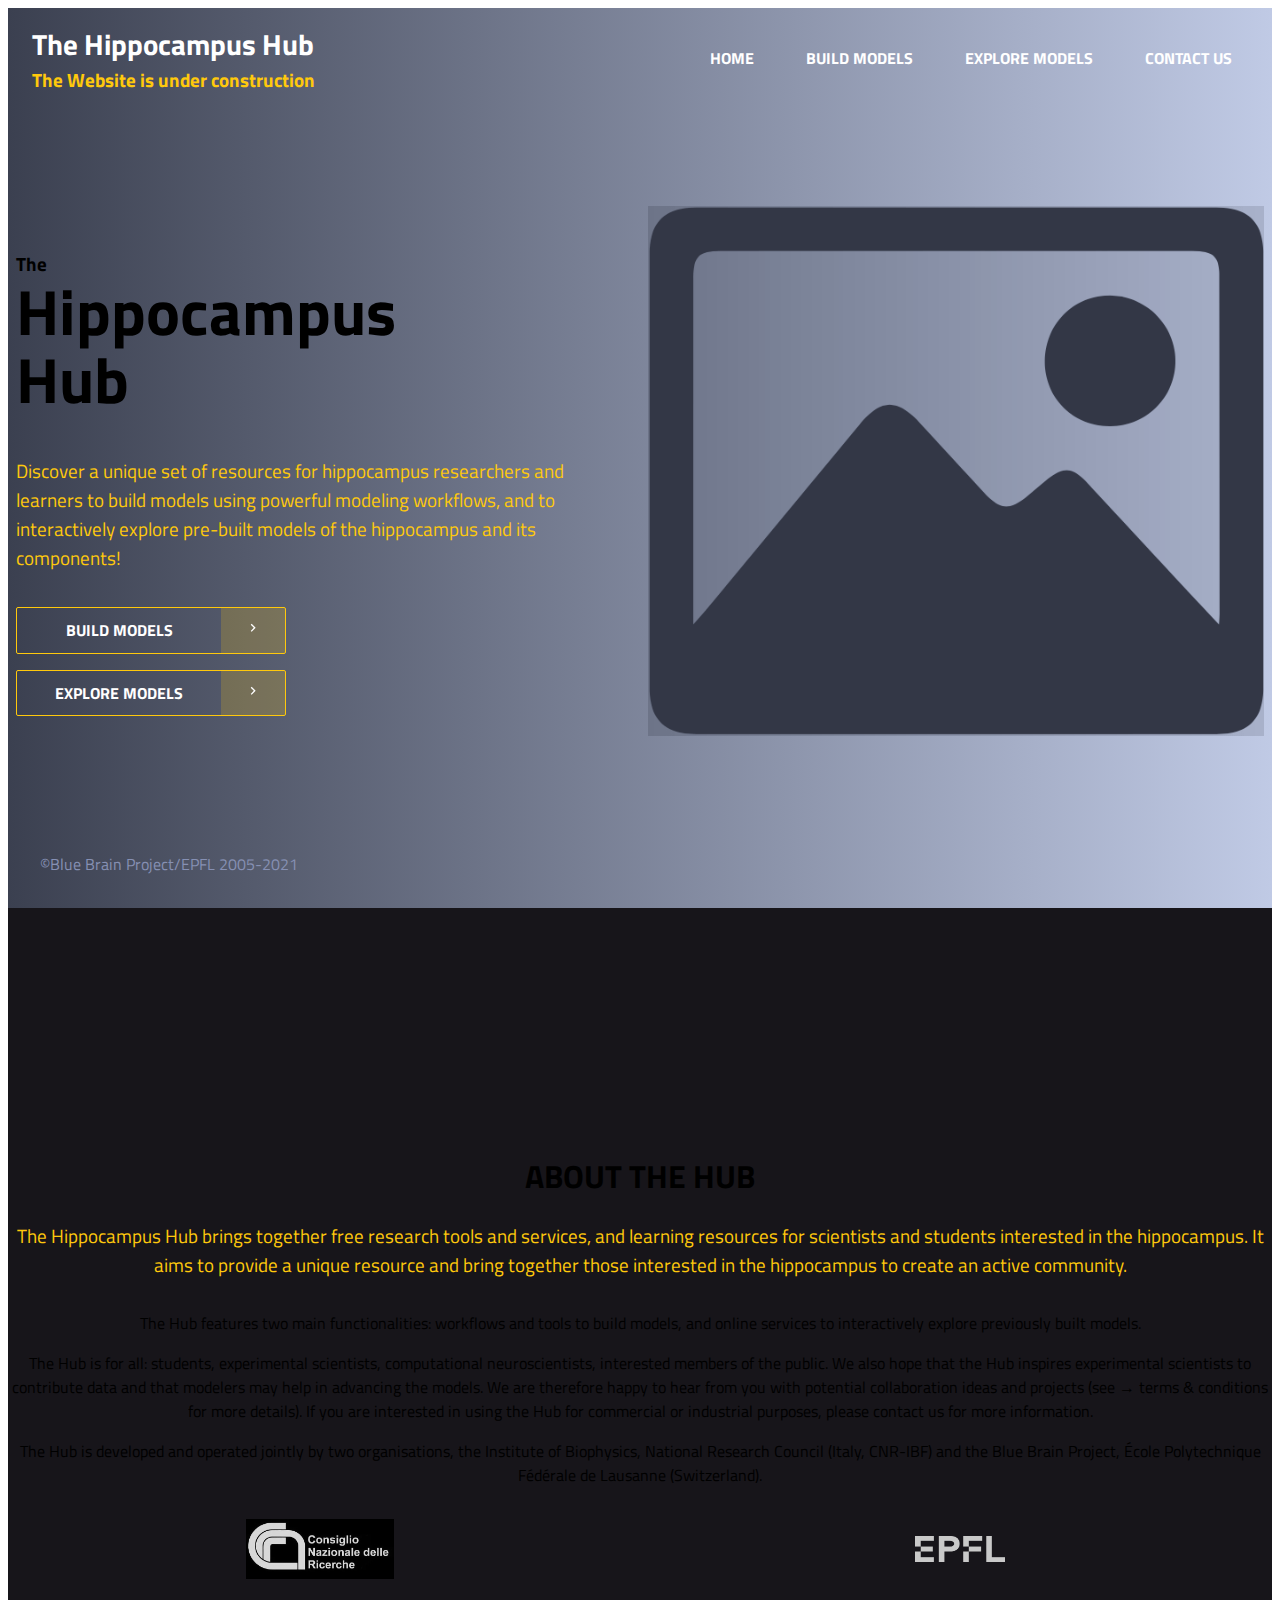
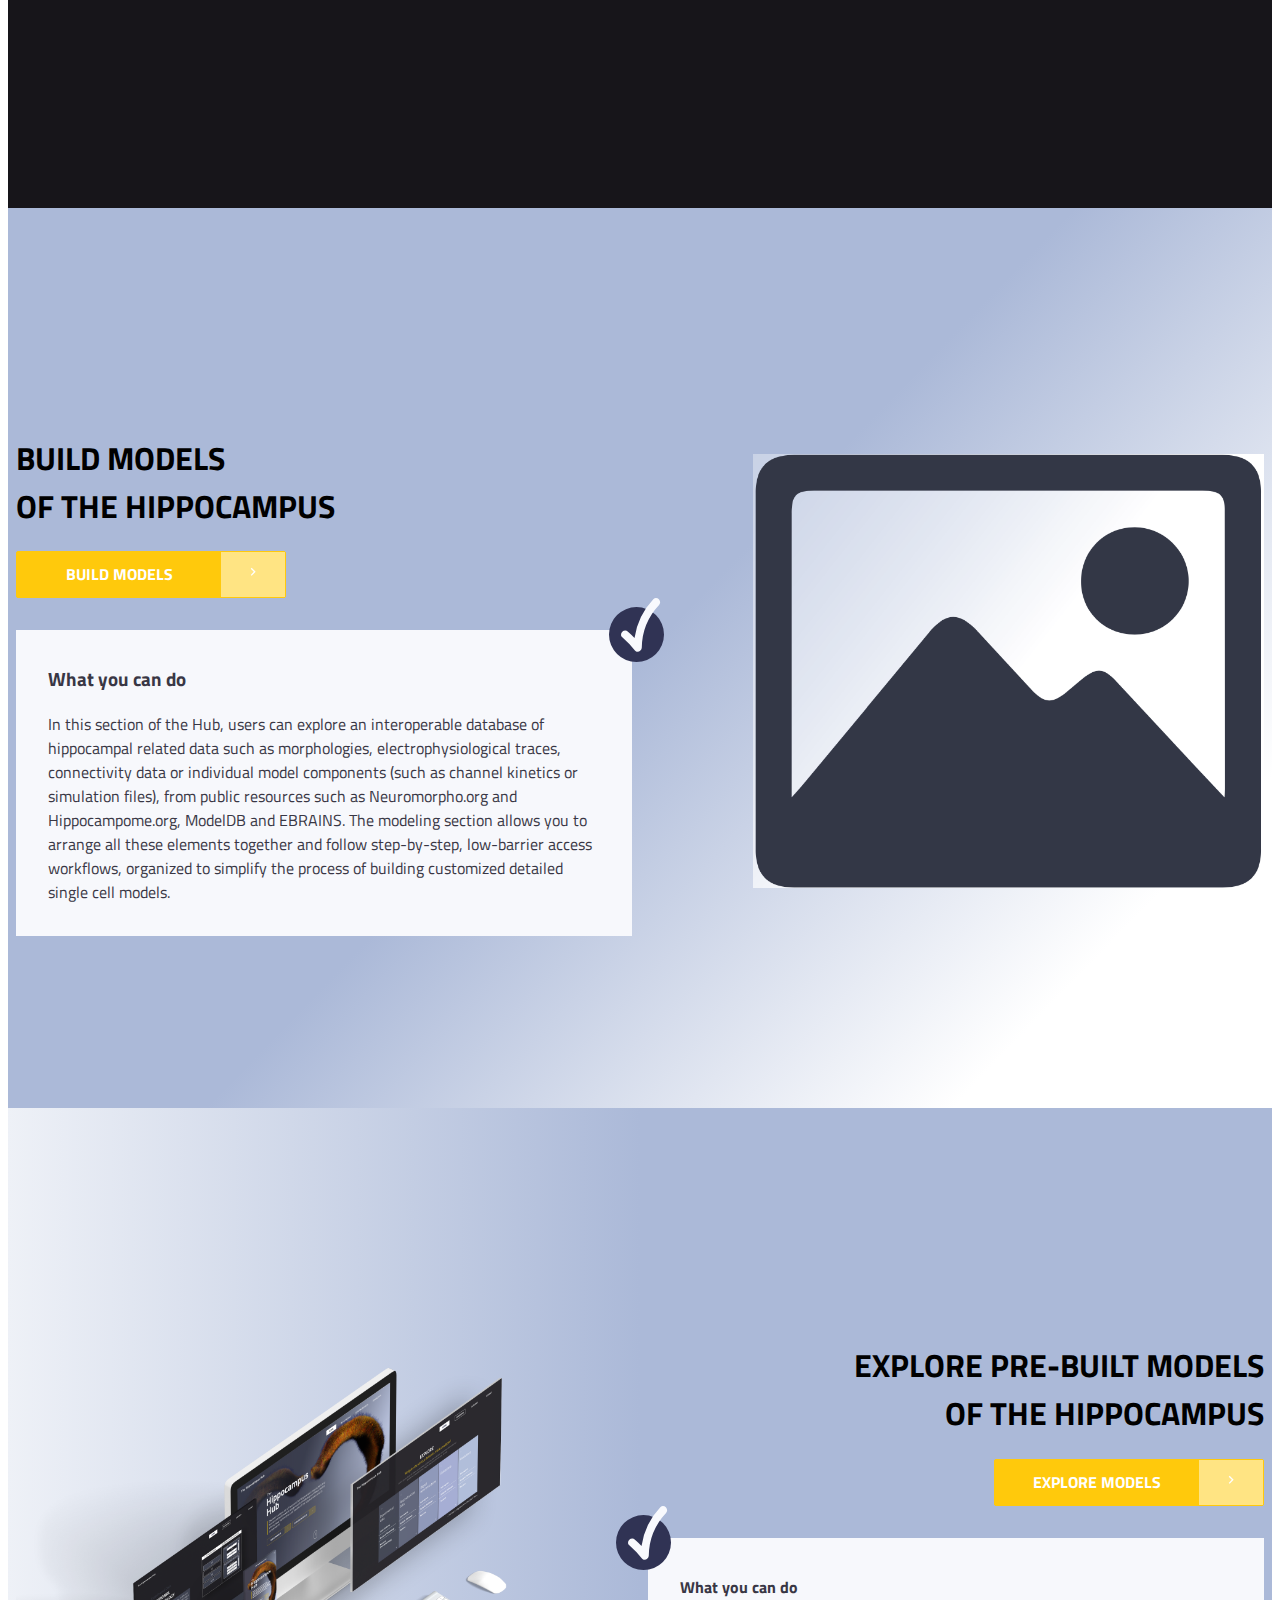
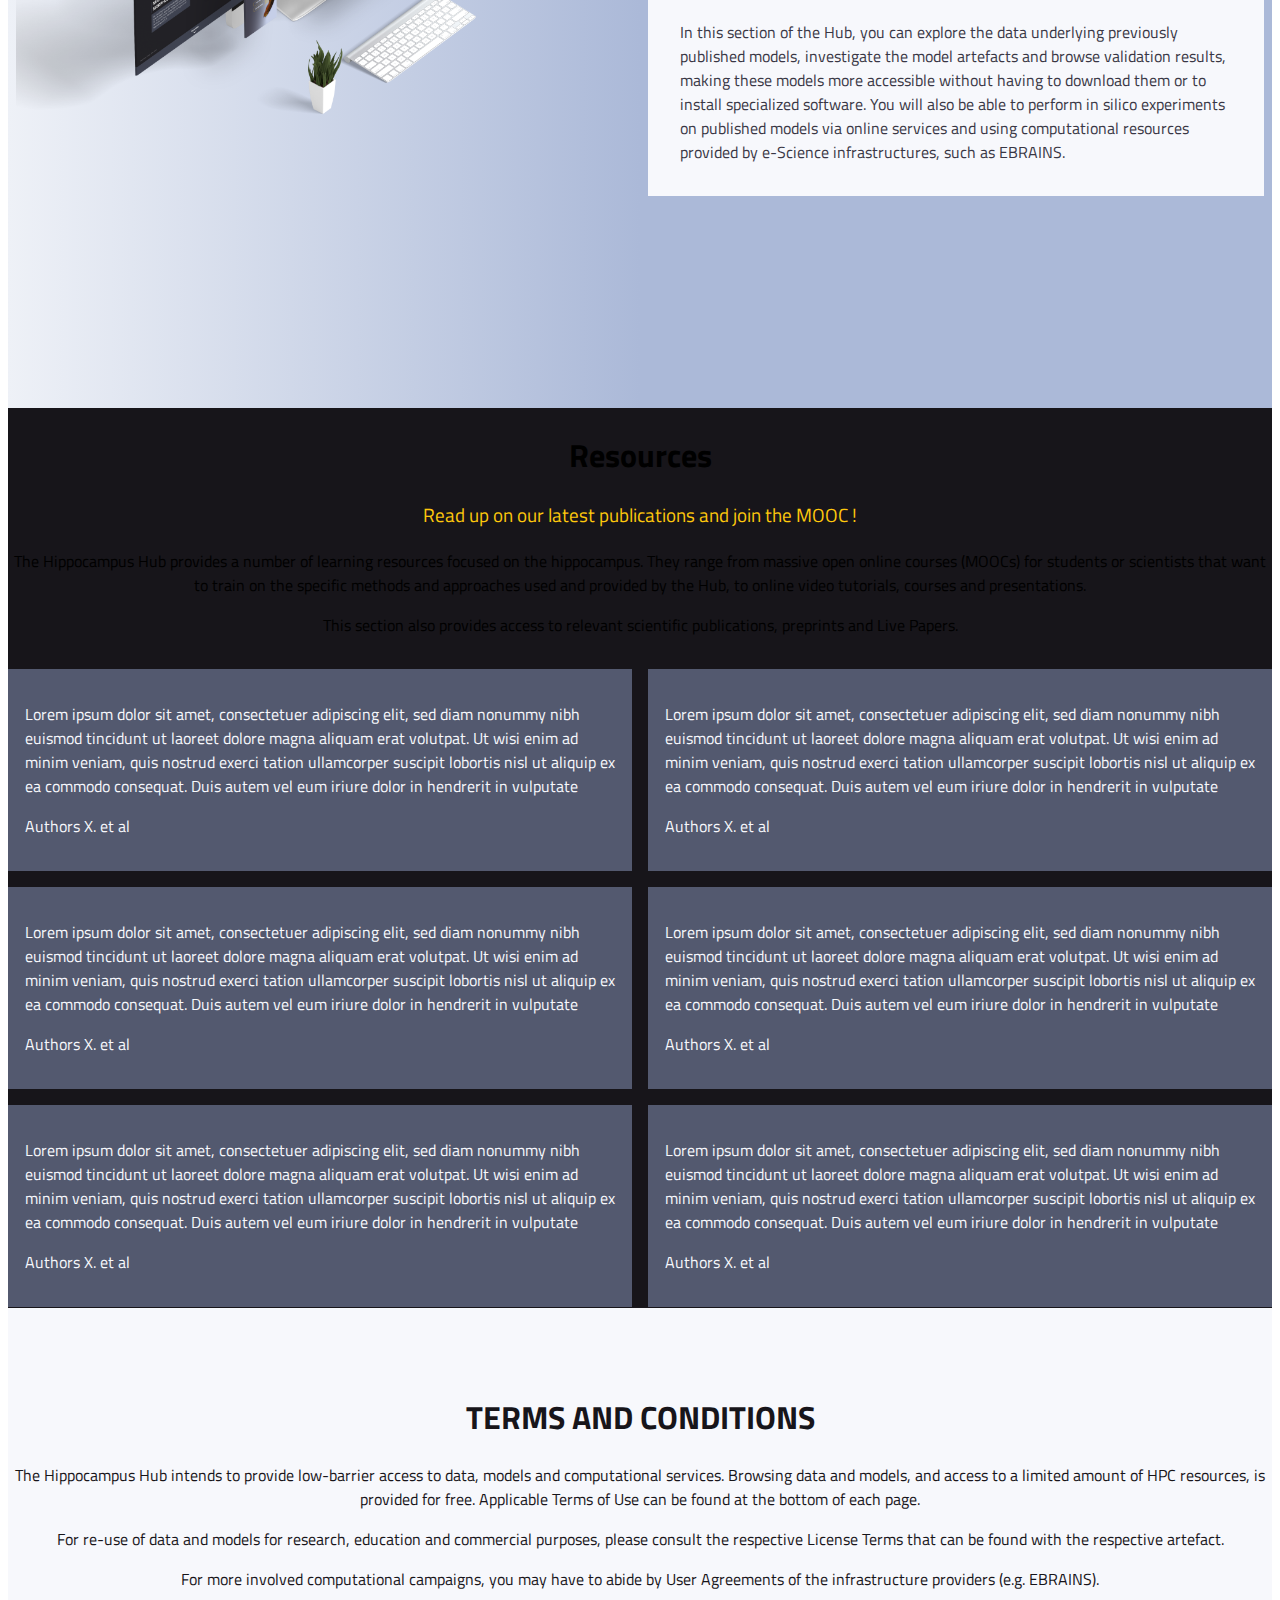
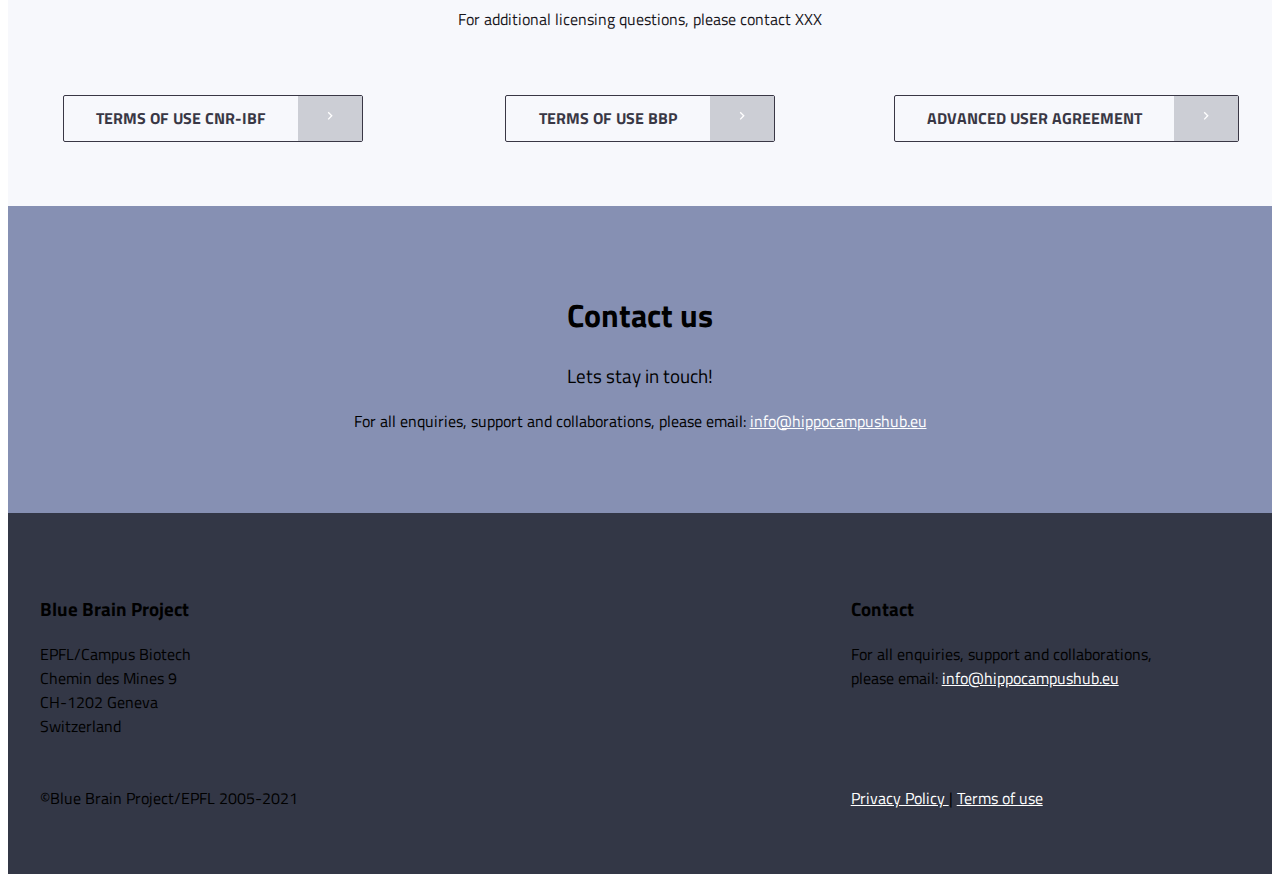
==== index.html @ 672b6d8a "Add Hub landing page" ====
<!DOCTYPE html>
<html lang="en">
<head>
  <meta charset="UTF-8">
  <meta http-equiv="X-UA-Compatible" content="IE=edge">
  <meta name="viewport" content="width=device-width, initial-scale=1.0">
  <title>HippocampusHub</title>
  <link rel="preconnect" href="https://fonts.gstatic.com">
  <link href="https://fonts.googleapis.com/css2?family=Titillium+Web:wght@300;400;700&display=swap" rel="stylesheet">
  <link rel="stylesheet" href="https://www.hippocampushub.eu/shared_css/main.min.css"/>
  <link rel="stylesheet" href="/vendor/flexboxgrid/flixboxgrid.min.css">
  <link rel="stylesheet" href="/css/main.css">
</head>
<body>
  <header>
    <div class="row middle-xs w-100">
      <div class="col-xs-12 col-sm-4">
        <div class="brand">
          <a href="/">The Hippocampus Hub</a>
          <h3 class="yellow">The Website is under construction</h3>
        </div>
      </div>
      <div class="col-xs-12 col-sm-8">
        <nav class="text-right">
          <a href="/">Home</a>
          <a href="/build">Build models</a>
          <a href="/model">Explore models</a>
          <a href="#">Contact us</a>
        </nav>
      </div>
    </div>
  </header>

  <main>
    <section class="full-hight main-section-bg">
      <div class="row middle-xs section-content">
        <div class="col-xs-12 col-sm-6 mt-2">
          <h3 class="mb-0">The</h3>
          <h1 class="title mt-0">Hippocampus <br/> Hub</h1>
          <p class="yellow subtitle">Discover a unique set of resources for hippocampus researchers and learners to build models using powerful modeling workflows, and to interactively explore pre-built models of the hippocampus and its components!</p>
          <a
            class="cta-btn mt-1"
            href="/build"
          >
            Build models
            <div class="arrow">
              <svg stroke="currentColor" fill="currentColor" stroke-width="0" viewBox="0 0 24 24" font-size="22" height="1rem" width="1rem" xmlns="http://www.w3.org/2000/svg"><path d="M8.59 16.34l4.58-4.59-4.58-4.59L10 5.75l6 6-6 6z"></path></svg>
            </div>
          </a>
          <br/>
          <a
            class="cta-btn mt-1"
            href="/model"
          >
            Explore models
            <div class="arrow">
              <svg stroke="currentColor" fill="currentColor" stroke-width="0" viewBox="0 0 24 24" font-size="22" height="1rem" width="1rem" xmlns="http://www.w3.org/2000/svg"><path d="M8.59 16.34l4.58-4.59-4.58-4.59L10 5.75l6 6-6 6z"></path></svg>
            </div>
          </a>
        </div>
        <div class="col-xs-12 col-sm-6 mt-2">
          <img class="w-100" src="/images/img.png" alt="dummy image">
        </div>
      </div>
      <p class="copyright">©Blue Brain Project/EPFL 2005-2021</p>
    </section>

    <section class="full-hight bg-grey-1">
      <div class="text-center section-content">
        <h1>ABOUT THE HUB</h1>
        <p class="yellow subtitle">The Hippocampus Hub brings together free research tools and services, and learning resources for scientists and students interested in the hippocampus. It aims to provide a unique resource and bring together those interested in the hippocampus to create an active community. </p>
        <p class="mt-2">The Hub features two main functionalities: workflows and tools to build models, and online services to interactively explore previously built models.</p>
        <p>The Hub is for all: students, experimental scientists, computational neuroscientists, interested members of the public. We also hope that the Hub inspires experimental scientists to contribute data and that modelers may help in advancing the models. We are therefore happy to hear from you with potential collaboration ideas and projects (see → terms & conditions for more details). If you are interested in using the Hub for commercial or industrial purposes, please contact us for more information.</p>
        <p>The Hub is developed and operated jointly by two organisations, the Institute of Biophysics, National Research Council (Italy, CNR-IBF) and the Blue Brain Project, École Polytechnique Fédérale de Lausanne (Switzerland).</p>
        <div class="row around-xs middle-xs mt-2">
          <div class="col-xs">
            <img
              class="cnr-logo"
              src="/images/logos/cnr-logo.jpg"
              alt="CNR logo"
            >
          </div>
          <div class="col-xs">
            <img
              class="epfl-logo"
              src="/images/logos/epfl-logo.png"
              alt="EPFL logo"
            >
          </div>
        </div>
      </div>
    </section>

    <section class="full-hight bg-gradient-1">
      <div class="row middle-xs section-content">
        <div class="col-xs-12 col-sm-6 mt-2">
          <h1>BUILD MODELS <br/> OF THE HIPPOCAMPUS</h1>
          <a
            class="cta-btn cta-btn-yellow"
            href="/build/"
          >
            Build models
            <div class="arrow">
              <svg stroke="currentColor" fill="currentColor" stroke-width="0" viewBox="0 0 24 24" font-size="22" height="1rem" width="1rem" xmlns="http://www.w3.org/2000/svg"><path d="M8.59 16.34l4.58-4.59-4.58-4.59L10 5.75l6 6-6 6z"></path></svg>
            </div>
          </a>
          <div class="info-block mt-2">
            <h3>What you can do</h3>
            <p>In this section of the Hub, users can explore an interoperable database of hippocampal related data such as morphologies, electrophysiological traces, connectivity data or individual model components (such as channel kinetics or simulation files), from public resources such as Neuromorpho.org and Hippocampome.org, ModelDB and EBRAINS. The modeling section allows you to arrange all these elements together and follow step-by-step, low-barrier access workflows, organized to simplify the process of building customized detailed single cell models.</p>
            <img class="info-block-img-right" src="/images/icons/checkmark.svg" alt="checkmark">
          </div>
        </div>
        <div class="col-xs-12 col-sm-5 col-sm-offset-1 mt-2">
          <img
            class="build-models-img"
            src="/images/img2.png"
            alt=""
          >
        </div>
      </div>
    </section>

    <section class="full-hight bg-gradient-2">
      <div class="row section-content">
        <div class="col-xs-12 col-sm-6">
          <img
            class="explore-models-img"
            src="/images/explore-visual.png"
            alt=""
          >
        </div>
        <div class="col-xs-12 col-sm-6 text-right">
          <h1>EXPLORE PRE-BUILT MODELS <br/> OF THE HIPPOCAMPUS</h1>
          <a
            class="cta-btn cta-btn-yellow"
            href="/model/"
          >
            Explore models
            <div class="arrow">
              <svg stroke="currentColor" fill="currentColor" stroke-width="0" viewBox="0 0 24 24" font-size="22" height="1rem" width="1rem" xmlns="http://www.w3.org/2000/svg"><path d="M8.59 16.34l4.58-4.59-4.58-4.59L10 5.75l6 6-6 6z"></path></svg>
            </div>
          </a>
          <div class="info-block mt-2 text-left">
            <h4>What you can do</h4>
            <p>In this section of the Hub, you can explore the data underlying previously published models, investigate the model artefacts and browse validation results, making these models more accessible without having to download them or to install specialized software. You will also be able to perform in silico experiments on published models via online services and using computational resources provided by e-Science infrastructures, such as EBRAINS.</p>
            <img class="info-block-img-left" src="/images/icons/checkmark.svg" alt="checkmark">
          </div>
        </div>
      </div>
    </section>

    <section class="full-hight bg-grey-1">
      <div class="section-content">
        <div class="text-center">
          <h1>Resources</h1>
          <p class="yellow subtitle">Read up on our latest publications and join the MOOC !</p>
          <p>The Hippocampus Hub provides a number of learning resources focused on the hippocampus. They range from massive open online courses (MOOCs) for students or scientists that want to train on the specific methods and approaches used and provided by the Hub, to online video tutorials, courses and presentations.</p>
          <p>This section also provides access to relevant scientific publications, preprints and Live Papers.</p>
        </div>
        <div class="row">
          <div class="col-xs-12 col-sm-6">
            <a href="#" class="resource-block">
              <p>Lorem ipsum dolor sit amet, consectetuer adipiscing elit, sed diam nonummy nibh euismod tincidunt ut laoreet dolore magna aliquam erat volutpat. Ut wisi enim ad minim veniam, quis nostrud exerci tation ullamcorper suscipit lobortis nisl ut aliquip ex ea commodo consequat. Duis autem vel eum iriure dolor in hendrerit in vulputate</p>
              <p>Authors X. et al</p>
            </a>
          </div>
          <div class="col-xs-12 col-sm-6">
            <a href="#" class="resource-block">
              <p>Lorem ipsum dolor sit amet, consectetuer adipiscing elit, sed diam nonummy nibh euismod tincidunt ut laoreet dolore magna aliquam erat volutpat. Ut wisi enim ad minim veniam, quis nostrud exerci tation ullamcorper suscipit lobortis nisl ut aliquip ex ea commodo consequat. Duis autem vel eum iriure dolor in hendrerit in vulputate</p>
              <p>Authors X. et al</p>
            </a>
          </div>
          <div class="col-xs-12 col-sm-6">
            <a href="#" class="resource-block">
              <p>Lorem ipsum dolor sit amet, consectetuer adipiscing elit, sed diam nonummy nibh euismod tincidunt ut laoreet dolore magna aliquam erat volutpat. Ut wisi enim ad minim veniam, quis nostrud exerci tation ullamcorper suscipit lobortis nisl ut aliquip ex ea commodo consequat. Duis autem vel eum iriure dolor in hendrerit in vulputate</p>
              <p>Authors X. et al</p>
            </a>
          </div>
          <div class="col-xs-12 col-sm-6">
            <a href="#" class="resource-block">
              <p>Lorem ipsum dolor sit amet, consectetuer adipiscing elit, sed diam nonummy nibh euismod tincidunt ut laoreet dolore magna aliquam erat volutpat. Ut wisi enim ad minim veniam, quis nostrud exerci tation ullamcorper suscipit lobortis nisl ut aliquip ex ea commodo consequat. Duis autem vel eum iriure dolor in hendrerit in vulputate</p>
              <p>Authors X. et al</p>
            </a>
          </div>
          <div class="col-xs-12 col-sm-6">
            <a href="#" class="resource-block">
              <p>Lorem ipsum dolor sit amet, consectetuer adipiscing elit, sed diam nonummy nibh euismod tincidunt ut laoreet dolore magna aliquam erat volutpat. Ut wisi enim ad minim veniam, quis nostrud exerci tation ullamcorper suscipit lobortis nisl ut aliquip ex ea commodo consequat. Duis autem vel eum iriure dolor in hendrerit in vulputate</p>
              <p>Authors X. et al</p>
            </a>
          </div>
          <div class="col-xs-12 col-sm-6">
            <a href="#" class="resource-block">
              <p>Lorem ipsum dolor sit amet, consectetuer adipiscing elit, sed diam nonummy nibh euismod tincidunt ut laoreet dolore magna aliquam erat volutpat. Ut wisi enim ad minim veniam, quis nostrud exerci tation ullamcorper suscipit lobortis nisl ut aliquip ex ea commodo consequat. Duis autem vel eum iriure dolor in hendrerit in vulputate</p>
              <p>Authors X. et al</p>
            </a>
          </div>
        </div>
      </div>
    </section>

    <section class="terms-section bg-grey-3">
      <div class="section-content text-center">
        <h1 class="text-uppercase">Terms and conditions</h1>
        <p>The Hippocampus Hub intends to provide low-barrier access to data, models and computational services. Browsing data and models, and access to a limited amount of HPC resources, is provided for free. Applicable Terms of Use can be found at the bottom of each page.</p>
        <p>For re-use of data and models for research, education and commercial purposes, please consult the respective License Terms that can be found with the respective artefact.</p>
        <p>For more involved computational campaigns, you may have to abide by User Agreements of the infrastructure providers (e.g. EBRAINS).</p>
        <p>For additional licensing questions, please contact XXX</p>
        <div class="row mt-2">
          <div class="col-xs-12 col-sm-4">
            <a
              class="cta-btn cta-btn-grey mt-2"
              href="/build/about"
              target="_blank"
            >
              TERMS OF USE CNR-IBF
              <div class="arrow">
                <svg stroke="currentColor" fill="currentColor" stroke-width="0" viewBox="0 0 24 24" font-size="22" height="1rem" width="1rem" xmlns="http://www.w3.org/2000/svg"><path d="M8.59 16.34l4.58-4.59-4.58-4.59L10 5.75l6 6-6 6z"></path></svg>
              </div>
            </a>
          </div>
          <div class="col-xs-12 col-sm-4 mt-2">
            <a
              class="cta-btn cta-btn-grey"
              href="/model/terms-of-use"
              target="_blank"
            >
              TERMS OF USE BBP
              <div class="arrow">
                <svg stroke="currentColor" fill="currentColor" stroke-width="0" viewBox="0 0 24 24" font-size="22" height="1rem" width="1rem" xmlns="http://www.w3.org/2000/svg"><path d="M8.59 16.34l4.58-4.59-4.58-4.59L10 5.75l6 6-6 6z"></path></svg>
              </div>
            </a>
          </div>
          <div class="col-xs-12 col-sm-4 mt-2">
            <a
              class="cta-btn cta-btn-grey"
              href="#"
              target="_blank"
            >
              ADVANCED USER AGREEMENT
              <div class="arrow">
                <svg stroke="currentColor" fill="currentColor" stroke-width="0" viewBox="0 0 24 24" font-size="22" height="1rem" width="1rem" xmlns="http://www.w3.org/2000/svg"><path d="M8.59 16.34l4.58-4.59-4.58-4.59L10 5.75l6 6-6 6z"></path></svg>
              </div>
            </a>
          </div>
        </div>
      </div>
    </section>

    <section class="contact-us-section">
      <div class="section-content text-center">
        <h1>Contact us</h1>
        <p class="subtitle">Lets stay in touch!</p>
        <p>
          For all enquiries, support and collaborations, please email:
          <a href="mailto:info@hippocampushub.eu">info@hippocampushub.eu</a>
        </p>
      </div>
    </section>
  </main>

  <footer>
    <div class="section-content">
      <div class="row between-xs">
        <div class="col-xs-12 col-sm-4">
          <h3>Blue Brain Project</h3>
          <p>
            EPFL/Campus Biotech <br>
            Chemin des Mines 9 <br>
            CH-1202 Geneva <br>
            Switzerland <br>
          </p>
        </div>
        <div class="col-xs-12 col-sm-4">
          <h3>Contact</h3>
          <p>
            For all enquiries, support and collaborations, <br/>
            please email: <a href="mailto:info@hippocampushub.eu">info@hippocampushub.eu</a>
          </p>
        </div>
      </div>
      <div class="row between-xs mt-2">
        <div class="col-xs-12 col-sm-4">
          ©Blue Brain Project/EPFL 2005-2021
        </div>
        <div class="col-xs-12 col-sm-4">
          <a
            href="https://go.epfl.ch/privacy-policy"
            target="_blank"
          >
            Privacy Policy
          </a>
          |
          <a
            href="/model/terms-of-use"
            target="_blank"
          >
            Terms of use
          </a>
        </div>
      </div>
    </div>
  </footer>
</body>
</html>
---- vendor/flexboxgrid/flixboxgrid.min.css ----
.container,.container-fluid{margin-right:auto;margin-left:auto}.container-fluid{padding-right:2rem;padding-left:2rem}.row{box-sizing:border-box;display:-webkit-box;display:-ms-flexbox;display:flex;-webkit-box-flex:0;-ms-flex:0 1 auto;flex:0 1 auto;-webkit-box-orient:horizontal;-webkit-box-direction:normal;-ms-flex-direction:row;flex-direction:row;-ms-flex-wrap:wrap;flex-wrap:wrap;margin-right:-.5rem;margin-left:-.5rem}.row.reverse{-webkit-box-orient:horizontal;-webkit-box-direction:reverse;-ms-flex-direction:row-reverse;flex-direction:row-reverse}.col.reverse{-webkit-box-orient:vertical;-webkit-box-direction:reverse;-ms-flex-direction:column-reverse;flex-direction:column-reverse}.col-xs,.col-xs-1,.col-xs-10,.col-xs-11,.col-xs-12,.col-xs-2,.col-xs-3,.col-xs-4,.col-xs-5,.col-xs-6,.col-xs-7,.col-xs-8,.col-xs-9,.col-xs-offset-0,.col-xs-offset-1,.col-xs-offset-10,.col-xs-offset-11,.col-xs-offset-12,.col-xs-offset-2,.col-xs-offset-3,.col-xs-offset-4,.col-xs-offset-5,.col-xs-offset-6,.col-xs-offset-7,.col-xs-offset-8,.col-xs-offset-9{box-sizing:border-box;-webkit-box-flex:0;-ms-flex:0 0 auto;flex:0 0 auto;padding-right:.5rem;padding-left:.5rem}.col-xs{-webkit-box-flex:1;-ms-flex-positive:1;flex-grow:1;-ms-flex-preferred-size:0;flex-basis:0;max-width:100%}.col-xs-1{-ms-flex-preferred-size:8.33333333%;flex-basis:8.33333333%;max-width:8.33333333%}.col-xs-2{-ms-flex-preferred-size:16.66666667%;flex-basis:16.66666667%;max-width:16.66666667%}.col-xs-3{-ms-flex-preferred-size:25%;flex-basis:25%;max-width:25%}.col-xs-4{-ms-flex-preferred-size:33.33333333%;flex-basis:33.33333333%;max-width:33.33333333%}.col-xs-5{-ms-flex-preferred-size:41.66666667%;flex-basis:41.66666667%;max-width:41.66666667%}.col-xs-6{-ms-flex-preferred-size:50%;flex-basis:50%;max-width:50%}.col-xs-7{-ms-flex-preferred-size:58.33333333%;flex-basis:58.33333333%;max-width:58.33333333%}.col-xs-8{-ms-flex-preferred-size:66.66666667%;flex-basis:66.66666667%;max-width:66.66666667%}.col-xs-9{-ms-flex-preferred-size:75%;flex-basis:75%;max-width:75%}.col-xs-10{-ms-flex-preferred-size:83.33333333%;flex-basis:83.33333333%;max-width:83.33333333%}.col-xs-11{-ms-flex-preferred-size:91.66666667%;flex-basis:91.66666667%;max-width:91.66666667%}.col-xs-12{-ms-flex-preferred-size:100%;flex-basis:100%;max-width:100%}.col-xs-offset-0{margin-left:0}.col-xs-offset-1{margin-left:8.33333333%}.col-xs-offset-2{margin-left:16.66666667%}.col-xs-offset-3{margin-left:25%}.col-xs-offset-4{margin-left:33.33333333%}.col-xs-offset-5{margin-left:41.66666667%}.col-xs-offset-6{margin-left:50%}.col-xs-offset-7{margin-left:58.33333333%}.col-xs-offset-8{margin-left:66.66666667%}.col-xs-offset-9{margin-left:75%}.col-xs-offset-10{margin-left:83.33333333%}.col-xs-offset-11{margin-left:91.66666667%}.start-xs{-webkit-box-pack:start;-ms-flex-pack:start;justify-content:flex-start;text-align:start}.center-xs{-webkit-box-pack:center;-ms-flex-pack:center;justify-content:center;text-align:center}.end-xs{-webkit-box-pack:end;-ms-flex-pack:end;justify-content:flex-end;text-align:end}.top-xs{-webkit-box-align:start;-ms-flex-align:start;align-items:flex-start}.middle-xs{-webkit-box-align:center;-ms-flex-align:center;align-items:center}.bottom-xs{-webkit-box-align:end;-ms-flex-align:end;align-items:flex-end}.around-xs{-ms-flex-pack:distribute;justify-content:space-around}.between-xs{-webkit-box-pack:justify;-ms-flex-pack:justify;justify-content:space-between}.first-xs{-webkit-box-ordinal-group:0;-ms-flex-order:-1;order:-1}.last-xs{-webkit-box-ordinal-group:2;-ms-flex-order:1;order:1}@media only screen and (min-width:48em){.container{width:49rem}.col-sm,.col-sm-1,.col-sm-10,.col-sm-11,.col-sm-12,.col-sm-2,.col-sm-3,.col-sm-4,.col-sm-5,.col-sm-6,.col-sm-7,.col-sm-8,.col-sm-9,.col-sm-offset-0,.col-sm-offset-1,.col-sm-offset-10,.col-sm-offset-11,.col-sm-offset-12,.col-sm-offset-2,.col-sm-offset-3,.col-sm-offset-4,.col-sm-offset-5,.col-sm-offset-6,.col-sm-offset-7,.col-sm-offset-8,.col-sm-offset-9{box-sizing:border-box;-webkit-box-flex:0;-ms-flex:0 0 auto;flex:0 0 auto;padding-right:.5rem;padding-left:.5rem}.col-sm{-webkit-box-flex:1;-ms-flex-positive:1;flex-grow:1;-ms-flex-preferred-size:0;flex-basis:0;max-width:100%}.col-sm-1{-ms-flex-preferred-size:8.33333333%;flex-basis:8.33333333%;max-width:8.33333333%}.col-sm-2{-ms-flex-preferred-size:16.66666667%;flex-basis:16.66666667%;max-width:16.66666667%}.col-sm-3{-ms-flex-preferred-size:25%;flex-basis:25%;max-width:25%}.col-sm-4{-ms-flex-preferred-size:33.33333333%;flex-basis:33.33333333%;max-width:33.33333333%}.col-sm-5{-ms-flex-preferred-size:41.66666667%;flex-basis:41.66666667%;max-width:41.66666667%}.col-sm-6{-ms-flex-preferred-size:50%;flex-basis:50%;max-width:50%}.col-sm-7{-ms-flex-preferred-size:58.33333333%;flex-basis:58.33333333%;max-width:58.33333333%}.col-sm-8{-ms-flex-preferred-size:66.66666667%;flex-basis:66.66666667%;max-width:66.66666667%}.col-sm-9{-ms-flex-preferred-size:75%;flex-basis:75%;max-width:75%}.col-sm-10{-ms-flex-preferred-size:83.33333333%;flex-basis:83.33333333%;max-width:83.33333333%}.col-sm-11{-ms-flex-preferred-size:91.66666667%;flex-basis:91.66666667%;max-width:91.66666667%}.col-sm-12{-ms-flex-preferred-size:100%;flex-basis:100%;max-width:100%}.col-sm-offset-0{margin-left:0}.col-sm-offset-1{margin-left:8.33333333%}.col-sm-offset-2{margin-left:16.66666667%}.col-sm-offset-3{margin-left:25%}.col-sm-offset-4{margin-left:33.33333333%}.col-sm-offset-5{margin-left:41.66666667%}.col-sm-offset-6{margin-left:50%}.col-sm-offset-7{margin-left:58.33333333%}.col-sm-offset-8{margin-left:66.66666667%}.col-sm-offset-9{margin-left:75%}.col-sm-offset-10{margin-left:83.33333333%}.col-sm-offset-11{margin-left:91.66666667%}.start-sm{-webkit-box-pack:start;-ms-flex-pack:start;justify-content:flex-start;text-align:start}.center-sm{-webkit-box-pack:center;-ms-flex-pack:center;justify-content:center;text-align:center}.end-sm{-webkit-box-pack:end;-ms-flex-pack:end;justify-content:flex-end;text-align:end}.top-sm{-webkit-box-align:start;-ms-flex-align:start;align-items:flex-start}.middle-sm{-webkit-box-align:center;-ms-flex-align:center;align-items:center}.bottom-sm{-webkit-box-align:end;-ms-flex-align:end;align-items:flex-end}.around-sm{-ms-flex-pack:distribute;justify-content:space-around}.between-sm{-webkit-box-pack:justify;-ms-flex-pack:justify;justify-content:space-between}.first-sm{-webkit-box-ordinal-group:0;-ms-flex-order:-1;order:-1}.last-sm{-webkit-box-ordinal-group:2;-ms-flex-order:1;order:1}}@media only screen and (min-width:64em){.container{width:65rem}.col-md,.col-md-1,.col-md-10,.col-md-11,.col-md-12,.col-md-2,.col-md-3,.col-md-4,.col-md-5,.col-md-6,.col-md-7,.col-md-8,.col-md-9,.col-md-offset-0,.col-md-offset-1,.col-md-offset-10,.col-md-offset-11,.col-md-offset-12,.col-md-offset-2,.col-md-offset-3,.col-md-offset-4,.col-md-offset-5,.col-md-offset-6,.col-md-offset-7,.col-md-offset-8,.col-md-offset-9{box-sizing:border-box;-webkit-box-flex:0;-ms-flex:0 0 auto;flex:0 0 auto;padding-right:.5rem;padding-left:.5rem}.col-md{-webkit-box-flex:1;-ms-flex-positive:1;flex-grow:1;-ms-flex-preferred-size:0;flex-basis:0;max-width:100%}.col-md-1{-ms-flex-preferred-size:8.33333333%;flex-basis:8.33333333%;max-width:8.33333333%}.col-md-2{-ms-flex-preferred-size:16.66666667%;flex-basis:16.66666667%;max-width:16.66666667%}.col-md-3{-ms-flex-preferred-size:25%;flex-basis:25%;max-width:25%}.col-md-4{-ms-flex-preferred-size:33.33333333%;flex-basis:33.33333333%;max-width:33.33333333%}.col-md-5{-ms-flex-preferred-size:41.66666667%;flex-basis:41.66666667%;max-width:41.66666667%}.col-md-6{-ms-flex-preferred-size:50%;flex-basis:50%;max-width:50%}.col-md-7{-ms-flex-preferred-size:58.33333333%;flex-basis:58.33333333%;max-width:58.33333333%}.col-md-8{-ms-flex-preferred-size:66.66666667%;flex-basis:66.66666667%;max-width:66.66666667%}.col-md-9{-ms-flex-preferred-size:75%;flex-basis:75%;max-width:75%}.col-md-10{-ms-flex-preferred-size:83.33333333%;flex-basis:83.33333333%;max-width:83.33333333%}.col-md-11{-ms-flex-preferred-size:91.66666667%;flex-basis:91.66666667%;max-width:91.66666667%}.col-md-12{-ms-flex-preferred-size:100%;flex-basis:100%;max-width:100%}.col-md-offset-0{margin-left:0}.col-md-offset-1{margin-left:8.33333333%}.col-md-offset-2{margin-left:16.66666667%}.col-md-offset-3{margin-left:25%}.col-md-offset-4{margin-left:33.33333333%}.col-md-offset-5{margin-left:41.66666667%}.col-md-offset-6{margin-left:50%}.col-md-offset-7{margin-left:58.33333333%}.col-md-offset-8{margin-left:66.66666667%}.col-md-offset-9{margin-left:75%}.col-md-offset-10{margin-left:83.33333333%}.col-md-offset-11{margin-left:91.66666667%}.start-md{-webkit-box-pack:start;-ms-flex-pack:start;justify-content:flex-start;text-align:start}.center-md{-webkit-box-pack:center;-ms-flex-pack:center;justify-content:center;text-align:center}.end-md{-webkit-box-pack:end;-ms-flex-pack:end;justify-content:flex-end;text-align:end}.top-md{-webkit-box-align:start;-ms-flex-align:start;align-items:flex-start}.middle-md{-webkit-box-align:center;-ms-flex-align:center;align-items:center}.bottom-md{-webkit-box-align:end;-ms-flex-align:end;align-items:flex-end}.around-md{-ms-flex-pack:distribute;justify-content:space-around}.between-md{-webkit-box-pack:justify;-ms-flex-pack:justify;justify-content:space-between}.first-md{-webkit-box-ordinal-group:0;-ms-flex-order:-1;order:-1}.last-md{-webkit-box-ordinal-group:2;-ms-flex-order:1;order:1}}@media only screen and (min-width:75em){.container{width:76rem}.col-lg,.col-lg-1,.col-lg-10,.col-lg-11,.col-lg-12,.col-lg-2,.col-lg-3,.col-lg-4,.col-lg-5,.col-lg-6,.col-lg-7,.col-lg-8,.col-lg-9,.col-lg-offset-0,.col-lg-offset-1,.col-lg-offset-10,.col-lg-offset-11,.col-lg-offset-12,.col-lg-offset-2,.col-lg-offset-3,.col-lg-offset-4,.col-lg-offset-5,.col-lg-offset-6,.col-lg-offset-7,.col-lg-offset-8,.col-lg-offset-9{box-sizing:border-box;-webkit-box-flex:0;-ms-flex:0 0 auto;flex:0 0 auto;padding-right:.5rem;padding-left:.5rem}.col-lg{-webkit-box-flex:1;-ms-flex-positive:1;flex-grow:1;-ms-flex-preferred-size:0;flex-basis:0;max-width:100%}.col-lg-1{-ms-flex-preferred-size:8.33333333%;flex-basis:8.33333333%;max-width:8.33333333%}.col-lg-2{-ms-flex-preferred-size:16.66666667%;flex-basis:16.66666667%;max-width:16.66666667%}.col-lg-3{-ms-flex-preferred-size:25%;flex-basis:25%;max-width:25%}.col-lg-4{-ms-flex-preferred-size:33.33333333%;flex-basis:33.33333333%;max-width:33.33333333%}.col-lg-5{-ms-flex-preferred-size:41.66666667%;flex-basis:41.66666667%;max-width:41.66666667%}.col-lg-6{-ms-flex-preferred-size:50%;flex-basis:50%;max-width:50%}.col-lg-7{-ms-flex-preferred-size:58.33333333%;flex-basis:58.33333333%;max-width:58.33333333%}.col-lg-8{-ms-flex-preferred-size:66.66666667%;flex-basis:66.66666667%;max-width:66.66666667%}.col-lg-9{-ms-flex-preferred-size:75%;flex-basis:75%;max-width:75%}.col-lg-10{-ms-flex-preferred-size:83.33333333%;flex-basis:83.33333333%;max-width:83.33333333%}.col-lg-11{-ms-flex-preferred-size:91.66666667%;flex-basis:91.66666667%;max-width:91.66666667%}.col-lg-12{-ms-flex-preferred-size:100%;flex-basis:100%;max-width:100%}.col-lg-offset-0{margin-left:0}.col-lg-offset-1{margin-left:8.33333333%}.col-lg-offset-2{margin-left:16.66666667%}.col-lg-offset-3{margin-left:25%}.col-lg-offset-4{margin-left:33.33333333%}.col-lg-offset-5{margin-left:41.66666667%}.col-lg-offset-6{margin-left:50%}.col-lg-offset-7{margin-left:58.33333333%}.col-lg-offset-8{margin-left:66.66666667%}.col-lg-offset-9{margin-left:75%}.col-lg-offset-10{margin-left:83.33333333%}.col-lg-offset-11{margin-left:91.66666667%}.start-lg{-webkit-box-pack:start;-ms-flex-pack:start;justify-content:flex-start;text-align:start}.center-lg{-webkit-box-pack:center;-ms-flex-pack:center;justify-content:center;text-align:center}.end-lg{-webkit-box-pack:end;-ms-flex-pack:end;justify-content:flex-end;text-align:end}.top-lg{-webkit-box-align:start;-ms-flex-align:start;align-items:flex-start}.middle-lg{-webkit-box-align:center;-ms-flex-align:center;align-items:center}.bottom-lg{-webkit-box-align:end;-ms-flex-align:end;align-items:flex-end}.around-lg{-ms-flex-pack:distribute;justify-content:space-around}.between-lg{-webkit-box-pack:justify;-ms-flex-pack:justify;justify-content:space-between}.first-lg{-webkit-box-ordinal-group:0;-ms-flex-order:-1;order:-1}.last-lg{-webkit-box-ordinal-group:2;-ms-flex-order:1;order:1}}
---- css/main.css ----
body {
  padding: 0;
  font-family: 'Titillium Web', sans-serif;
}

.text-center {
  text-align: center;
}

.text-uppercase {
  text-transform: uppercase;
}

.text-left {
  text-align: left;
}

.text-right {
  text-align: right;
}

.mt-0 {
  margin-top: 0;
}

.mb-0 {
  margin-bottom: 0;
}

.mt-1 {
  margin-top: 1rem;
}

.mt-2 {
  margin-top: 2rem;
}

.mb-1 {
  margin-bottom: 1rem;
}

.mb-2 {
  margin-bottom: 2rem;
}

.p-1 {
  padding: 1rem;
}

.yellow {
  color: #ffc90c;
}

.w-100 {
  width: 100%;
}

.block {
  display: block;
}

.pos-relative {
  position: relative;
}

header {
  position: absolute;
  top: 1.4rem;
  left: 2rem;
  right: 2rem;
  z-index: 2;
}

header a {
  color: white;
  text-decoration: none;
}

.copyright {
  position: absolute;
  color: #8690b3;
  bottom: 1rem;
  left: 2rem;
}

footer {
  background-color: rgb(51,55,70);
  padding: 4rem 2rem;
}

footer a {
  color: white;
}

.brand {
  /* margin-left: 1rem; */
}

.title {
  font-size: 4rem;
  font-weight: bold;
  line-height: 4.2rem;
}

.subtitle {
  font-size: 1.2rem;
}

.cta-btn {
  display: inline-block;
  text-decoration: none;
  text-align: center;
  min-width: 140px;
  position: relative;
  text-transform: uppercase;
  color: white;
  border: 1px solid #ffc90c;
  font-weight: bold;
  line-height: 2.8rem;
  padding: 0 6rem 0 2rem;
  border-radius: 2px;
  transition: background-color 0.3s ease;
}

.cta-btn:hover {
  background-color: #ffc90c;
}

.cta-btn.cta-btn-yellow {
  background-color: #ffc90c;
}

.cta-btn.cta-btn-yellow:hover {
  background-color: white;
  color: #ffc90c;
}

.cta-btn.cta-btn-grey {
  border: 1px solid #393745;
  color: #393745;
}

.cta-btn.cta-btn-grey:hover {
  background-color: rgb(204,206,213);
}

.cta-btn>.arrow {
  position: absolute;
  text-align: center;
  top: 0;
  right: 0;
  bottom: 0;
  width: 4rem;
  background-color: rgba(255, 201, 12, 20%);
}

.cta-btn.cta-btn-yellow>.arrow {
  background-color: rgb(255, 228, 131);
}

.cta-btn.cta-btn-grey>.arrow {
  background-color: rgb(204,206,213);
  color: white;
}

.brand a {
  font-weight: bold;
  font-size: 1.8rem;
}

.brand h3 {
  margin: 0;
}

nav a {
  margin-left: 3rem;
  font-weight: bold;
  /* font-size: 1.2rem; */
  text-transform: uppercase;
}

section {
  /* padding: 2rem; */
  position: relative;
}

.section-content {
  max-width: 1280px;
  margin: 0 auto;
}

section.full-hight {
  min-height: 100vh;
  display: flex;
  align-items: center;
}

.terms-section {
  color: #17151a;
  padding: 4rem 0;
}

.contact-us-section {
  background-color: rgb(134,144,179);
  padding: 4rem 0;
}
.contact-us-section a {
  color: white;
}

.main-section-bg {
  background: rgb(59,64,80);
  background: linear-gradient(90deg, rgba(59,64,80,1) 0%, rgba(192,202,229,1) 100%);
}

.bg-gradient-1 {
  background: rgb(171,185,216);
  background: linear-gradient(134deg, rgba(171,185,216,1) 50%, rgba(255,255,255,1) 85%);
}

.bg-gradient-2 {
  background: white;
  background: linear-gradient(90deg, rgba(238,241,247,1) 0%, rgba(171,185,216,1) 50%);
}

.bg-grey-1 {
  background-color: #17151a;
}

.bg-grey-3 {
  background-color: #f7f8fc;
}

.cnr-logo {
  filter: grayscale() invert();
  height: 60px;
}

.epfl-logo {
  filter: grayscale() invert();
  height: 26px;
}

.info-block {
  position: relative;
  background-color: #f7f8fc;
  padding: 1rem 2rem;
  color: #393745;
}

.info-block-img-right {
  height: 4rem;
  position: absolute;
  top: -2rem;
  right: -2rem;
}

.info-block-img-left {
  height: 4rem;
  position: absolute;
  top: -2rem;
  left: -2rem;
}

.resource-block {
  display: block;
  text-decoration: none;
  color: #f7f8fc;
  background-color: rgb(83,89,111);
  border: 1px solid rgb(83,89,111);
  padding: 1rem;
  margin-top: 1rem;
  transition: background-color 0.3s ease;
}
.resource-block:hover {
  background-color: transparent;
}


.build-models-img {
  width: 100%;
}

.explore-models-img {
  width: 100%;
}
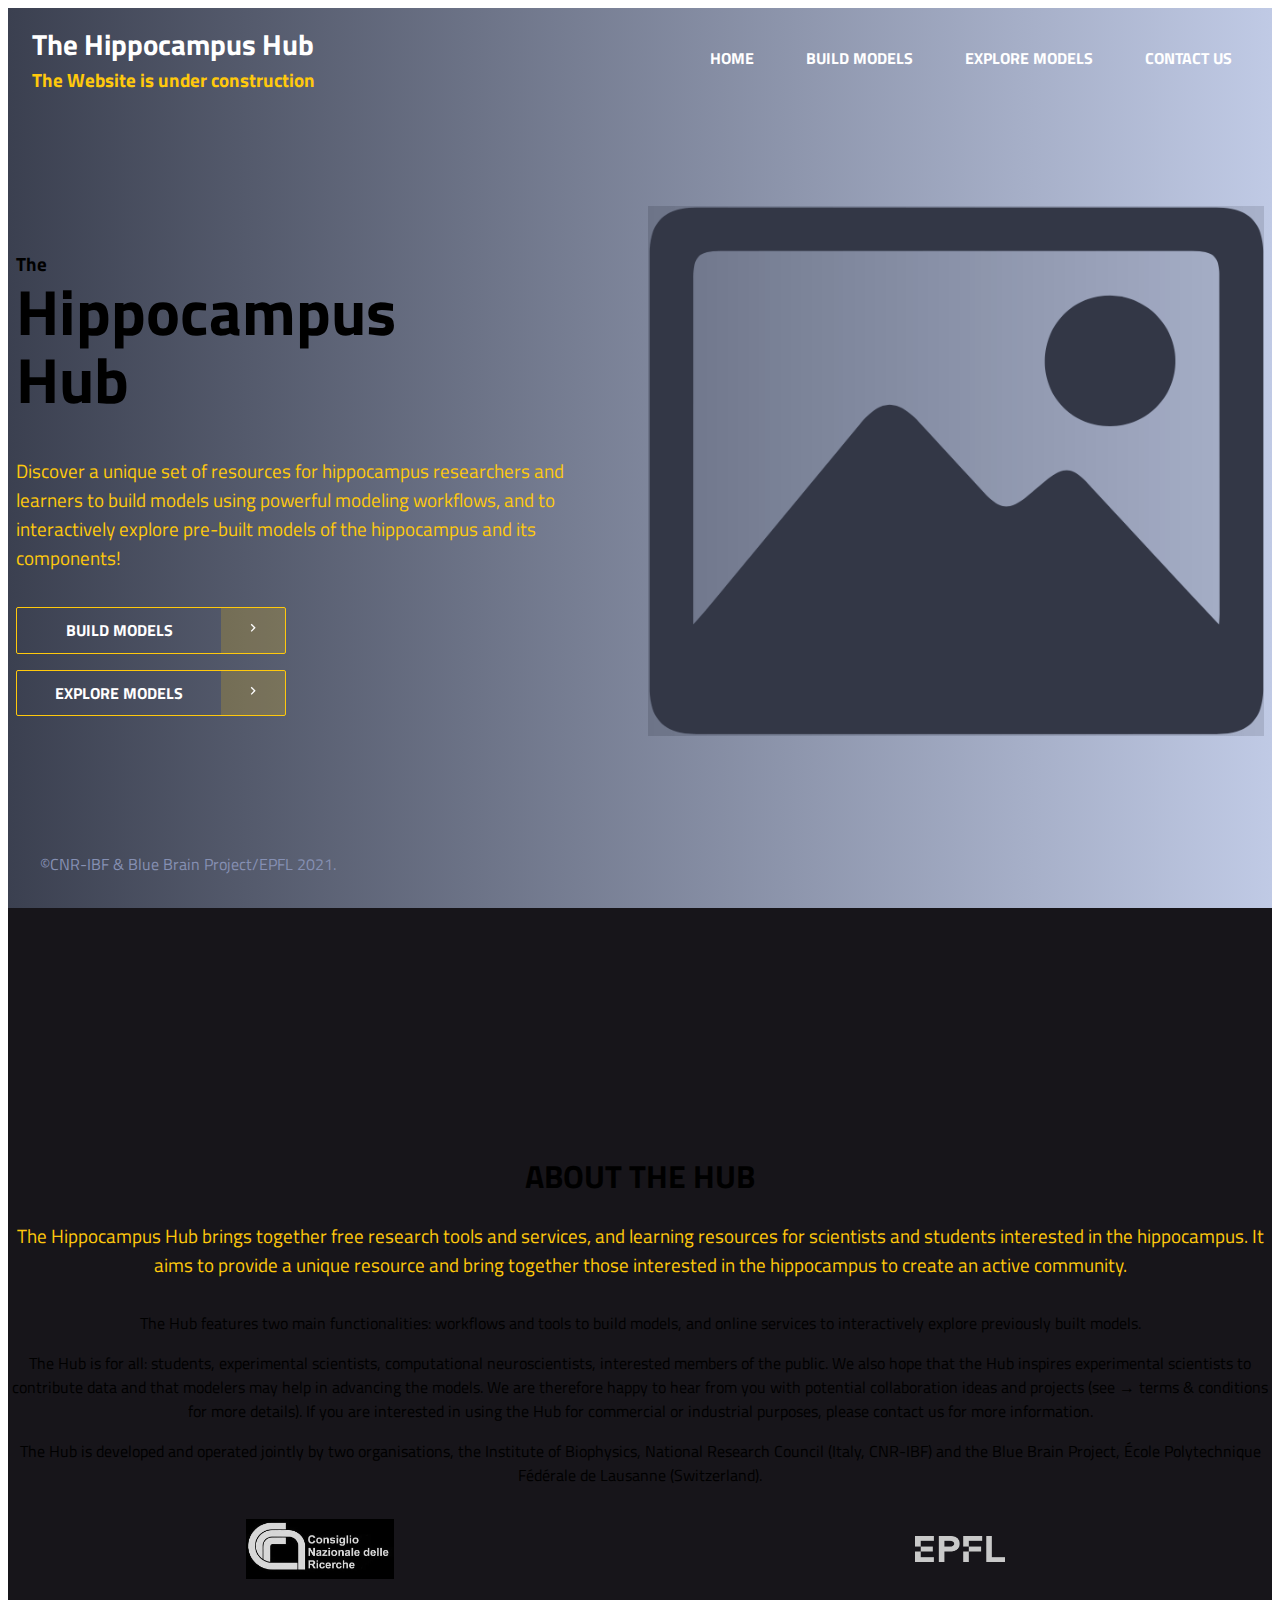
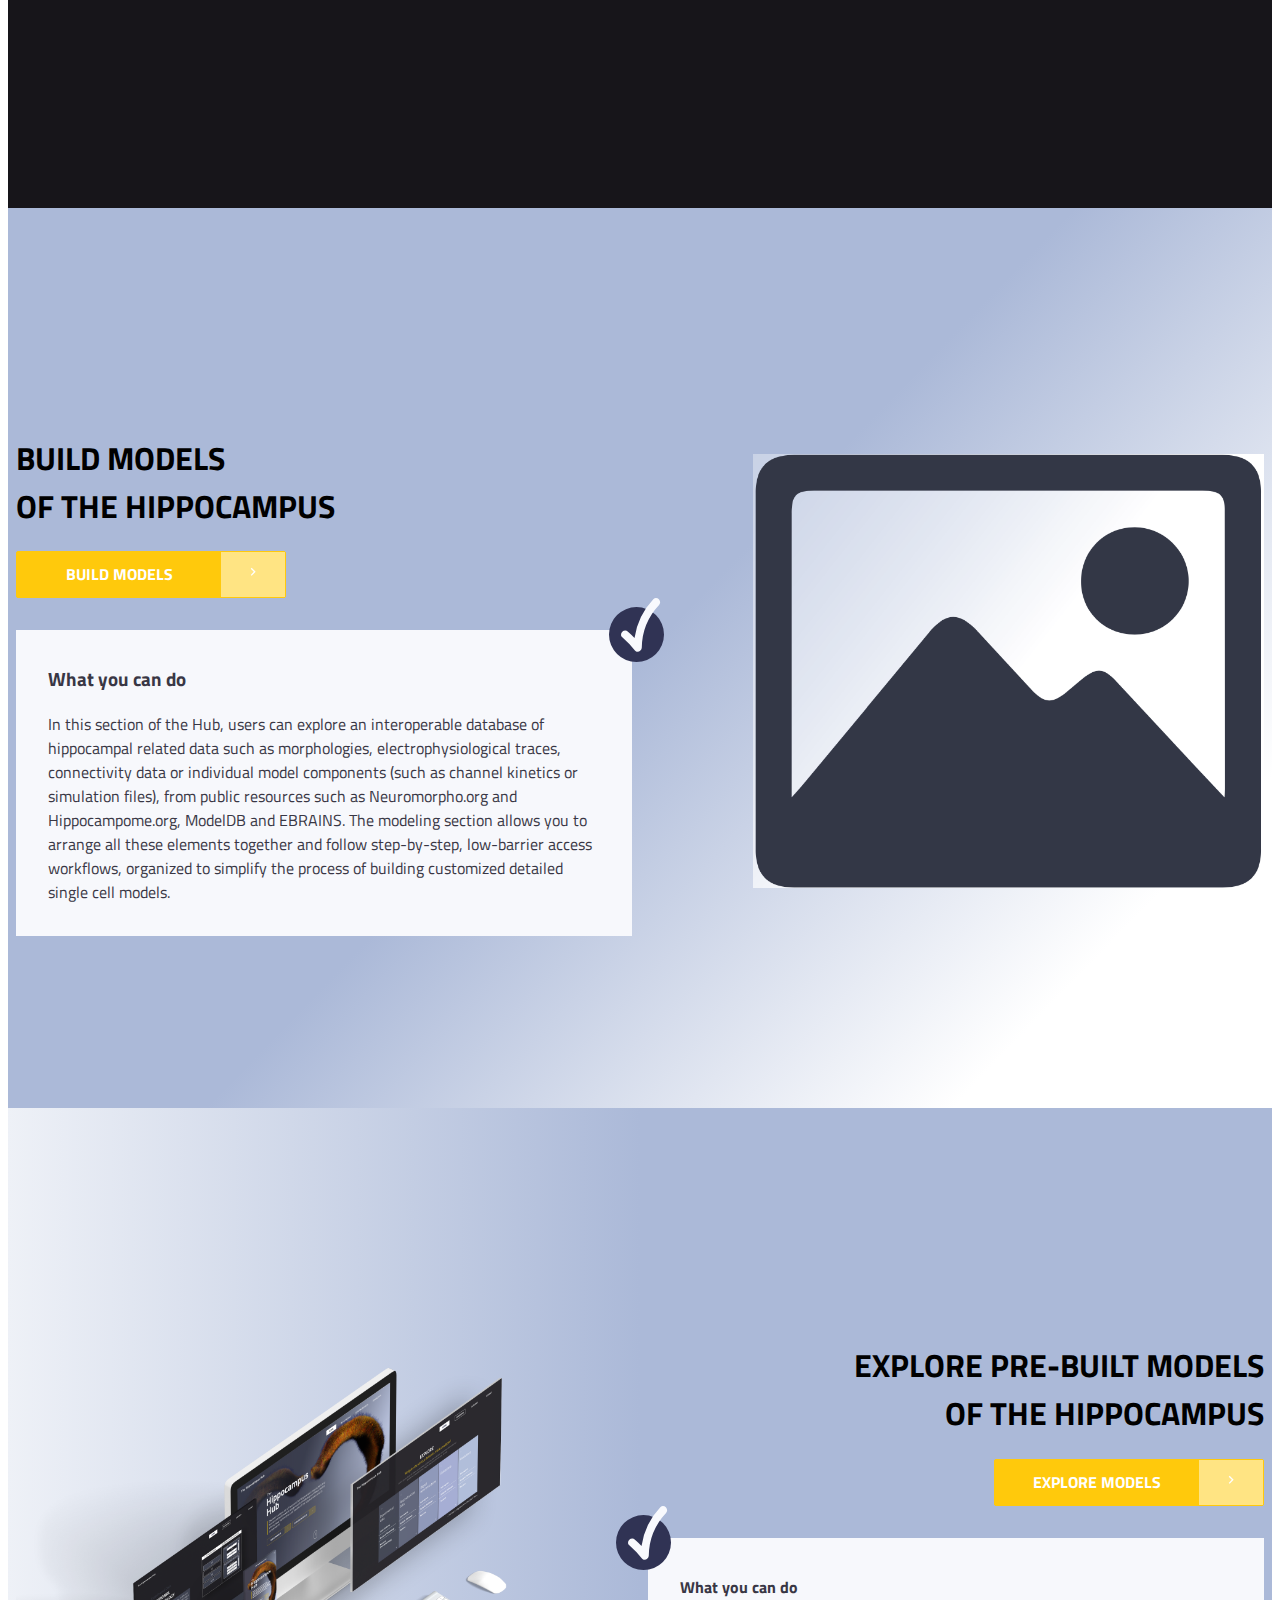
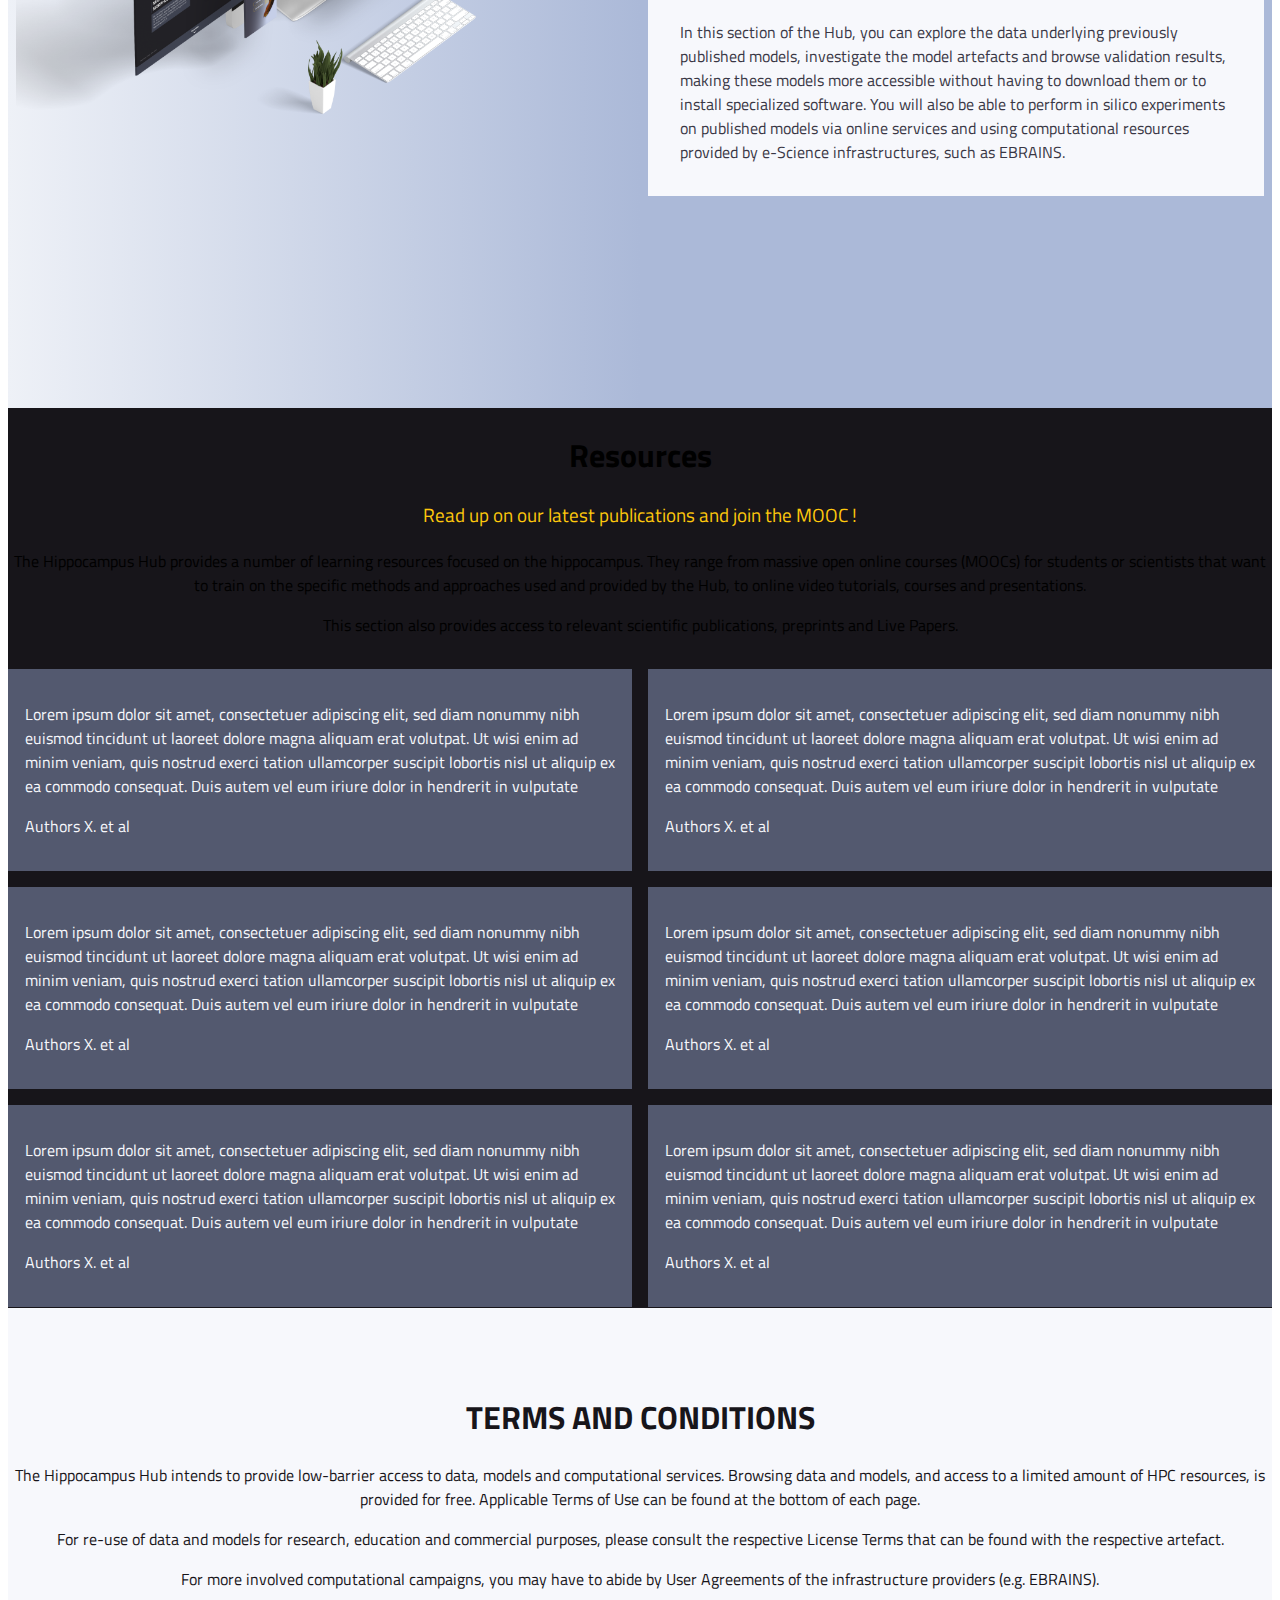
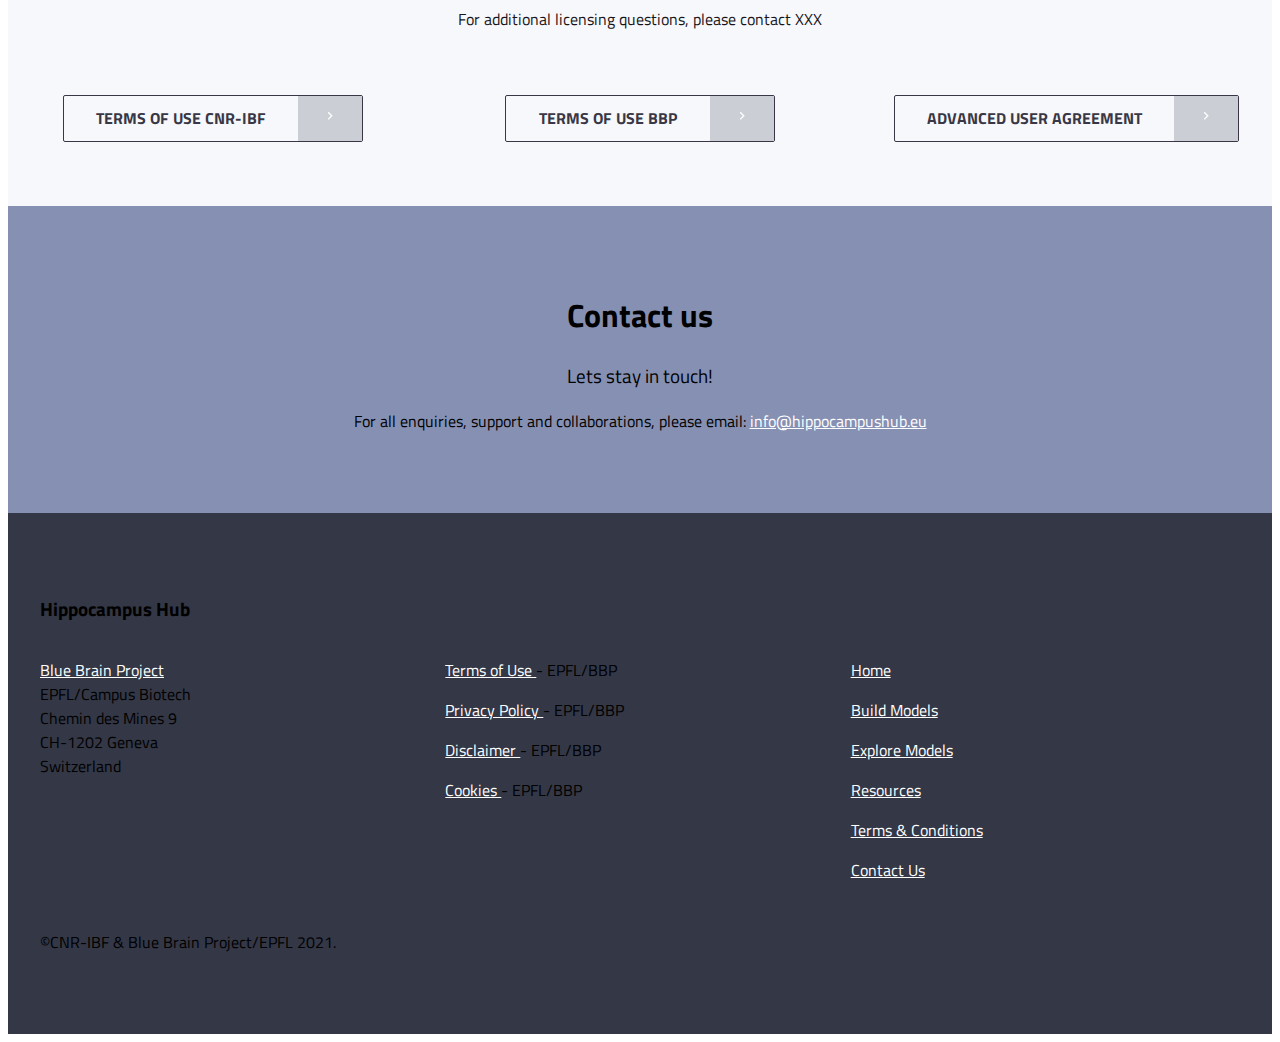
==== commit b3e9ec5c: "Replace copyright notice" ====
--- a/index.html
+++ b/index.html
@@ -62,7 +62,7 @@
           <img class="w-100" src="/images/img.png" alt="dummy image">
         </div>
       </div>
-      <p class="copyright">©Blue Brain Project/EPFL 2005-2021</p>
+      <p class="copyright">©CNR-IBF & Blue Brain Project/EPFL 2021.</p>
     </section>
 
     <section class="full-hight bg-grey-1">
@@ -151,13 +151,13 @@
 
     <section class="full-hight bg-grey-1">
       <div class="section-content">
-        <div class="text-center">
+        <div class="text-center mt-4">
           <h1>Resources</h1>
           <p class="yellow subtitle">Read up on our latest publications and join the MOOC !</p>
           <p>The Hippocampus Hub provides a number of learning resources focused on the hippocampus. They range from massive open online courses (MOOCs) for students or scientists that want to train on the specific methods and approaches used and provided by the Hub, to online video tutorials, courses and presentations.</p>
           <p>This section also provides access to relevant scientific publications, preprints and Live Papers.</p>
         </div>
-        <div class="row">
+        <div class="row mb-4">
           <div class="col-xs-12 col-sm-6">
             <a href="#" class="resource-block">
               <p>Lorem ipsum dolor sit amet, consectetuer adipiscing elit, sed diam nonummy nibh euismod tincidunt ut laoreet dolore magna aliquam erat volutpat. Ut wisi enim ad minim veniam, quis nostrud exerci tation ullamcorper suscipit lobortis nisl ut aliquip ex ea commodo consequat. Duis autem vel eum iriure dolor in hendrerit in vulputate</p>
@@ -260,10 +260,16 @@
 
   <footer>
     <div class="section-content">
+      <h3>Hippocampus Hub</h3>
       <div class="row between-xs">
         <div class="col-xs-12 col-sm-4">
-          <h3>Blue Brain Project</h3>
-          <p>
+          <p>
+            <a
+              href="https://www.epfl.ch/research/domains/bluebrain/"
+              target="_blank"
+            >
+              Blue Brain Project
+            </a> <br/>
             EPFL/Campus Biotech <br>
             Chemin des Mines 9 <br>
             CH-1202 Geneva <br>
@@ -271,32 +277,54 @@
           </p>
         </div>
         <div class="col-xs-12 col-sm-4">
-          <h3>Contact</h3>
-          <p>
-            For all enquiries, support and collaborations, <br/>
-            please email: <a href="mailto:info@hippocampushub.eu">info@hippocampushub.eu</a>
-          </p>
-        </div>
-      </div>
-      <div class="row between-xs mt-2">
+          <p>
+            <a
+              href="https://docs.google.com/document/d/1f4cLzv3CHGQgMFVAW9aGcGwqhxfgO-BPzJtCPuoUfx4/edit"
+              target="_blank"
+            >
+              Terms of Use
+            </a>
+            - EPFL/BBP
+          </p>
+          <p>
+            <a
+              href="https://www.epfl.ch/about/presidency/presidents-team/legal-affairs/epfl-privacy-policy/"
+              target="_blank"
+            >
+              Privacy Policy
+            </a>
+            - EPFL/BBP
+          </p>
+          <p>
+            <a
+              href="https://www.epfl.ch/about/overview/regulations-and-guidelines/disclaimer/"
+              target="_blank"
+            >
+              Disclaimer
+            </a>
+            - EPFL/BBP
+          </p>
+          <p>
+            <a
+              href="https://www.epfl.ch/about/presidency/presidents-team/legal-affairs/epfl-privacy-policy/cookies-policy/"
+              target="_blank"
+            >
+              Cookies
+            </a>
+            - EPFL/BBP
+          </p>
+        </div>
         <div class="col-xs-12 col-sm-4">
-          ©Blue Brain Project/EPFL 2005-2021
-        </div>
-        <div class="col-xs-12 col-sm-4">
-          <a
-            href="https://go.epfl.ch/privacy-policy"
-            target="_blank"
-          >
-            Privacy Policy
-          </a>
-          |
-          <a
-            href="/model/terms-of-use"
-            target="_blank"
-          >
-            Terms of use
-          </a>
-        </div>
+          <p><a href="/">Home</a></p>
+          <p><a href="/build/">Build Models</a></p>
+          <p><a href="/model/">Explore Models</a></p>
+          <p><a href="#">Resources</a></p>
+          <p><a href="#">Terms & Conditions</a></p>
+          <p><a href="mailto:info@hippocampushub.eu">Contact Us</a></p>
+        </div>
+      </div>
+      <div class="mt-2">
+        <p>©CNR-IBF & Blue Brain Project/EPFL 2021.</p>
       </div>
     </div>
   </footer>
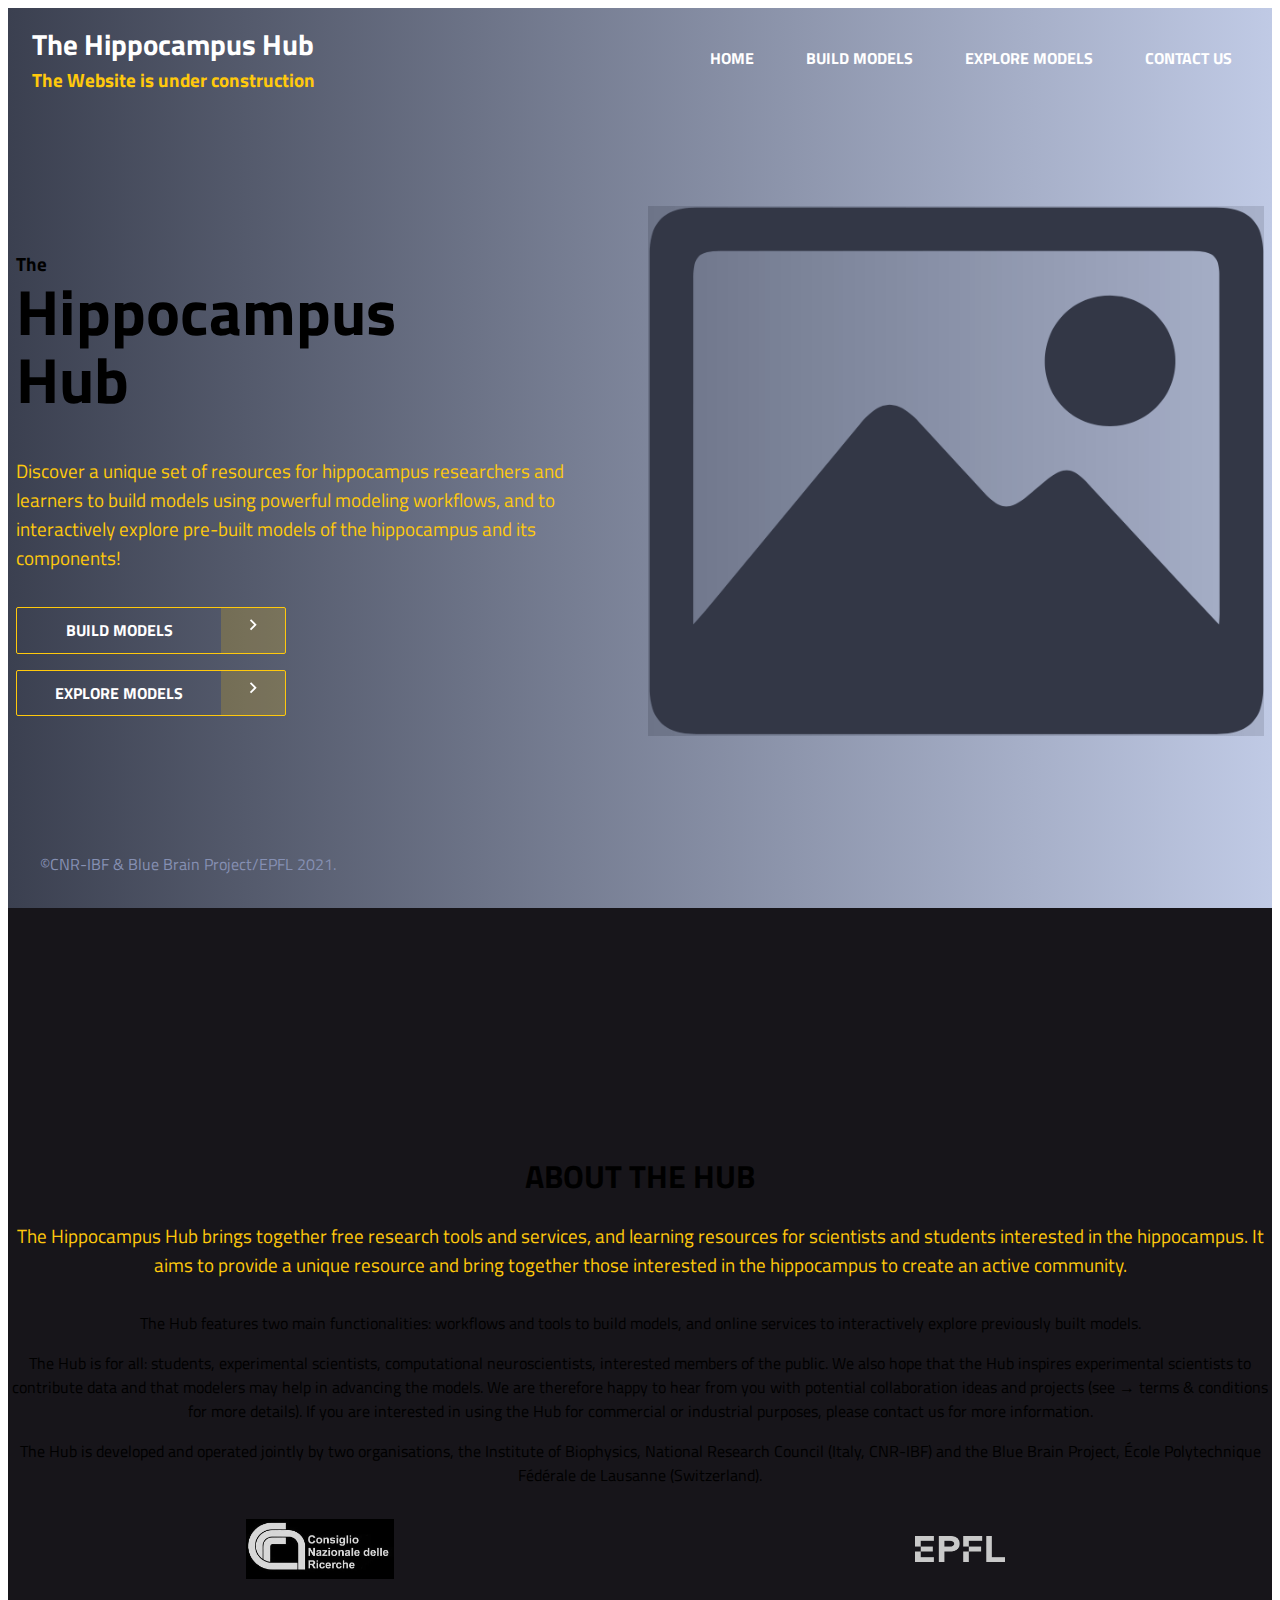
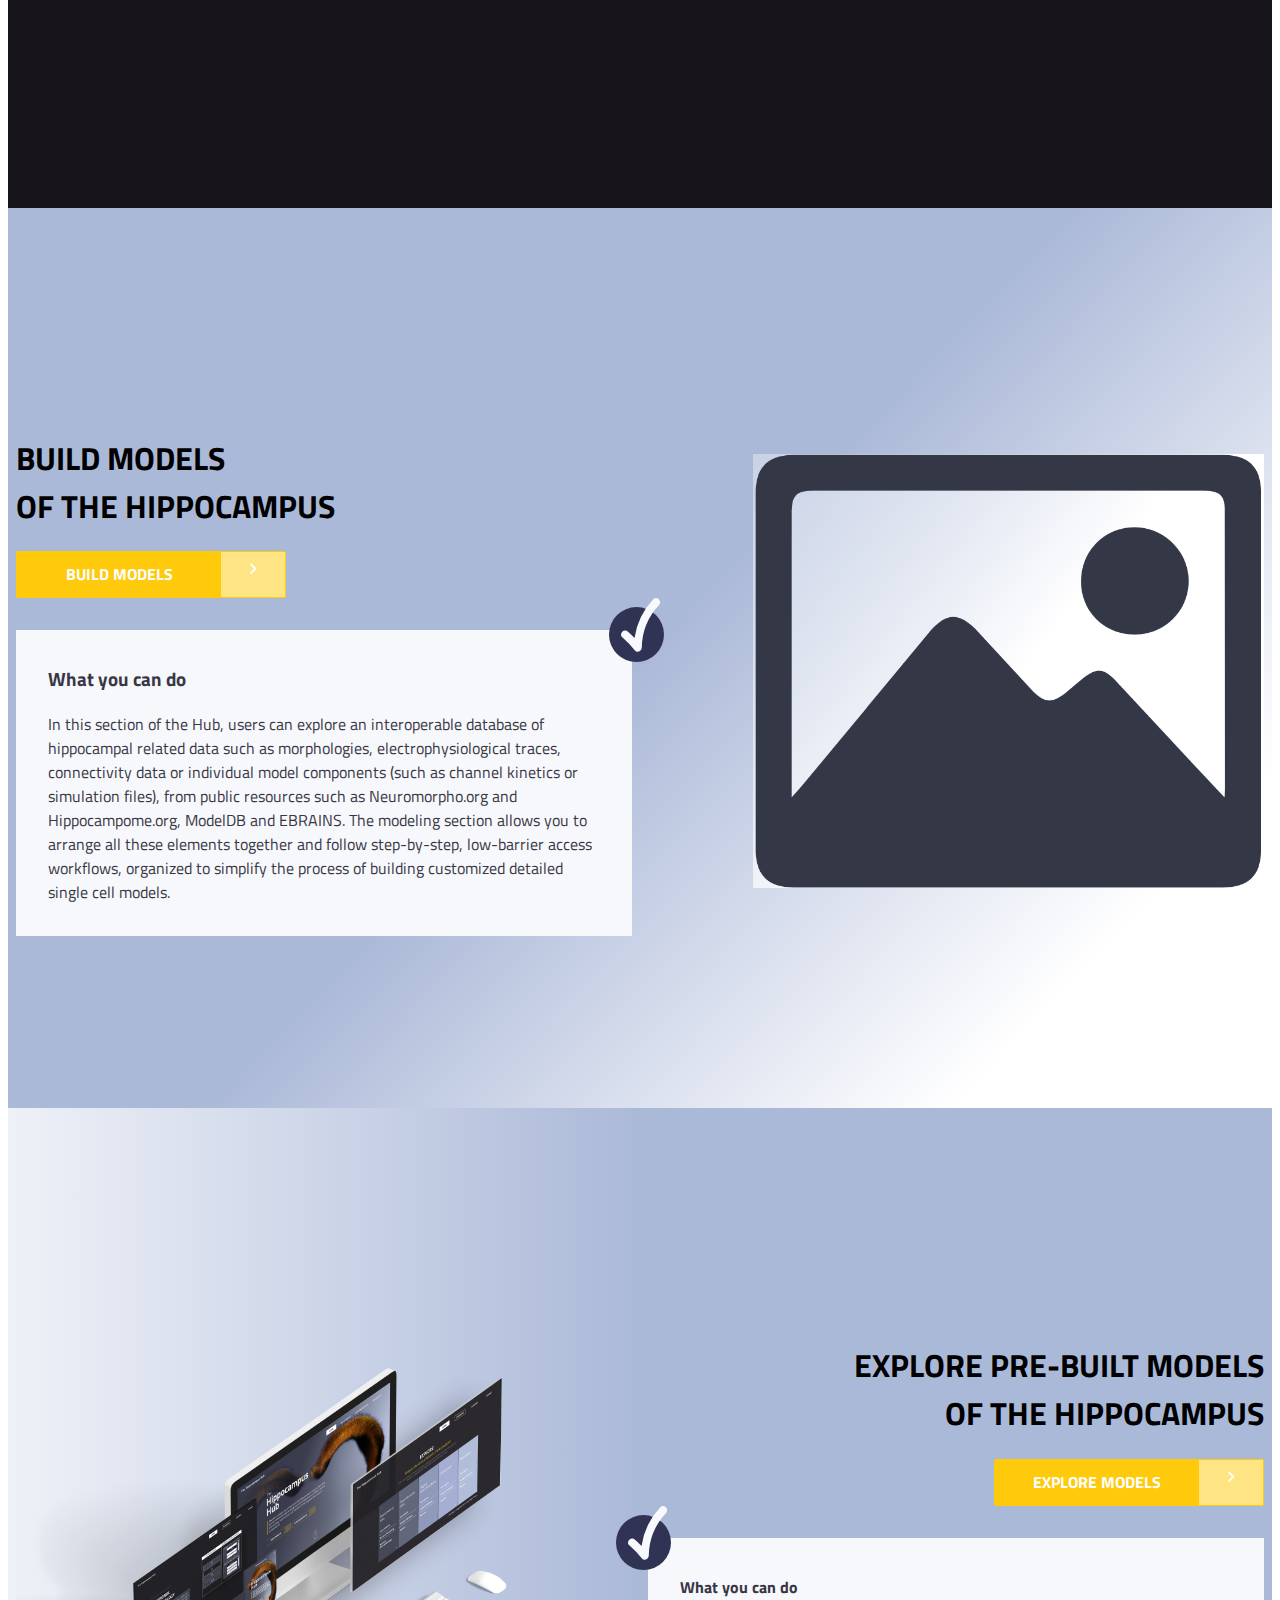
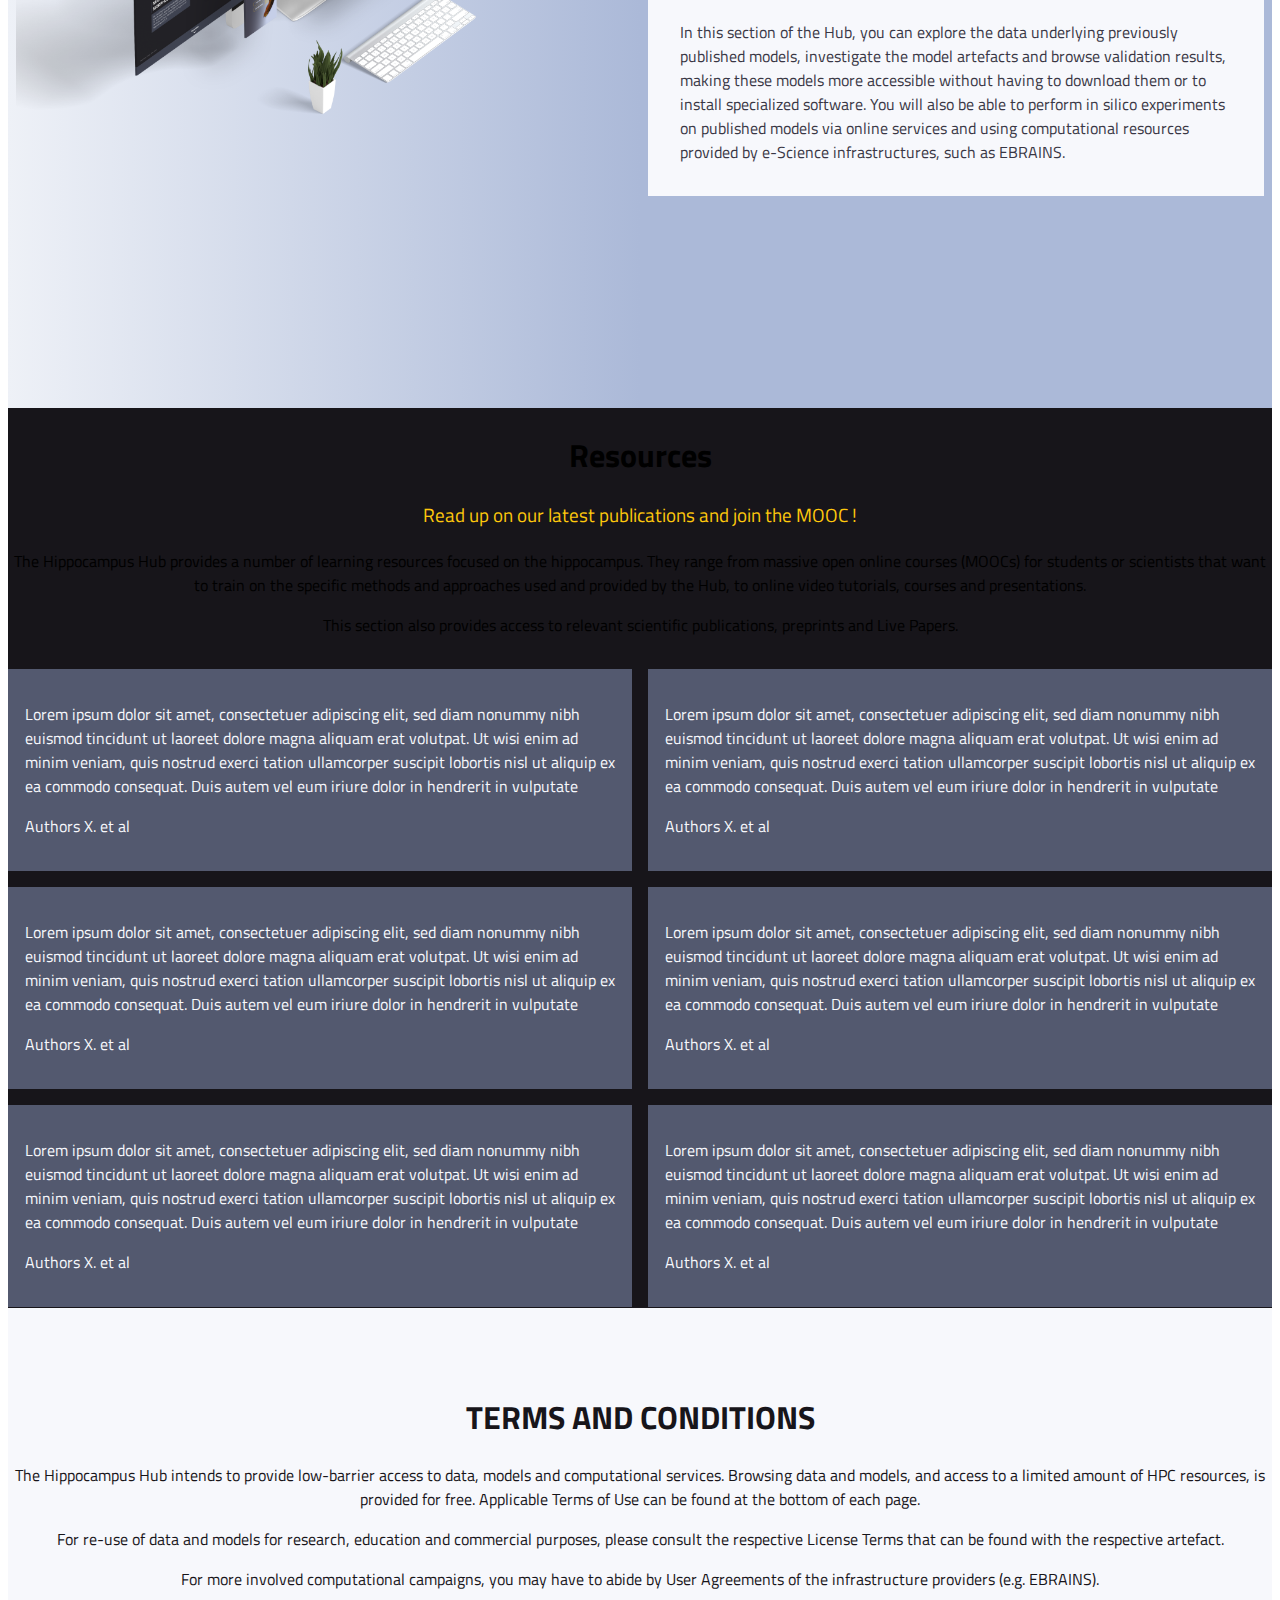
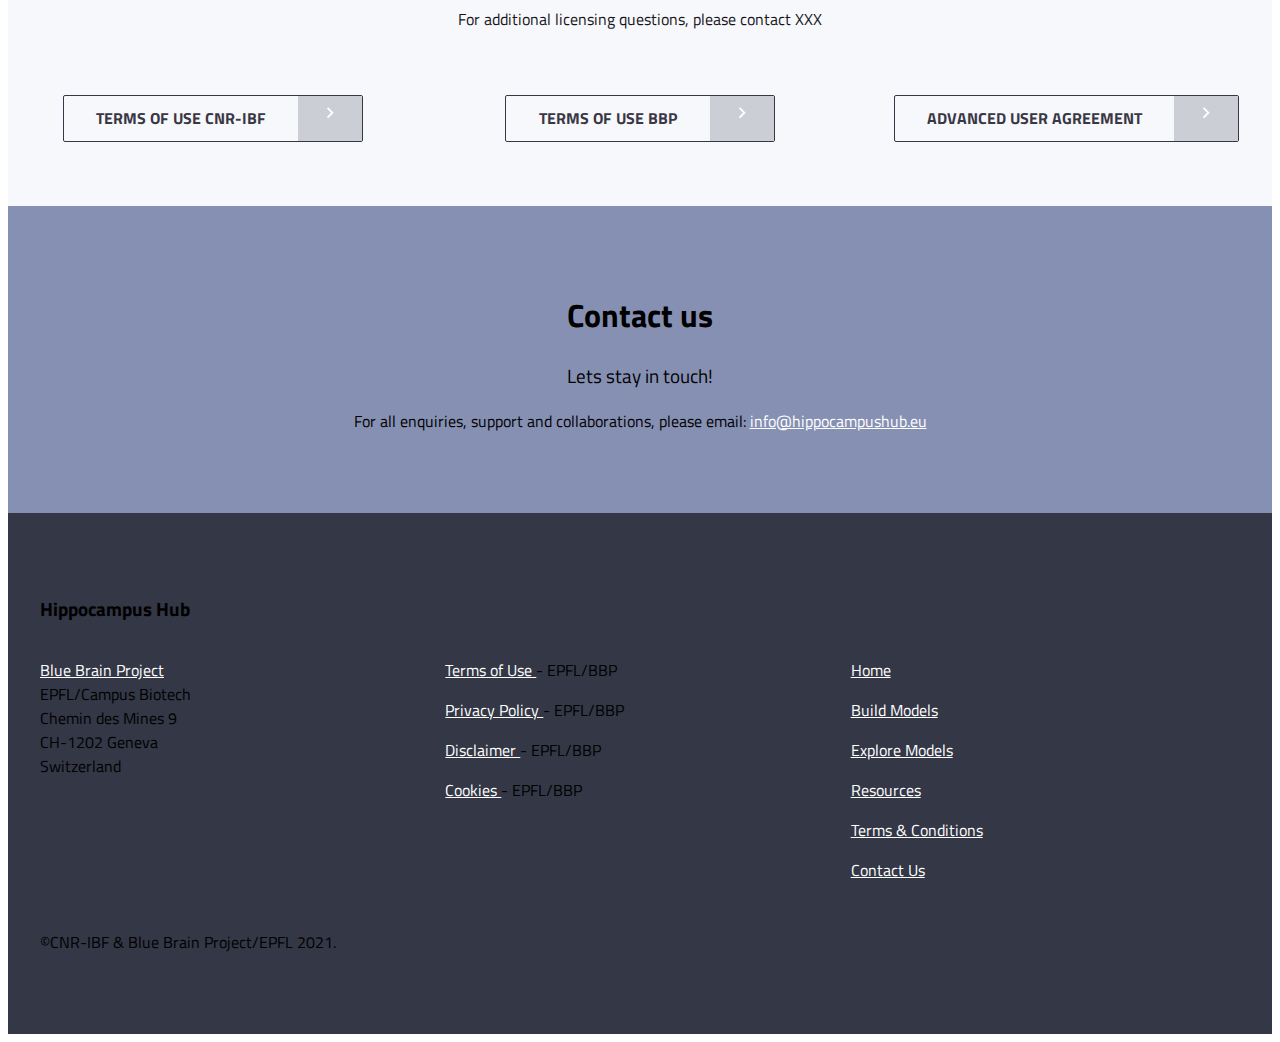
==== commit 3e7532ed: "Use em units for SVGs" ====
--- a/index.html
+++ b/index.html
@@ -44,7 +44,7 @@
           >
             Build models
             <div class="arrow">
-              <svg stroke="currentColor" fill="currentColor" stroke-width="0" viewBox="0 0 24 24" font-size="22" height="1rem" width="1rem" xmlns="http://www.w3.org/2000/svg"><path d="M8.59 16.34l4.58-4.59-4.58-4.59L10 5.75l6 6-6 6z"></path></svg>
+              <svg stroke="currentColor" fill="currentColor" stroke-width="0" viewBox="0 0 24 24" font-size="22" height="1em" width="1em" xmlns="http://www.w3.org/2000/svg"><path d="M8.59 16.34l4.58-4.59-4.58-4.59L10 5.75l6 6-6 6z"></path></svg>
             </div>
           </a>
           <br/>
@@ -54,7 +54,7 @@
           >
             Explore models
             <div class="arrow">
-              <svg stroke="currentColor" fill="currentColor" stroke-width="0" viewBox="0 0 24 24" font-size="22" height="1rem" width="1rem" xmlns="http://www.w3.org/2000/svg"><path d="M8.59 16.34l4.58-4.59-4.58-4.59L10 5.75l6 6-6 6z"></path></svg>
+              <svg stroke="currentColor" fill="currentColor" stroke-width="0" viewBox="0 0 24 24" font-size="22" height="1em" width="1em" xmlns="http://www.w3.org/2000/svg"><path d="M8.59 16.34l4.58-4.59-4.58-4.59L10 5.75l6 6-6 6z"></path></svg>
             </div>
           </a>
         </div>
@@ -101,7 +101,7 @@
           >
             Build models
             <div class="arrow">
-              <svg stroke="currentColor" fill="currentColor" stroke-width="0" viewBox="0 0 24 24" font-size="22" height="1rem" width="1rem" xmlns="http://www.w3.org/2000/svg"><path d="M8.59 16.34l4.58-4.59-4.58-4.59L10 5.75l6 6-6 6z"></path></svg>
+              <svg stroke="currentColor" fill="currentColor" stroke-width="0" viewBox="0 0 24 24" font-size="22" height="1em" width="1em" xmlns="http://www.w3.org/2000/svg"><path d="M8.59 16.34l4.58-4.59-4.58-4.59L10 5.75l6 6-6 6z"></path></svg>
             </div>
           </a>
           <div class="info-block mt-2">
@@ -137,7 +137,7 @@
           >
             Explore models
             <div class="arrow">
-              <svg stroke="currentColor" fill="currentColor" stroke-width="0" viewBox="0 0 24 24" font-size="22" height="1rem" width="1rem" xmlns="http://www.w3.org/2000/svg"><path d="M8.59 16.34l4.58-4.59-4.58-4.59L10 5.75l6 6-6 6z"></path></svg>
+              <svg stroke="currentColor" fill="currentColor" stroke-width="0" viewBox="0 0 24 24" font-size="22" height="1em" width="1em" xmlns="http://www.w3.org/2000/svg"><path d="M8.59 16.34l4.58-4.59-4.58-4.59L10 5.75l6 6-6 6z"></path></svg>
             </div>
           </a>
           <div class="info-block mt-2 text-left">
@@ -214,7 +214,7 @@
             >
               TERMS OF USE CNR-IBF
               <div class="arrow">
-                <svg stroke="currentColor" fill="currentColor" stroke-width="0" viewBox="0 0 24 24" font-size="22" height="1rem" width="1rem" xmlns="http://www.w3.org/2000/svg"><path d="M8.59 16.34l4.58-4.59-4.58-4.59L10 5.75l6 6-6 6z"></path></svg>
+                <svg stroke="currentColor" fill="currentColor" stroke-width="0" viewBox="0 0 24 24" font-size="22" height="1em" width="1em" xmlns="http://www.w3.org/2000/svg"><path d="M8.59 16.34l4.58-4.59-4.58-4.59L10 5.75l6 6-6 6z"></path></svg>
               </div>
             </a>
           </div>
@@ -226,7 +226,7 @@
             >
               TERMS OF USE BBP
               <div class="arrow">
-                <svg stroke="currentColor" fill="currentColor" stroke-width="0" viewBox="0 0 24 24" font-size="22" height="1rem" width="1rem" xmlns="http://www.w3.org/2000/svg"><path d="M8.59 16.34l4.58-4.59-4.58-4.59L10 5.75l6 6-6 6z"></path></svg>
+                <svg stroke="currentColor" fill="currentColor" stroke-width="0" viewBox="0 0 24 24" font-size="22" height="1em" width="1em" xmlns="http://www.w3.org/2000/svg"><path d="M8.59 16.34l4.58-4.59-4.58-4.59L10 5.75l6 6-6 6z"></path></svg>
               </div>
             </a>
           </div>
@@ -238,7 +238,7 @@
             >
               ADVANCED USER AGREEMENT
               <div class="arrow">
-                <svg stroke="currentColor" fill="currentColor" stroke-width="0" viewBox="0 0 24 24" font-size="22" height="1rem" width="1rem" xmlns="http://www.w3.org/2000/svg"><path d="M8.59 16.34l4.58-4.59-4.58-4.59L10 5.75l6 6-6 6z"></path></svg>
+                <svg stroke="currentColor" fill="currentColor" stroke-width="0" viewBox="0 0 24 24" font-size="22" height="1em" width="1em" xmlns="http://www.w3.org/2000/svg"><path d="M8.59 16.34l4.58-4.59-4.58-4.59L10 5.75l6 6-6 6z"></path></svg>
               </div>
             </a>
           </div>
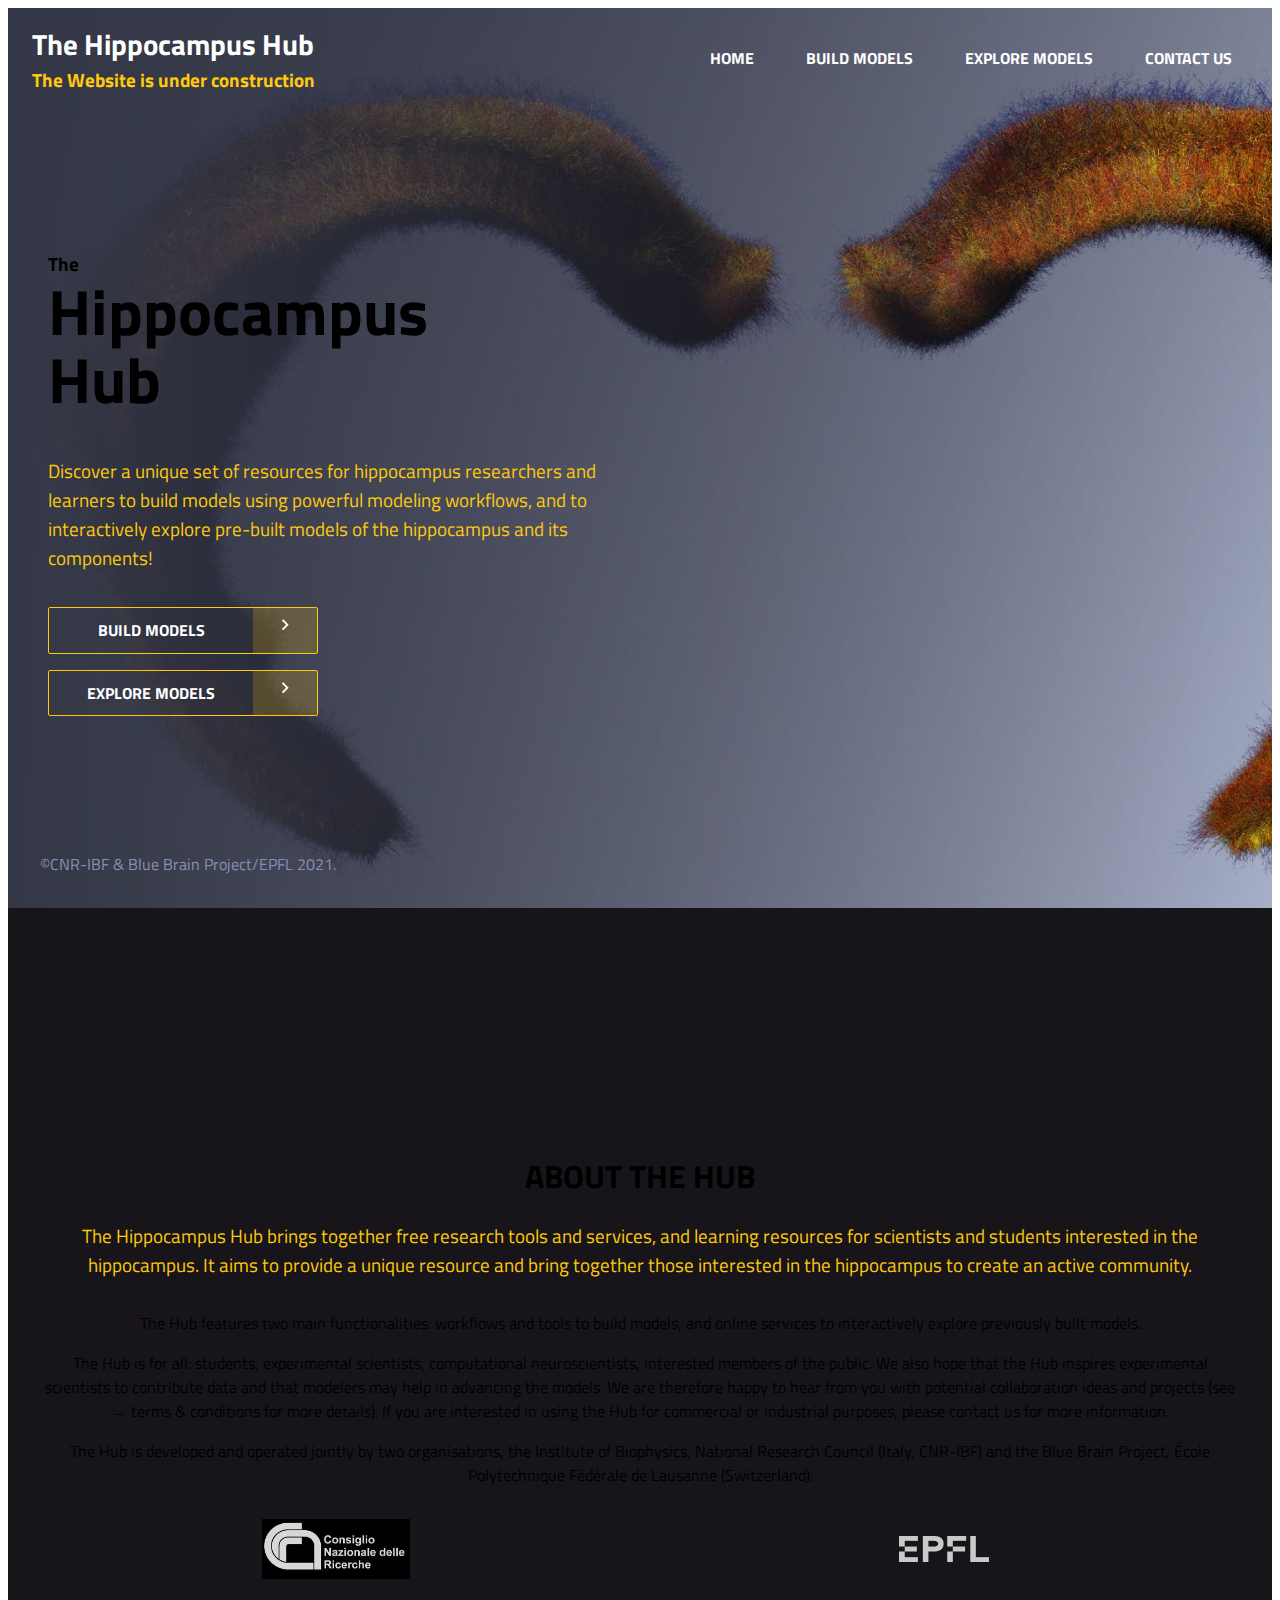
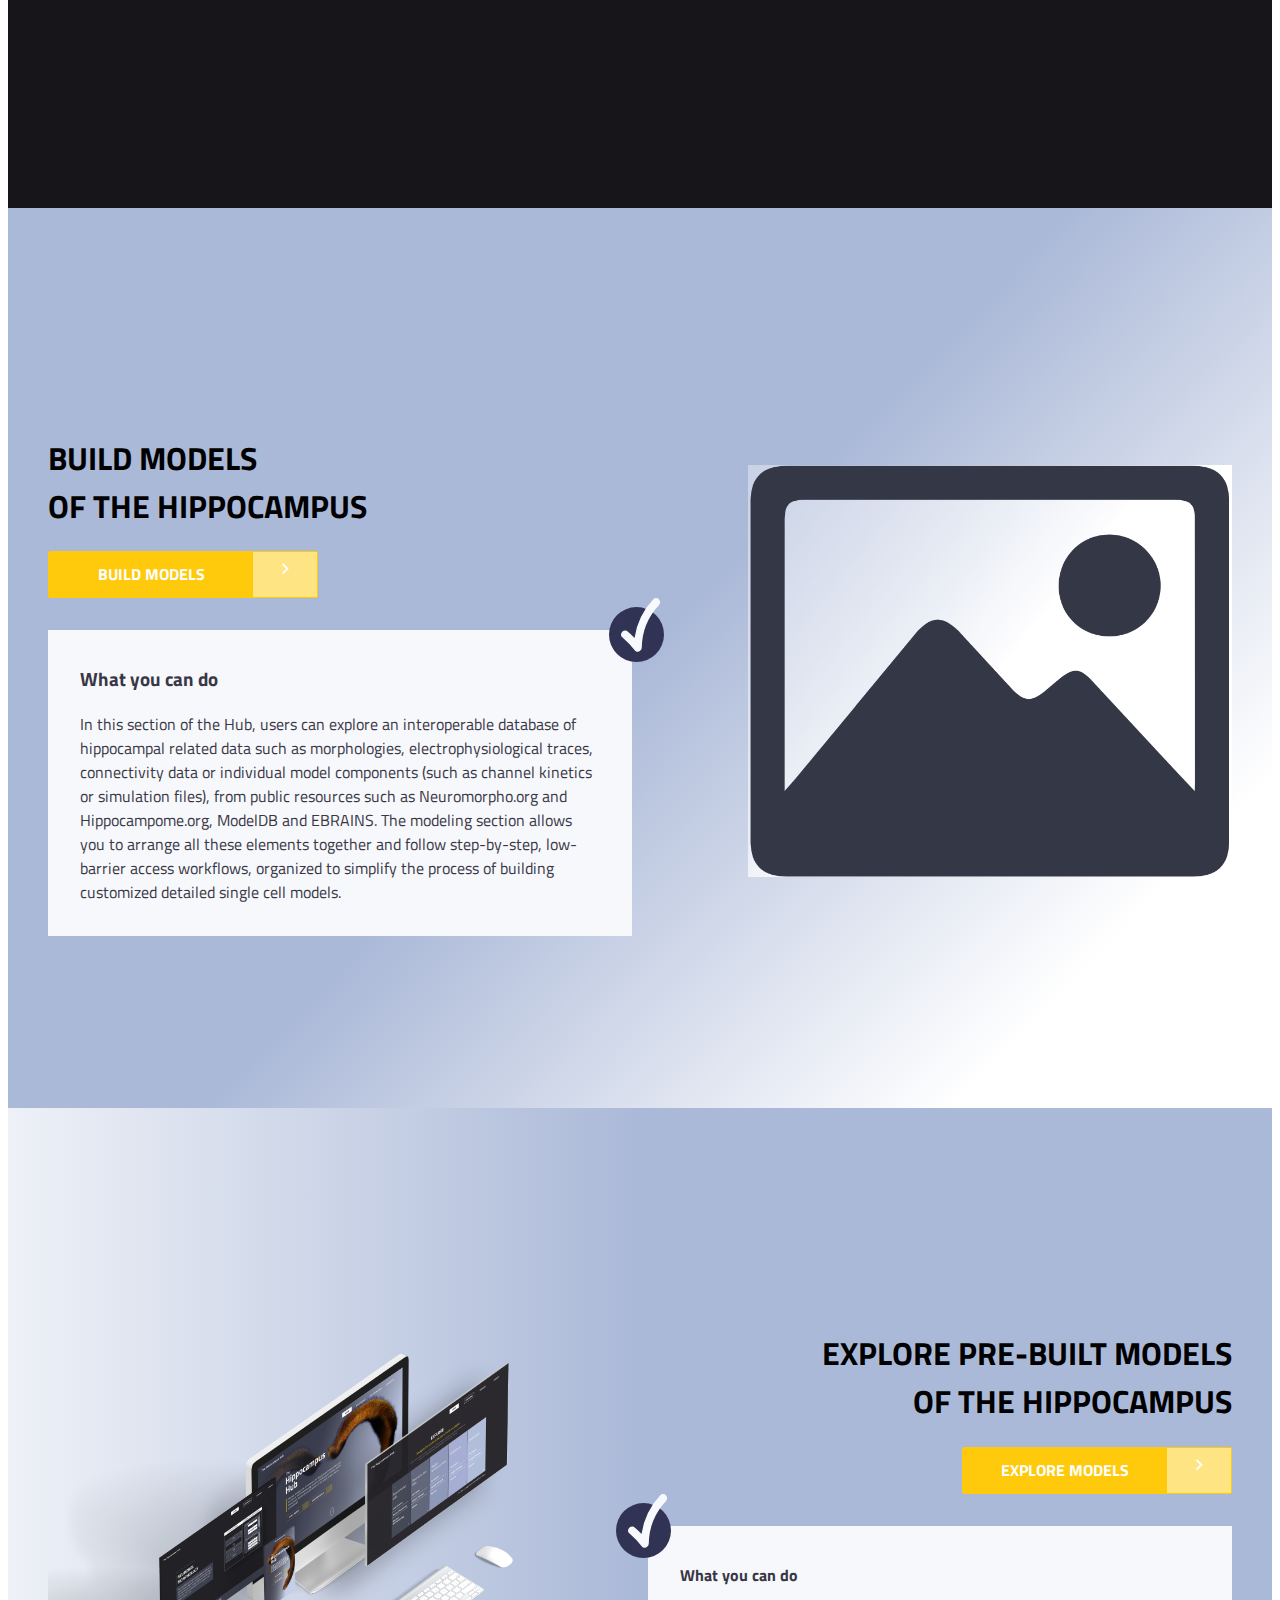
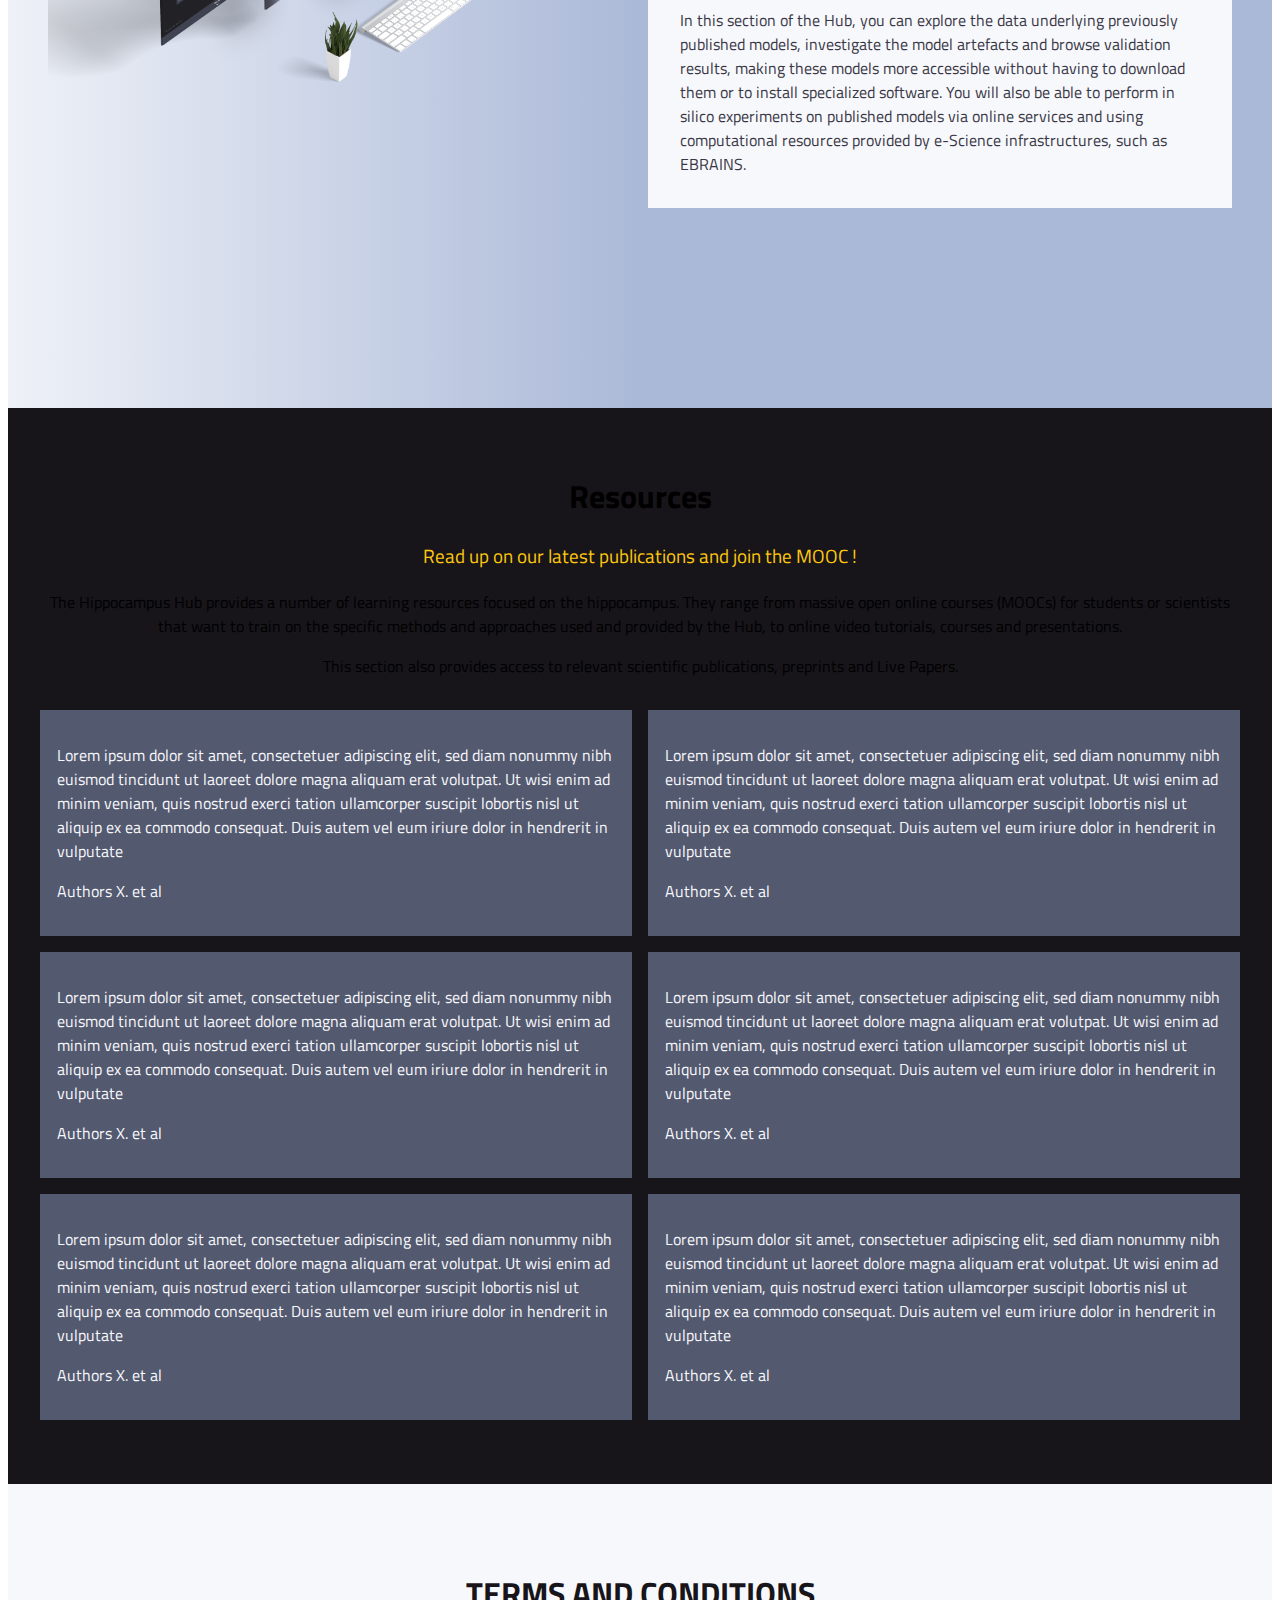
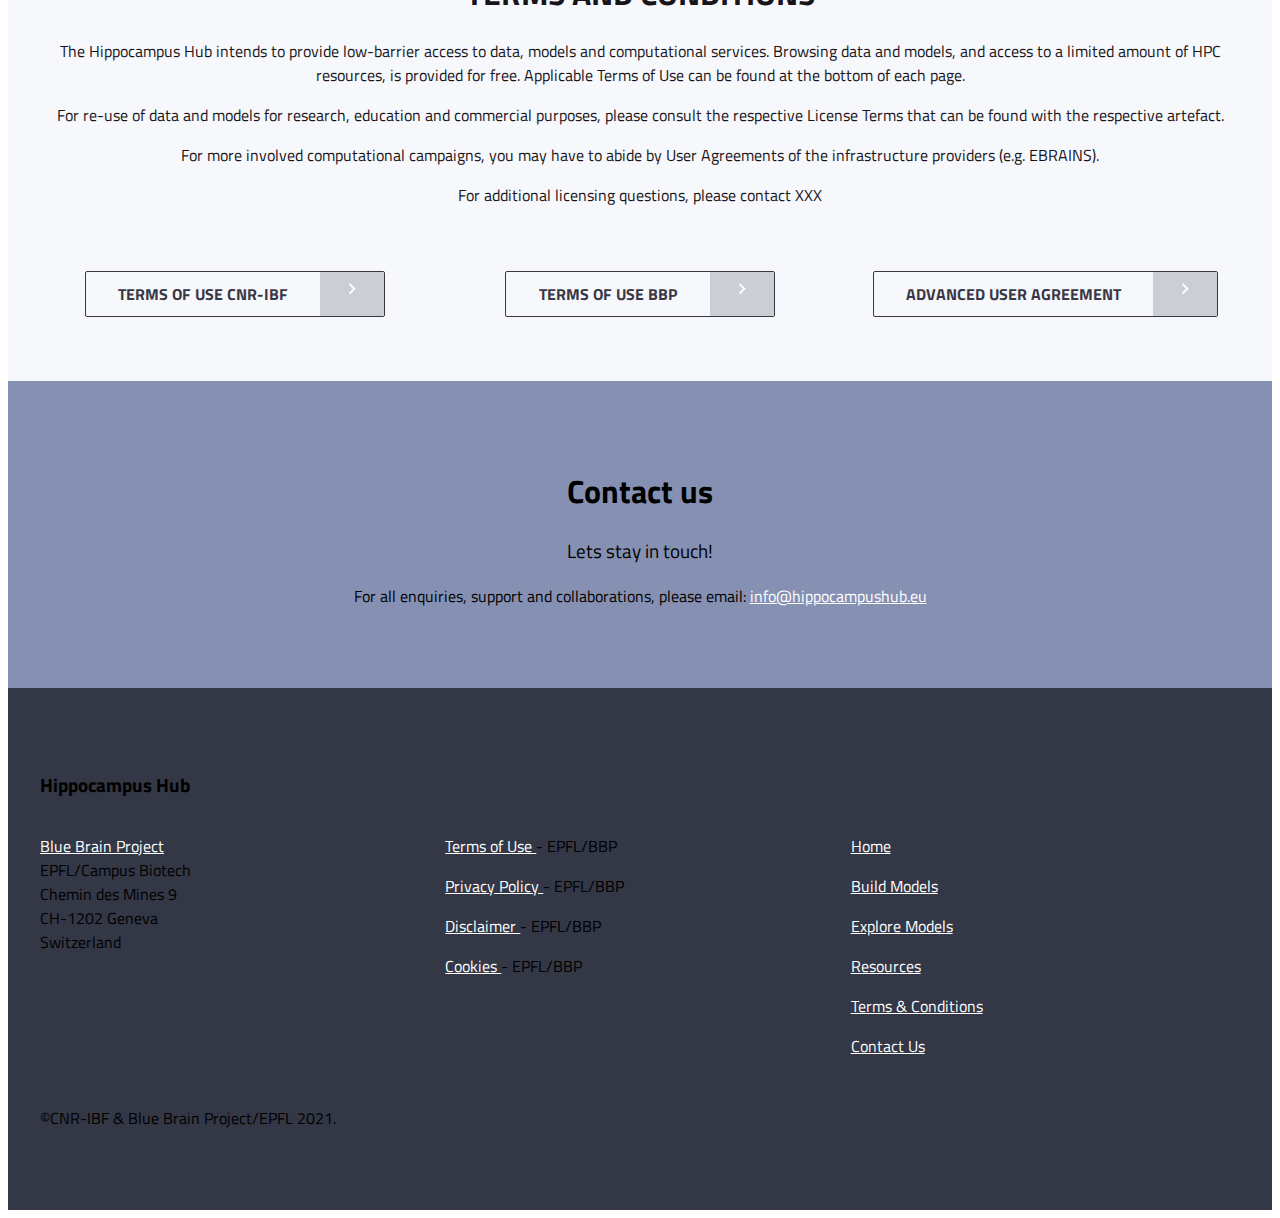
==== commit f9a1f913: "Add banner image, fix padding for small screens" ====
--- a/index.html
+++ b/index.html
@@ -58,9 +58,6 @@
             </div>
           </a>
         </div>
-        <div class="col-xs-12 col-sm-6 mt-2">
-          <img class="w-100" src="/images/img.png" alt="dummy image">
-        </div>
       </div>
       <p class="copyright">©CNR-IBF & Blue Brain Project/EPFL 2021.</p>
     </section>
--- a/css/main.css
+++ b/css/main.css
@@ -36,12 +36,20 @@
   margin-top: 2rem;
 }
 
+.mt-4 {
+  margin-top: 4rem;
+}
+
 .mb-1 {
   margin-bottom: 1rem;
 }
 
 .mb-2 {
   margin-bottom: 2rem;
+}
+
+.mb-4 {
+  margin-bottom: 4rem;
 }
 
 .p-1 {
@@ -86,15 +94,11 @@
 
 footer {
   background-color: rgb(51,55,70);
-  padding: 4rem 2rem;
+  padding: 4rem 0;
 }
 
 footer a {
   color: white;
-}
-
-.brand {
-  /* margin-left: 1rem; */
 }
 
 .title {
@@ -188,6 +192,7 @@
 .section-content {
   max-width: 1280px;
   margin: 0 auto;
+  padding: 0 2rem;
 }
 
 section.full-hight {
@@ -211,7 +216,8 @@
 
 .main-section-bg {
   background: rgb(59,64,80);
-  background: linear-gradient(90deg, rgba(59,64,80,1) 0%, rgba(192,202,229,1) 100%);
+  background: url('/images/hippocampus-render-banner.jpeg'), linear-gradient(90deg, rgba(59,64,80,1) 0%, rgba(192,202,229,1) 100%);
+  background-size: cover;
 }
 
 .bg-gradient-1 {
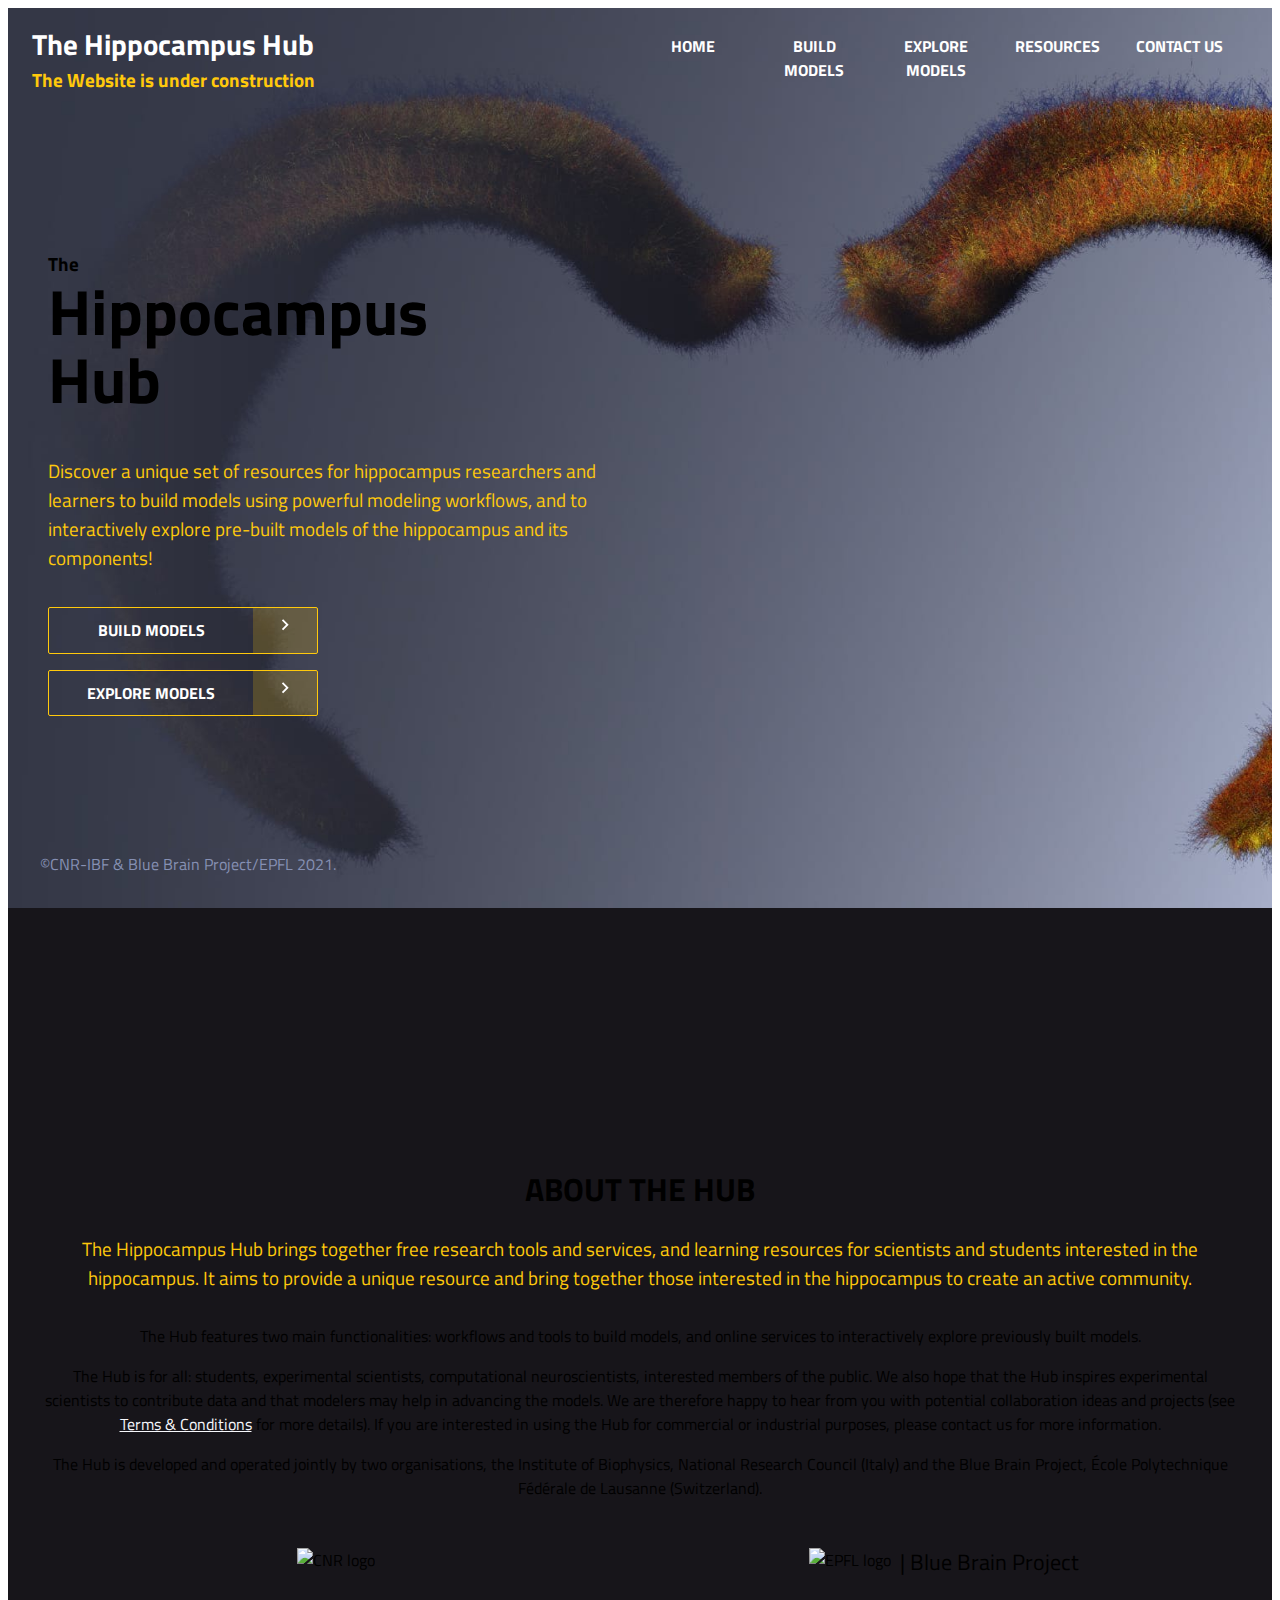
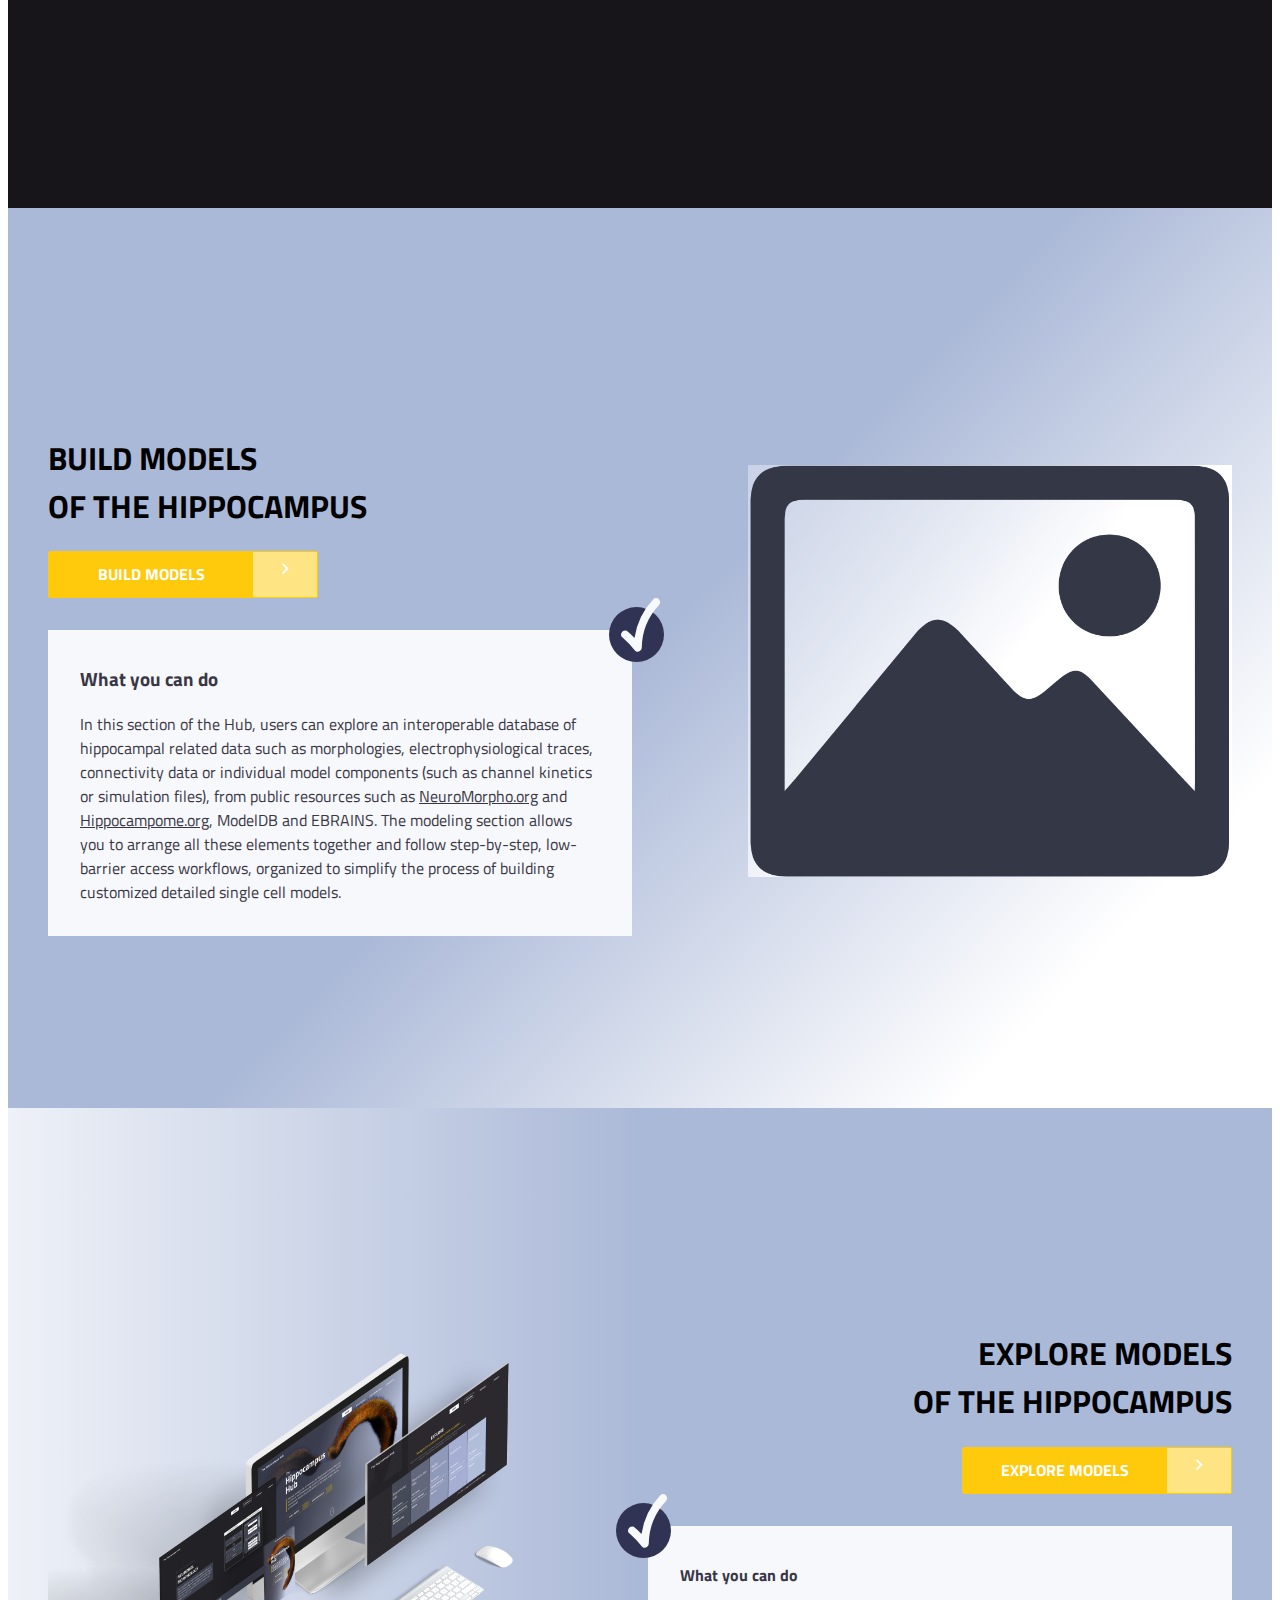
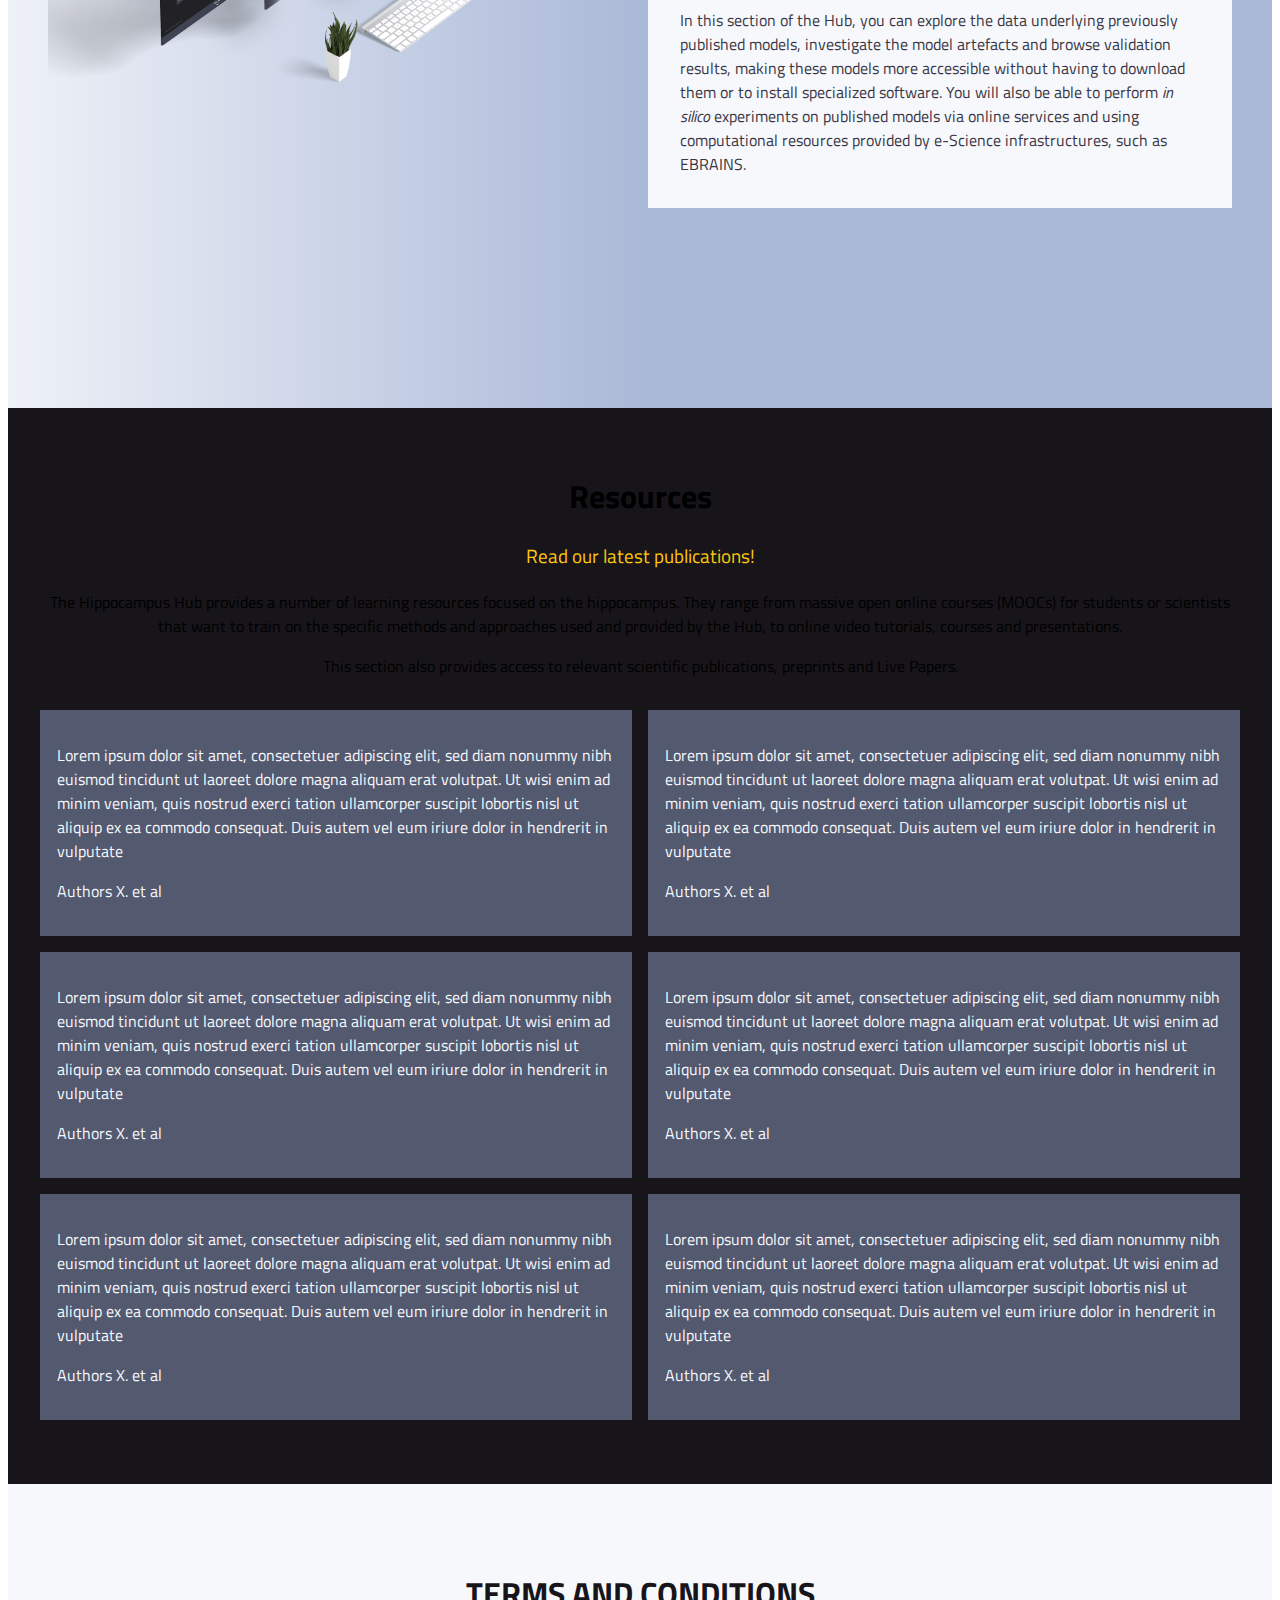
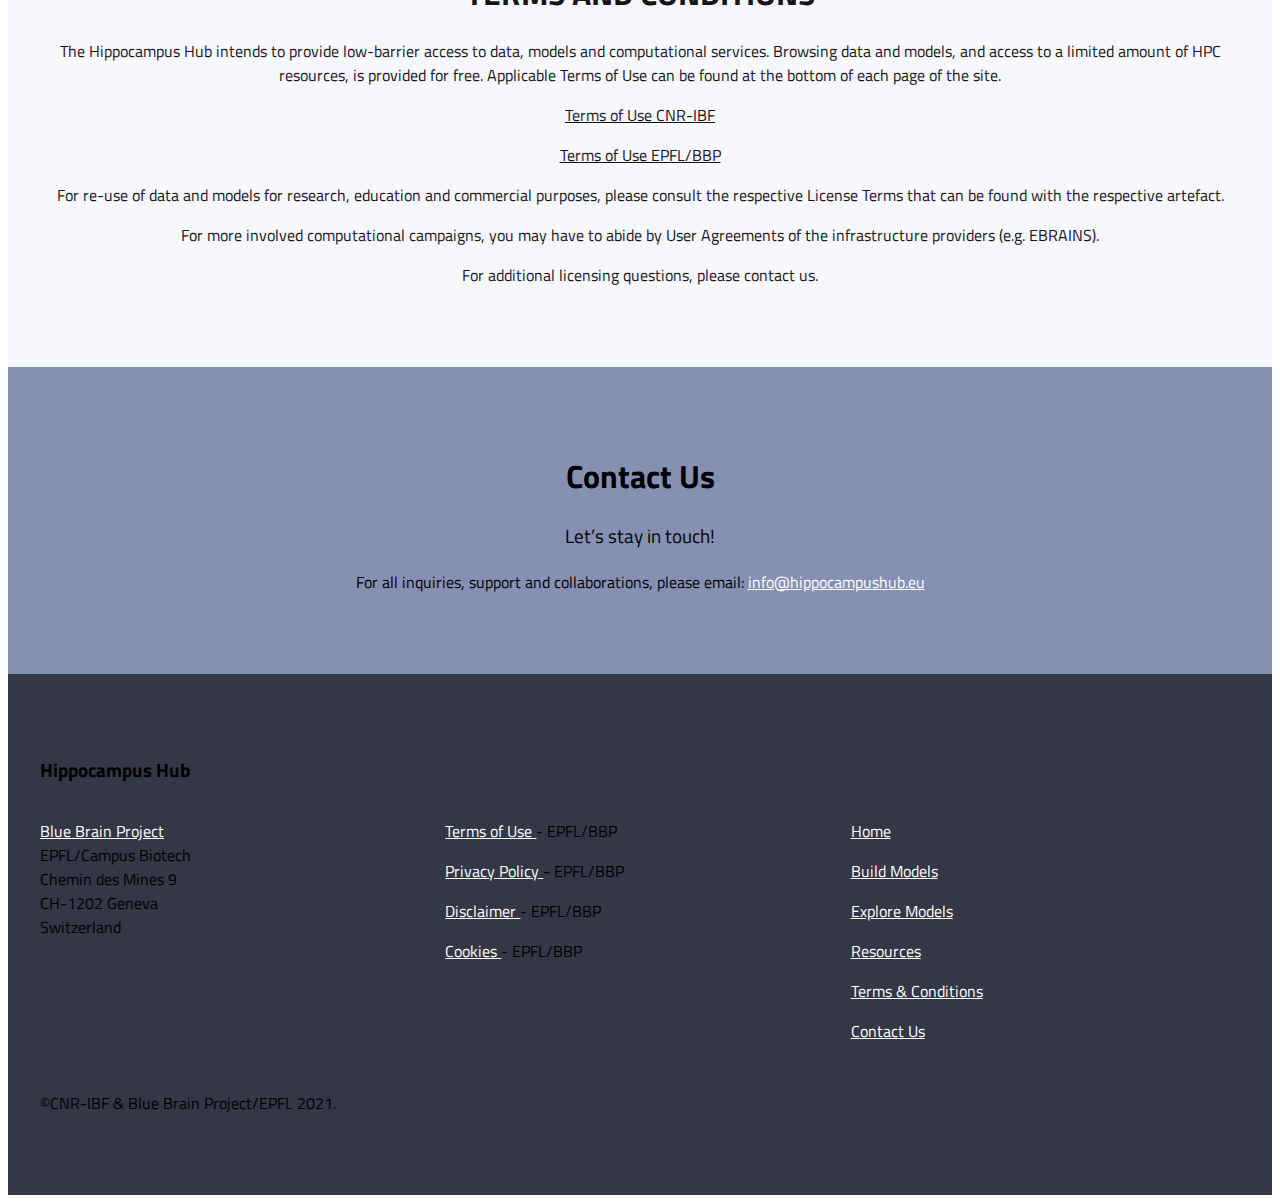
==== commit 8599f65e: "Apply changes requested by Katrien" ====
--- a/index.html
+++ b/index.html
@@ -4,6 +4,7 @@
   <meta charset="UTF-8">
   <meta http-equiv="X-UA-Compatible" content="IE=edge">
   <meta name="viewport" content="width=device-width, initial-scale=1.0">
+  <meta name="robots" content="noindex,nofollow">
   <title>HippocampusHub</title>
   <link rel="preconnect" href="https://fonts.gstatic.com">
   <link href="https://fonts.googleapis.com/css2?family=Titillium+Web:wght@300;400;700&display=swap" rel="stylesheet">
@@ -13,19 +14,20 @@
 </head>
 <body>
   <header>
-    <div class="row middle-xs w-100">
-      <div class="col-xs-12 col-sm-4">
+    <div class="row middle-xs betweeen-xs w-100">
+      <div class="col-xs-12 col-lg mt-1">
         <div class="brand">
           <a href="/">The Hippocampus Hub</a>
           <h3 class="yellow">The Website is under construction</h3>
         </div>
       </div>
-      <div class="col-xs-12 col-sm-8">
-        <nav class="text-right">
-          <a href="/">Home</a>
-          <a href="/build">Build models</a>
-          <a href="/model">Explore models</a>
-          <a href="#">Contact us</a>
+      <div class="col-xs-12 col-lg mt-1">
+        <nav class="row between-xs">
+          <div class="col-xs text-center"><a href="/">Home</a></div>
+          <div class="col-xs text-center"><a href="/build">Build models</a></div>
+          <div class="col-xs text-center"><a href="/model">Explore models</a></div>
+          <div class="col-xs text-center"><a href="#resources">Resources</a></div>
+          <div class="col-xs text-center"><a href="#contact-us">Contact us</a></div>
         </nav>
       </div>
     </div>
@@ -67,22 +69,23 @@
         <h1>ABOUT THE HUB</h1>
         <p class="yellow subtitle">The Hippocampus Hub brings together free research tools and services, and learning resources for scientists and students interested in the hippocampus. It aims to provide a unique resource and bring together those interested in the hippocampus to create an active community. </p>
         <p class="mt-2">The Hub features two main functionalities: workflows and tools to build models, and online services to interactively explore previously built models.</p>
-        <p>The Hub is for all: students, experimental scientists, computational neuroscientists, interested members of the public. We also hope that the Hub inspires experimental scientists to contribute data and that modelers may help in advancing the models. We are therefore happy to hear from you with potential collaboration ideas and projects (see → terms & conditions for more details). If you are interested in using the Hub for commercial or industrial purposes, please contact us for more information.</p>
-        <p>The Hub is developed and operated jointly by two organisations, the Institute of Biophysics, National Research Council (Italy, CNR-IBF) and the Blue Brain Project, École Polytechnique Fédérale de Lausanne (Switzerland).</p>
-        <div class="row around-xs middle-xs mt-2">
-          <div class="col-xs">
+        <p>The Hub is for all: students, experimental scientists, computational neuroscientists, interested members of the public. We also hope that the Hub inspires experimental scientists to contribute data and that modelers may help in advancing the models. We are therefore happy to hear from you with potential collaboration ideas and projects (see <a class="color-light-grey" href="#terms">Terms & Conditions</a> for more details). If you are interested in using the Hub for commercial or industrial purposes, please contact us for more information.</p>
+        <p>The Hub is developed and operated jointly by two organisations, the Institute of Biophysics, National Research Council (Italy) and the Blue Brain Project, École Polytechnique Fédérale de Lausanne (Switzerland).</p>
+        <div class="row around-xs middle-xs">
+          <div class="col-xs-12 col-sm-6 mt-2">
             <img
               class="cnr-logo"
-              src="/images/logos/cnr-logo.jpg"
+              src="/images/logos/cnr-logo.svg"
               alt="CNR logo"
             >
           </div>
-          <div class="col-xs">
+          <div class="col-xs-12 col-sm-6 mt-2">
             <img
               class="epfl-logo"
-              src="/images/logos/epfl-logo.png"
+              src="/images/logos/epfl-logo.svg"
               alt="EPFL logo"
             >
+            <span class="epfl-logo-text">&nbsp;| Blue Brain Project</span>
           </div>
         </div>
       </div>
@@ -103,7 +106,7 @@
           </a>
           <div class="info-block mt-2">
             <h3>What you can do</h3>
-            <p>In this section of the Hub, users can explore an interoperable database of hippocampal related data such as morphologies, electrophysiological traces, connectivity data or individual model components (such as channel kinetics or simulation files), from public resources such as Neuromorpho.org and Hippocampome.org, ModelDB and EBRAINS. The modeling section allows you to arrange all these elements together and follow step-by-step, low-barrier access workflows, organized to simplify the process of building customized detailed single cell models.</p>
+            <p>In this section of the Hub, users can explore an interoperable database of hippocampal related data such as morphologies, electrophysiological traces, connectivity data or individual model components (such as channel kinetics or simulation files), from public resources such as <a href="https://neuromorpho.org" target="_blank">NeuroMorpho.org</a> and <a href="https://hippocampome.org" target="_blank">Hippocampome.org</a>, ModelDB and EBRAINS. The modeling section allows you to arrange all these elements together and follow step-by-step, low-barrier access workflows, organized to simplify the process of building customized detailed single cell models.</p>
             <img class="info-block-img-right" src="/images/icons/checkmark.svg" alt="checkmark">
           </div>
         </div>
@@ -127,7 +130,7 @@
           >
         </div>
         <div class="col-xs-12 col-sm-6 text-right">
-          <h1>EXPLORE PRE-BUILT MODELS <br/> OF THE HIPPOCAMPUS</h1>
+          <h1>EXPLORE MODELS <br/> OF THE HIPPOCAMPUS</h1>
           <a
             class="cta-btn cta-btn-yellow"
             href="/model/"
@@ -139,18 +142,18 @@
           </a>
           <div class="info-block mt-2 text-left">
             <h4>What you can do</h4>
-            <p>In this section of the Hub, you can explore the data underlying previously published models, investigate the model artefacts and browse validation results, making these models more accessible without having to download them or to install specialized software. You will also be able to perform in silico experiments on published models via online services and using computational resources provided by e-Science infrastructures, such as EBRAINS.</p>
+            <p>In this section of the Hub, you can explore the data underlying previously published models, investigate the model artefacts and browse validation results, making these models more accessible without having to download them or to install specialized software. You will also be able to perform <i>in silico</i> experiments on published models via online services and using computational resources provided by e-Science infrastructures, such as EBRAINS.</p>
             <img class="info-block-img-left" src="/images/icons/checkmark.svg" alt="checkmark">
           </div>
         </div>
       </div>
     </section>
 
-    <section class="full-hight bg-grey-1">
+    <section id="resources" class="full-hight bg-grey-1">
       <div class="section-content">
         <div class="text-center mt-4">
           <h1>Resources</h1>
-          <p class="yellow subtitle">Read up on our latest publications and join the MOOC !</p>
+          <p class="yellow subtitle">Read our latest publications!</p>
           <p>The Hippocampus Hub provides a number of learning resources focused on the hippocampus. They range from massive open online courses (MOOCs) for students or scientists that want to train on the specific methods and approaches used and provided by the Hub, to online video tutorials, courses and presentations.</p>
           <p>This section also provides access to relevant scientific publications, preprints and Live Papers.</p>
         </div>
@@ -195,60 +198,40 @@
       </div>
     </section>
 
-    <section class="terms-section bg-grey-3">
+    <section id="terms" class="terms-section bg-grey-3">
       <div class="section-content text-center">
         <h1 class="text-uppercase">Terms and conditions</h1>
-        <p>The Hippocampus Hub intends to provide low-barrier access to data, models and computational services. Browsing data and models, and access to a limited amount of HPC resources, is provided for free. Applicable Terms of Use can be found at the bottom of each page.</p>
+        <p>The Hippocampus Hub intends to provide low-barrier access to data, models and computational services. Browsing data and models, and access to a limited amount of HPC resources, is provided for free. Applicable Terms of Use can be found at the bottom of each page of the site.</p>
+        <p>
+          <a
+            class="color-grey-1"
+            href="https://www.hippocampushub.eu/build/about"
+            target="_blank"
+          >
+            Terms of Use CNR-IBF
+          </a>
+        </p>
+        <p>
+          <a
+            class="color-grey-1"
+            href="model/terms-of-use"
+            target="_blank"
+          >
+            Terms of Use EPFL/BBP
+          </a>
+        </p>
         <p>For re-use of data and models for research, education and commercial purposes, please consult the respective License Terms that can be found with the respective artefact.</p>
         <p>For more involved computational campaigns, you may have to abide by User Agreements of the infrastructure providers (e.g. EBRAINS).</p>
-        <p>For additional licensing questions, please contact XXX</p>
-        <div class="row mt-2">
-          <div class="col-xs-12 col-sm-4">
-            <a
-              class="cta-btn cta-btn-grey mt-2"
-              href="/build/about"
-              target="_blank"
-            >
-              TERMS OF USE CNR-IBF
-              <div class="arrow">
-                <svg stroke="currentColor" fill="currentColor" stroke-width="0" viewBox="0 0 24 24" font-size="22" height="1em" width="1em" xmlns="http://www.w3.org/2000/svg"><path d="M8.59 16.34l4.58-4.59-4.58-4.59L10 5.75l6 6-6 6z"></path></svg>
-              </div>
-            </a>
-          </div>
-          <div class="col-xs-12 col-sm-4 mt-2">
-            <a
-              class="cta-btn cta-btn-grey"
-              href="/model/terms-of-use"
-              target="_blank"
-            >
-              TERMS OF USE BBP
-              <div class="arrow">
-                <svg stroke="currentColor" fill="currentColor" stroke-width="0" viewBox="0 0 24 24" font-size="22" height="1em" width="1em" xmlns="http://www.w3.org/2000/svg"><path d="M8.59 16.34l4.58-4.59-4.58-4.59L10 5.75l6 6-6 6z"></path></svg>
-              </div>
-            </a>
-          </div>
-          <div class="col-xs-12 col-sm-4 mt-2">
-            <a
-              class="cta-btn cta-btn-grey"
-              href="#"
-              target="_blank"
-            >
-              ADVANCED USER AGREEMENT
-              <div class="arrow">
-                <svg stroke="currentColor" fill="currentColor" stroke-width="0" viewBox="0 0 24 24" font-size="22" height="1em" width="1em" xmlns="http://www.w3.org/2000/svg"><path d="M8.59 16.34l4.58-4.59-4.58-4.59L10 5.75l6 6-6 6z"></path></svg>
-              </div>
-            </a>
-          </div>
-        </div>
-      </div>
-    </section>
-
-    <section class="contact-us-section">
+        <p>For additional licensing questions, please contact us.</p>
+      </div>
+    </section>
+
+    <section class="contact-us-section" id="contact-us">
       <div class="section-content text-center">
-        <h1>Contact us</h1>
-        <p class="subtitle">Lets stay in touch!</p>
+        <h1>Contact Us</h1>
+        <p class="subtitle">Let’s stay in touch!</p>
         <p>
-          For all enquiries, support and collaborations, please email:
+          For all inquiries, support and collaborations, please email:
           <a href="mailto:info@hippocampushub.eu">info@hippocampushub.eu</a>
         </p>
       </div>
@@ -276,7 +259,7 @@
         <div class="col-xs-12 col-sm-4">
           <p>
             <a
-              href="https://docs.google.com/document/d/1f4cLzv3CHGQgMFVAW9aGcGwqhxfgO-BPzJtCPuoUfx4/edit"
+              href="/model/terms-of-use"
               target="_blank"
             >
               Terms of Use
@@ -315,8 +298,8 @@
           <p><a href="/">Home</a></p>
           <p><a href="/build/">Build Models</a></p>
           <p><a href="/model/">Explore Models</a></p>
-          <p><a href="#">Resources</a></p>
-          <p><a href="#">Terms & Conditions</a></p>
+          <p><a href="#resources">Resources</a></p>
+          <p><a href="#terms">Terms & Conditions</a></p>
           <p><a href="mailto:info@hippocampushub.eu">Contact Us</a></p>
         </div>
       </div>
--- a/css/main.css
+++ b/css/main.css
@@ -1,3 +1,7 @@
+
+html {
+  scroll-behavior: smooth;
+}
 
 body {
   padding: 0;
@@ -74,7 +78,7 @@
 
 header {
   position: absolute;
-  top: 1.4rem;
+  top: 0.4rem;
   left: 2rem;
   right: 2rem;
   z-index: 2;
@@ -138,15 +142,6 @@
 .cta-btn.cta-btn-yellow:hover {
   background-color: white;
   color: #ffc90c;
-}
-
-.cta-btn.cta-btn-grey {
-  border: 1px solid #393745;
-  color: #393745;
-}
-
-.cta-btn.cta-btn-grey:hover {
-  background-color: rgb(204,206,213);
 }
 
 .cta-btn>.arrow {
@@ -163,11 +158,6 @@
   background-color: rgb(255, 228, 131);
 }
 
-.cta-btn.cta-btn-grey>.arrow {
-  background-color: rgb(204,206,213);
-  color: white;
-}
-
 .brand a {
   font-weight: bold;
   font-size: 1.8rem;
@@ -178,14 +168,11 @@
 }
 
 nav a {
-  margin-left: 3rem;
-  font-weight: bold;
-  /* font-size: 1.2rem; */
+  font-weight: bold;
   text-transform: uppercase;
 }
 
 section {
-  /* padding: 2rem; */
   position: relative;
 }
 
@@ -234,24 +221,39 @@
   background-color: #17151a;
 }
 
+.color-grey-1 {
+  color: #17151a;
+}
+
+.color-light-grey {
+  color: #f7f8fc;
+}
+
 .bg-grey-3 {
   background-color: #f7f8fc;
 }
 
 .cnr-logo {
-  filter: grayscale() invert();
-  height: 60px;
+  height: 40px;
+}
+
+.epfl-logo-text {
+  font-size: 22px;
+  line-height: 22px;
+  vertical-align: middle;
 }
 
 .epfl-logo {
-  filter: grayscale() invert();
-  height: 26px;
+  height: 20px;
 }
 
 .info-block {
   position: relative;
   background-color: #f7f8fc;
   padding: 1rem 2rem;
+  color: #393745;
+}
+.info-block a {
   color: #393745;
 }
 
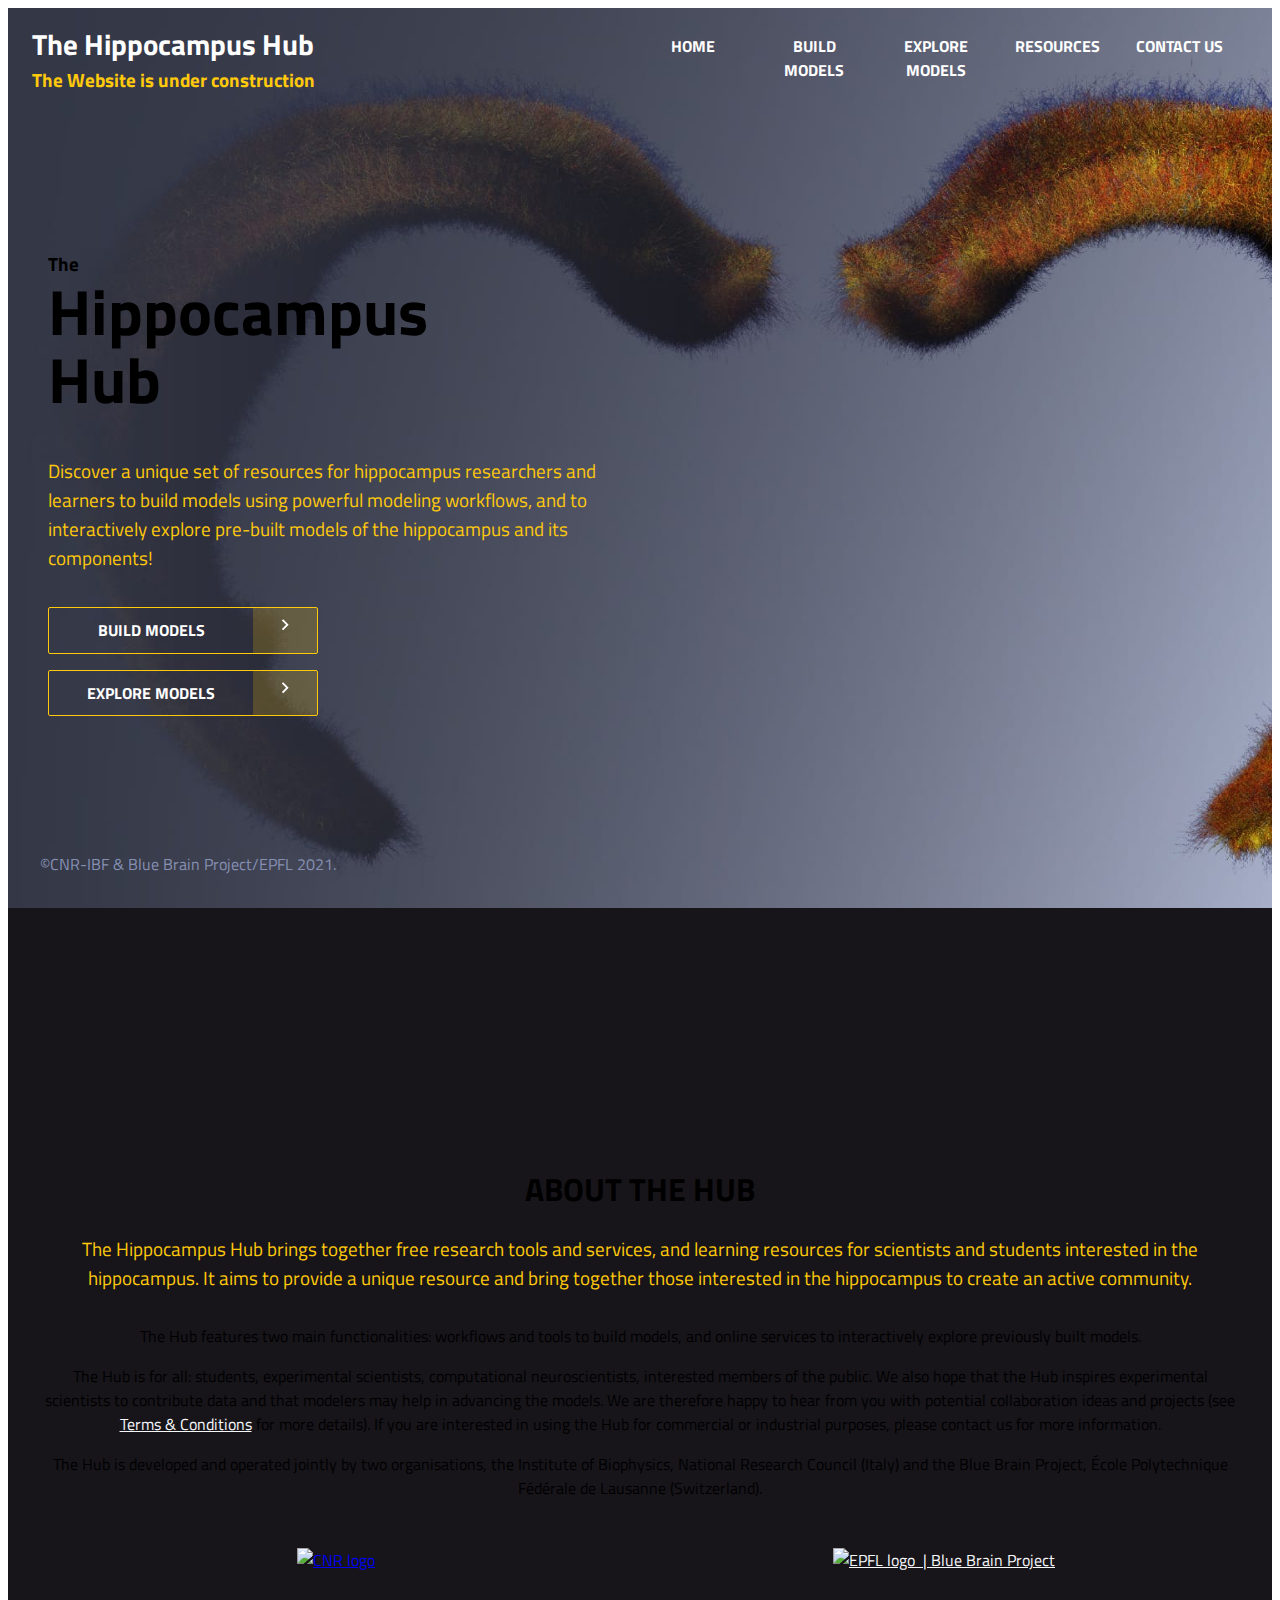
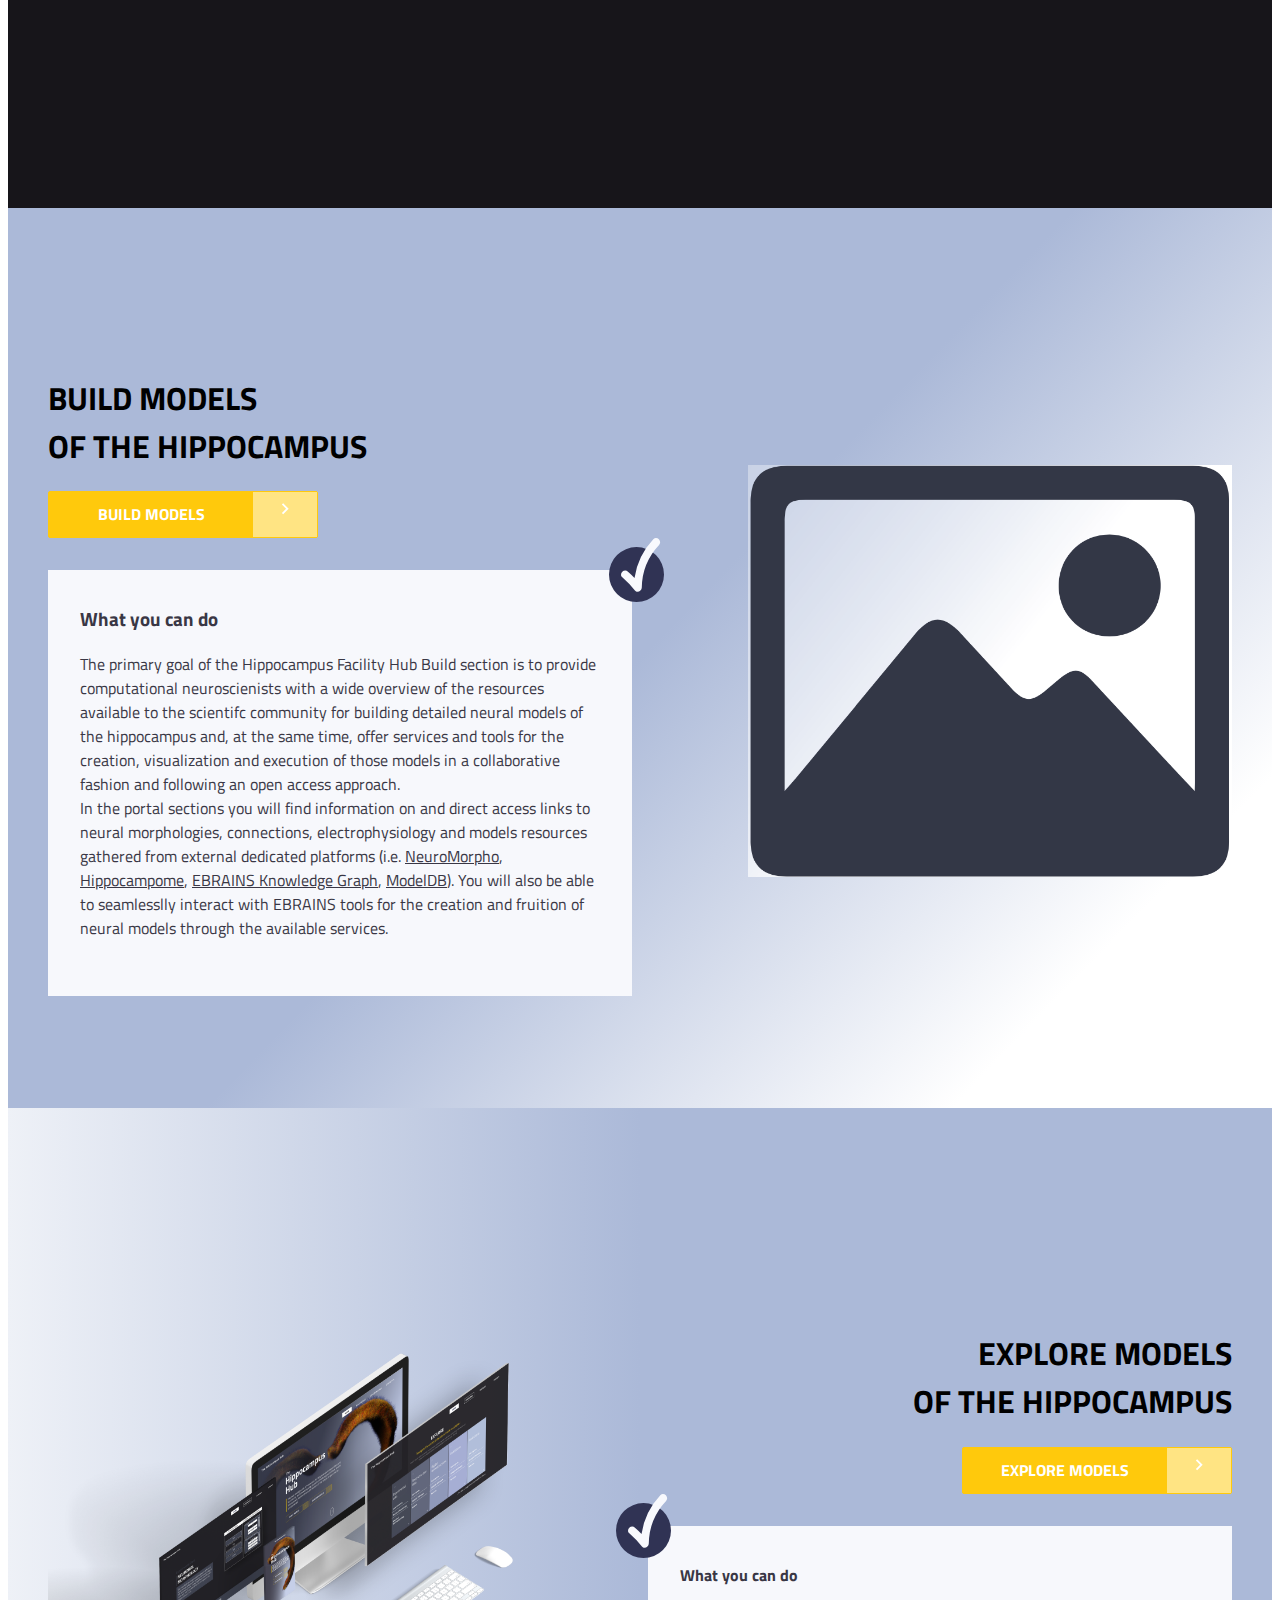
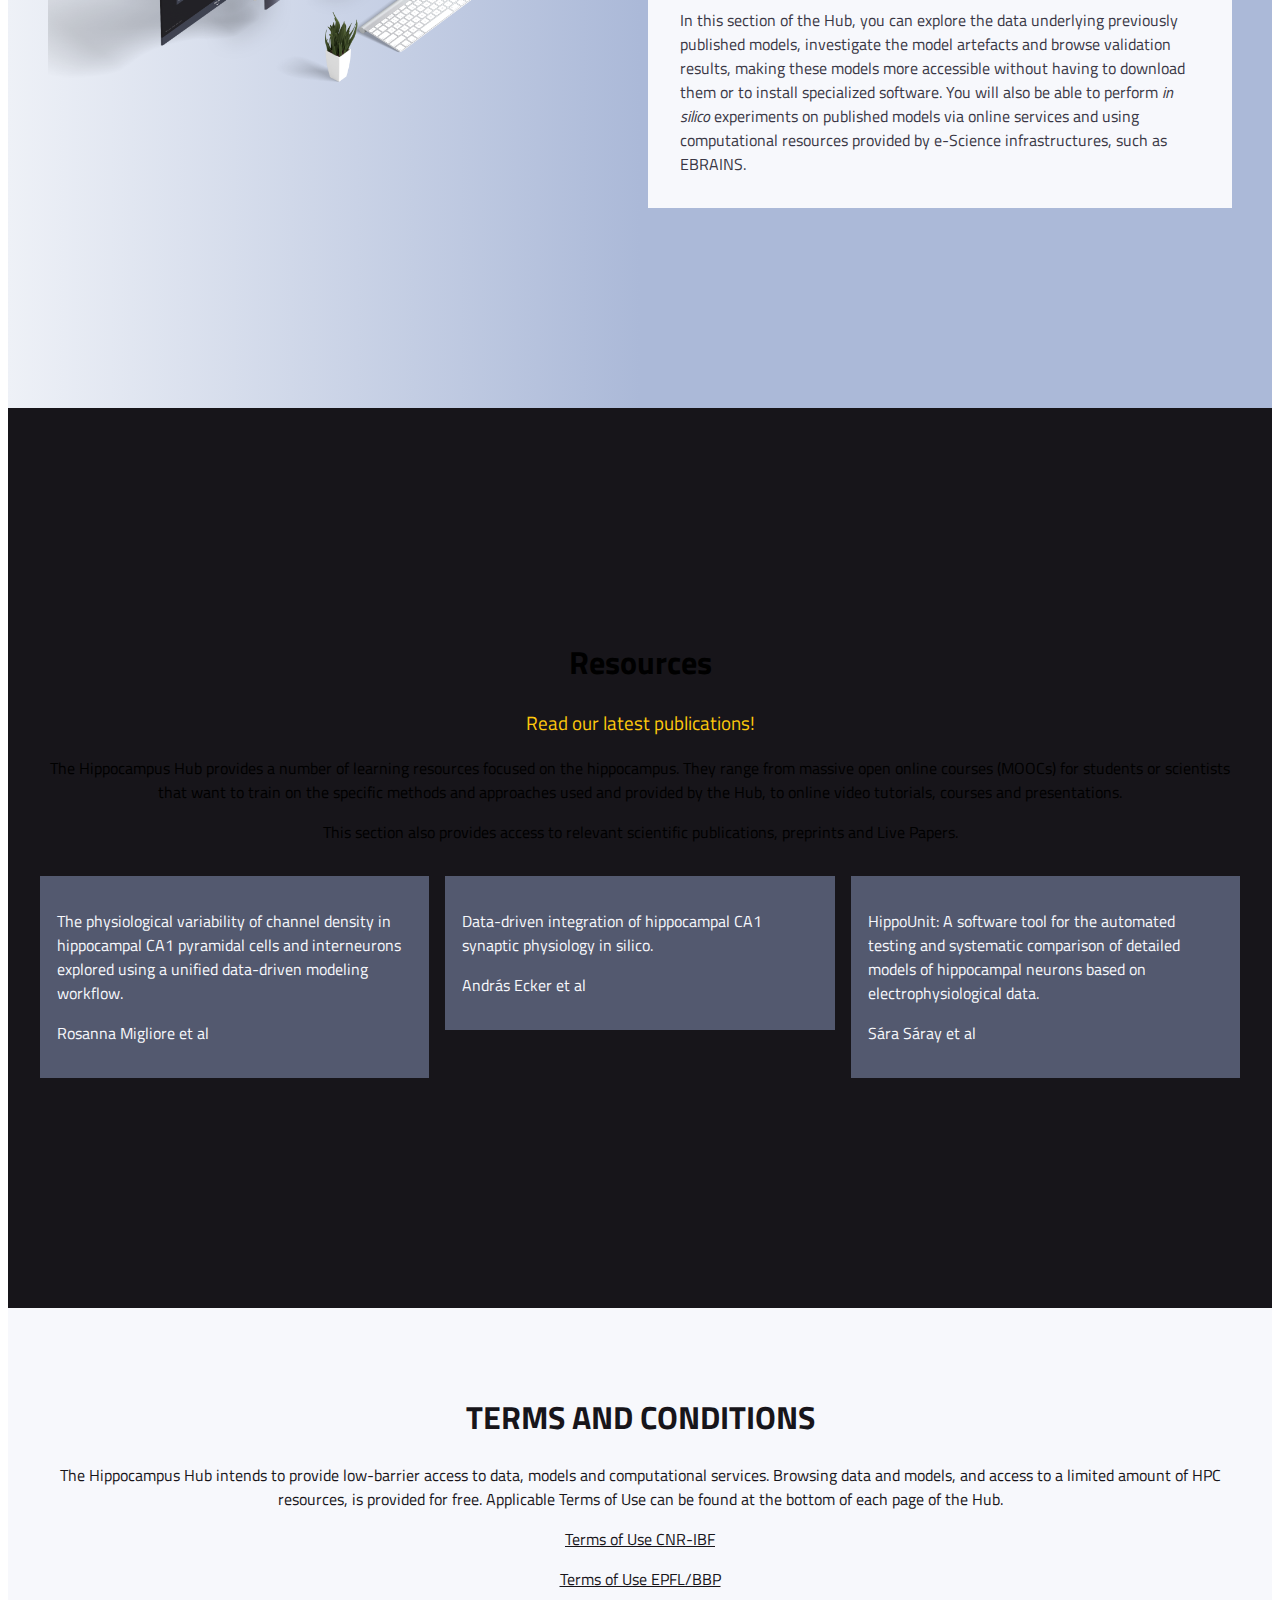
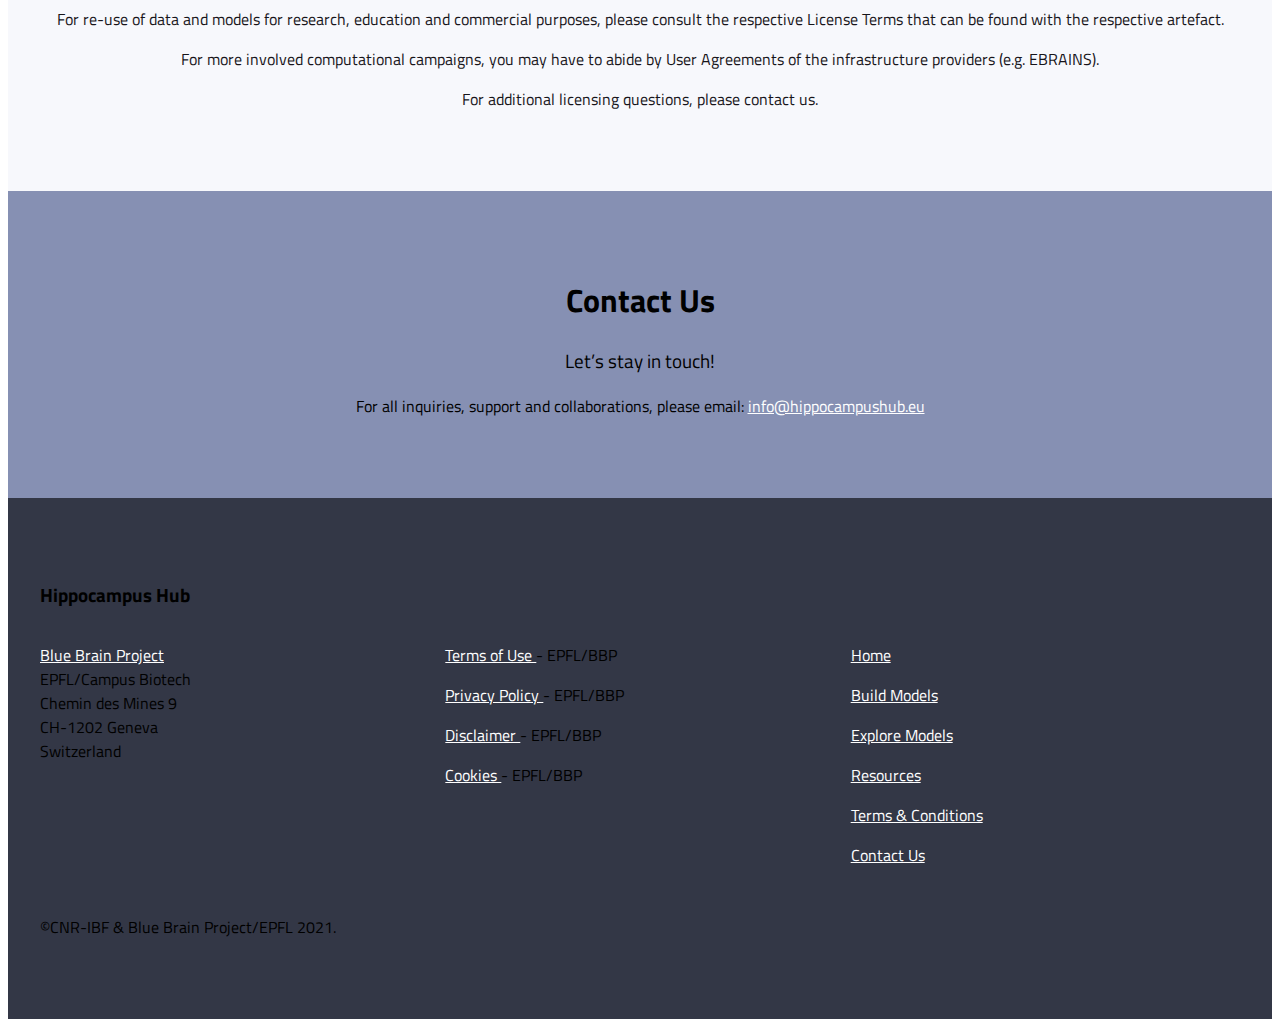
==== commit 9119d16a: "modified text content in Build panel in the landing page" ====
--- a/index.html
+++ b/index.html
@@ -73,19 +73,32 @@
         <p>The Hub is developed and operated jointly by two organisations, the Institute of Biophysics, National Research Council (Italy) and the Blue Brain Project, École Polytechnique Fédérale de Lausanne (Switzerland).</p>
         <div class="row around-xs middle-xs">
           <div class="col-xs-12 col-sm-6 mt-2">
-            <img
-              class="cnr-logo"
-              src="/images/logos/cnr-logo.svg"
-              alt="CNR logo"
-            >
+            <a
+              href="https://www.cnr.it/"
+              target="_blank"
+              rel="noopener"
+            >
+              <img
+                class="cnr-logo"
+                src="/images/logos/cnr-logo.svg"
+                alt="CNR logo"
+              >
+            </a>
           </div>
           <div class="col-xs-12 col-sm-6 mt-2">
-            <img
-              class="epfl-logo"
-              src="/images/logos/epfl-logo.svg"
-              alt="EPFL logo"
-            >
-            <span class="epfl-logo-text">&nbsp;| Blue Brain Project</span>
+            <a
+              class="epfl-logo color-light-grey"
+              href="https://portal.bluebrain.epfl.ch/"
+              target="_blank"
+              rel="noopener"
+            >
+              <img
+                class="epfl-logo-img"
+                src="/images/logos/epfl-logo.svg"
+                alt="EPFL logo"
+              >
+              <span>&nbsp;| Blue Brain Project</span>
+            </a>
           </div>
         </div>
       </div>
@@ -106,7 +119,7 @@
           </a>
           <div class="info-block mt-2">
             <h3>What you can do</h3>
-            <p>In this section of the Hub, users can explore an interoperable database of hippocampal related data such as morphologies, electrophysiological traces, connectivity data or individual model components (such as channel kinetics or simulation files), from public resources such as <a href="https://neuromorpho.org" target="_blank">NeuroMorpho.org</a> and <a href="https://hippocampome.org" target="_blank">Hippocampome.org</a>, ModelDB and EBRAINS. The modeling section allows you to arrange all these elements together and follow step-by-step, low-barrier access workflows, organized to simplify the process of building customized detailed single cell models.</p>
+            <p>The primary goal of the Hippocampus Facility Hub Build section is to provide computational neuroscienists with a wide overview of the resources available to the scientifc community for building detailed neural models of the hippocampus and, at the same time, offer services and tools for the creation, visualization and execution of those models in a collaborative fashion and following an open access approach.<br>In the portal sections you will find information on and direct access links to neural morphologies, connections, electrophysiology and models resources gathered from external dedicated platforms (i.e. <a target='_blank' href='neuromorpho.org'>NeuroMorpho</a>, <a target='_blank' href='hippocampome.org'>Hippocampome</a>, <a target='_blank' href='https://kg.ebrains.eu/'>EBRAINS Knowledge Graph</a>, <a target='_blank' href='https://senselab.med.yale.edu/ModelDB/'>ModelDB</a>). You will also be able to seamlesslly interact with EBRAINS tools for the creation and fruition of neural models through the available services.<br><br></p>
             <img class="info-block-img-right" src="/images/icons/checkmark.svg" alt="checkmark">
           </div>
         </div>
@@ -157,41 +170,38 @@
           <p>The Hippocampus Hub provides a number of learning resources focused on the hippocampus. They range from massive open online courses (MOOCs) for students or scientists that want to train on the specific methods and approaches used and provided by the Hub, to online video tutorials, courses and presentations.</p>
           <p>This section also provides access to relevant scientific publications, preprints and Live Papers.</p>
         </div>
-        <div class="row mb-4">
-          <div class="col-xs-12 col-sm-6">
-            <a href="#" class="resource-block">
-              <p>Lorem ipsum dolor sit amet, consectetuer adipiscing elit, sed diam nonummy nibh euismod tincidunt ut laoreet dolore magna aliquam erat volutpat. Ut wisi enim ad minim veniam, quis nostrud exerci tation ullamcorper suscipit lobortis nisl ut aliquip ex ea commodo consequat. Duis autem vel eum iriure dolor in hendrerit in vulputate</p>
-              <p>Authors X. et al</p>
-            </a>
-          </div>
-          <div class="col-xs-12 col-sm-6">
-            <a href="#" class="resource-block">
-              <p>Lorem ipsum dolor sit amet, consectetuer adipiscing elit, sed diam nonummy nibh euismod tincidunt ut laoreet dolore magna aliquam erat volutpat. Ut wisi enim ad minim veniam, quis nostrud exerci tation ullamcorper suscipit lobortis nisl ut aliquip ex ea commodo consequat. Duis autem vel eum iriure dolor in hendrerit in vulputate</p>
-              <p>Authors X. et al</p>
-            </a>
-          </div>
-          <div class="col-xs-12 col-sm-6">
-            <a href="#" class="resource-block">
-              <p>Lorem ipsum dolor sit amet, consectetuer adipiscing elit, sed diam nonummy nibh euismod tincidunt ut laoreet dolore magna aliquam erat volutpat. Ut wisi enim ad minim veniam, quis nostrud exerci tation ullamcorper suscipit lobortis nisl ut aliquip ex ea commodo consequat. Duis autem vel eum iriure dolor in hendrerit in vulputate</p>
-              <p>Authors X. et al</p>
-            </a>
-          </div>
-          <div class="col-xs-12 col-sm-6">
-            <a href="#" class="resource-block">
-              <p>Lorem ipsum dolor sit amet, consectetuer adipiscing elit, sed diam nonummy nibh euismod tincidunt ut laoreet dolore magna aliquam erat volutpat. Ut wisi enim ad minim veniam, quis nostrud exerci tation ullamcorper suscipit lobortis nisl ut aliquip ex ea commodo consequat. Duis autem vel eum iriure dolor in hendrerit in vulputate</p>
-              <p>Authors X. et al</p>
-            </a>
-          </div>
-          <div class="col-xs-12 col-sm-6">
-            <a href="#" class="resource-block">
-              <p>Lorem ipsum dolor sit amet, consectetuer adipiscing elit, sed diam nonummy nibh euismod tincidunt ut laoreet dolore magna aliquam erat volutpat. Ut wisi enim ad minim veniam, quis nostrud exerci tation ullamcorper suscipit lobortis nisl ut aliquip ex ea commodo consequat. Duis autem vel eum iriure dolor in hendrerit in vulputate</p>
-              <p>Authors X. et al</p>
-            </a>
-          </div>
-          <div class="col-xs-12 col-sm-6">
-            <a href="#" class="resource-block">
-              <p>Lorem ipsum dolor sit amet, consectetuer adipiscing elit, sed diam nonummy nibh euismod tincidunt ut laoreet dolore magna aliquam erat volutpat. Ut wisi enim ad minim veniam, quis nostrud exerci tation ullamcorper suscipit lobortis nisl ut aliquip ex ea commodo consequat. Duis autem vel eum iriure dolor in hendrerit in vulputate</p>
-              <p>Authors X. et al</p>
+        <div class="row mb-4 center-xs">
+          <div class="col-xs-12 col-sm-6 col-lg-4 text-left">
+            <a
+              class="resource-block"
+              href="https://pubmed.ncbi.nlm.nih.gov/30222740/"
+              target="_blank"
+              rel="noopener"
+            >
+              <p>The physiological variability of channel density in hippocampal CA1 pyramidal cells and interneurons explored using a unified data-driven modeling workflow.</p>
+              <p>Rosanna Migliore et al</p>
+            </a>
+          </div>
+          <div class="col-xs-12 col-sm-6 col-lg-4 text-left">
+            <a
+              class="resource-block"
+              href="https://pubmed.ncbi.nlm.nih.gov/32520422/"
+              target="_blank"
+              rel="noopener"
+            >
+              <p>Data-driven integration of hippocampal CA1 synaptic physiology in silico.</p>
+              <p>András Ecker et al</p>
+            </a>
+          </div>
+          <div class="col-xs-12 col-sm-6 col-lg-4 text-left">
+            <a
+              class="resource-block"
+              href="https://pubmed.ncbi.nlm.nih.gov/33513130/"
+              target="_blank"
+              rel="noopener"
+            >
+              <p>HippoUnit: A software tool for the automated testing and systematic comparison of detailed models of hippocampal neurons based on electrophysiological data.</p>
+              <p>Sára Sáray et al</p>
             </a>
           </div>
         </div>
@@ -201,7 +211,7 @@
     <section id="terms" class="terms-section bg-grey-3">
       <div class="section-content text-center">
         <h1 class="text-uppercase">Terms and conditions</h1>
-        <p>The Hippocampus Hub intends to provide low-barrier access to data, models and computational services. Browsing data and models, and access to a limited amount of HPC resources, is provided for free. Applicable Terms of Use can be found at the bottom of each page of the site.</p>
+        <p>The Hippocampus Hub intends to provide low-barrier access to data, models and computational services. Browsing data and models, and access to a limited amount of HPC resources, is provided for free. Applicable Terms of Use can be found at the bottom of each page of the Hub.</p>
         <p>
           <a
             class="color-grey-1"
@@ -247,6 +257,7 @@
             <a
               href="https://www.epfl.ch/research/domains/bluebrain/"
               target="_blank"
+              rel="noopener"
             >
               Blue Brain Project
             </a> <br/>
@@ -270,6 +281,7 @@
             <a
               href="https://www.epfl.ch/about/presidency/presidents-team/legal-affairs/epfl-privacy-policy/"
               target="_blank"
+              rel="noopener"
             >
               Privacy Policy
             </a>
@@ -279,6 +291,7 @@
             <a
               href="https://www.epfl.ch/about/overview/regulations-and-guidelines/disclaimer/"
               target="_blank"
+              rel="noopener"
             >
               Disclaimer
             </a>
@@ -288,6 +301,7 @@
             <a
               href="https://www.epfl.ch/about/presidency/presidents-team/legal-affairs/epfl-privacy-policy/cookies-policy/"
               target="_blank"
+              rel="noopener"
             >
               Cookies
             </a>
@@ -309,4 +323,4 @@
     </div>
   </footer>
 </body>
-</html>+</html>
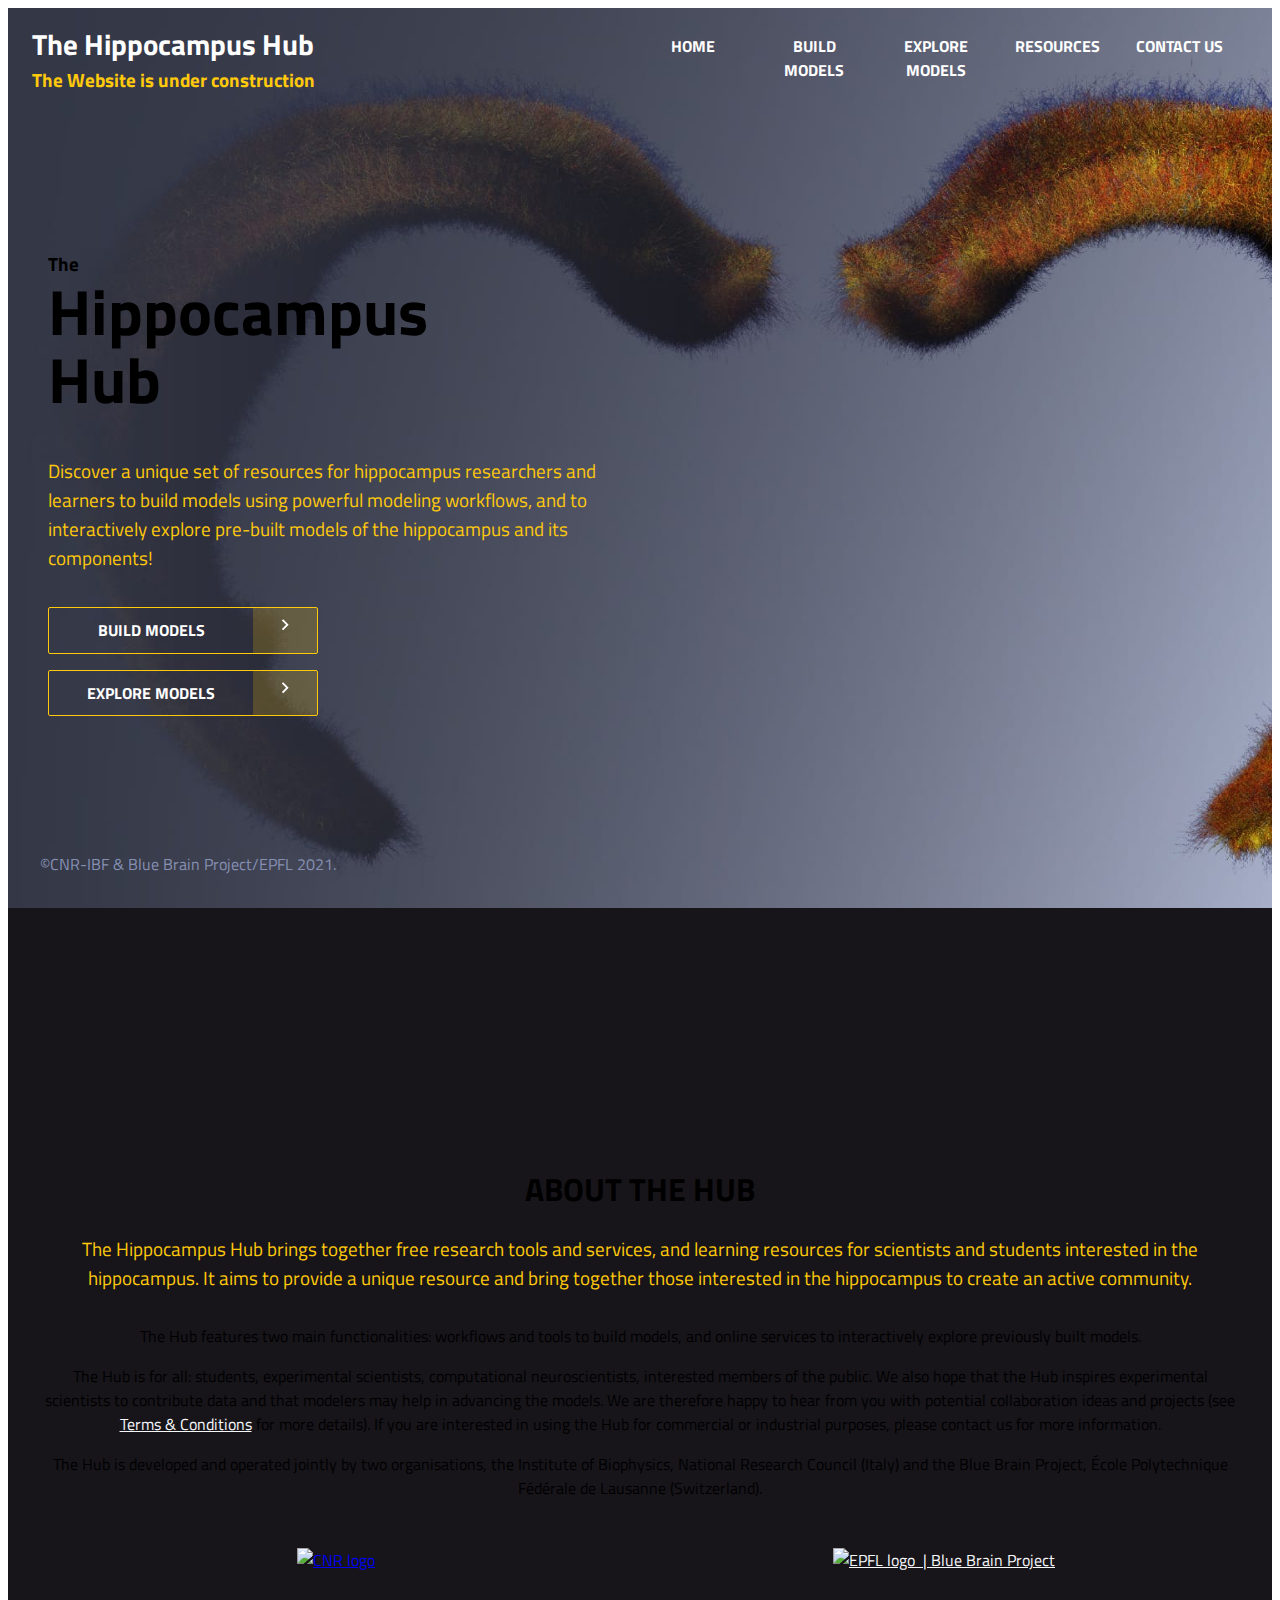
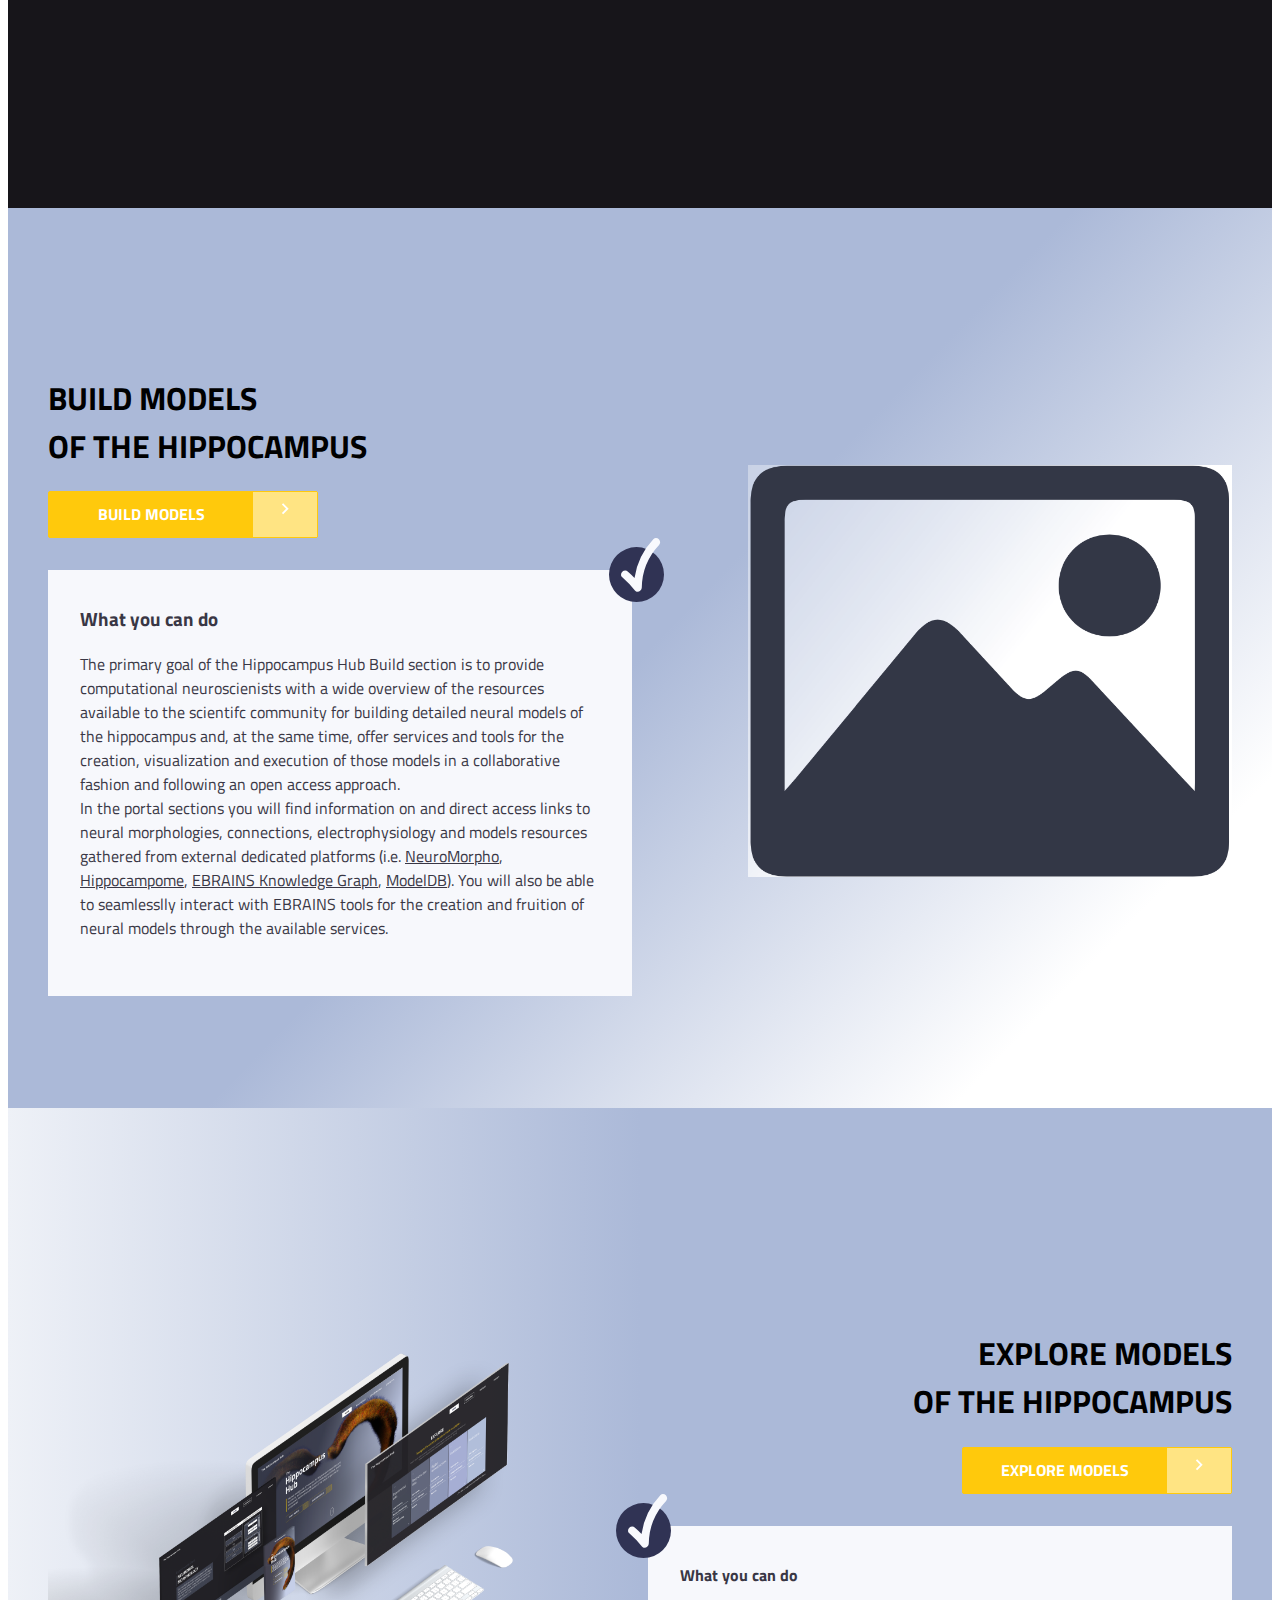
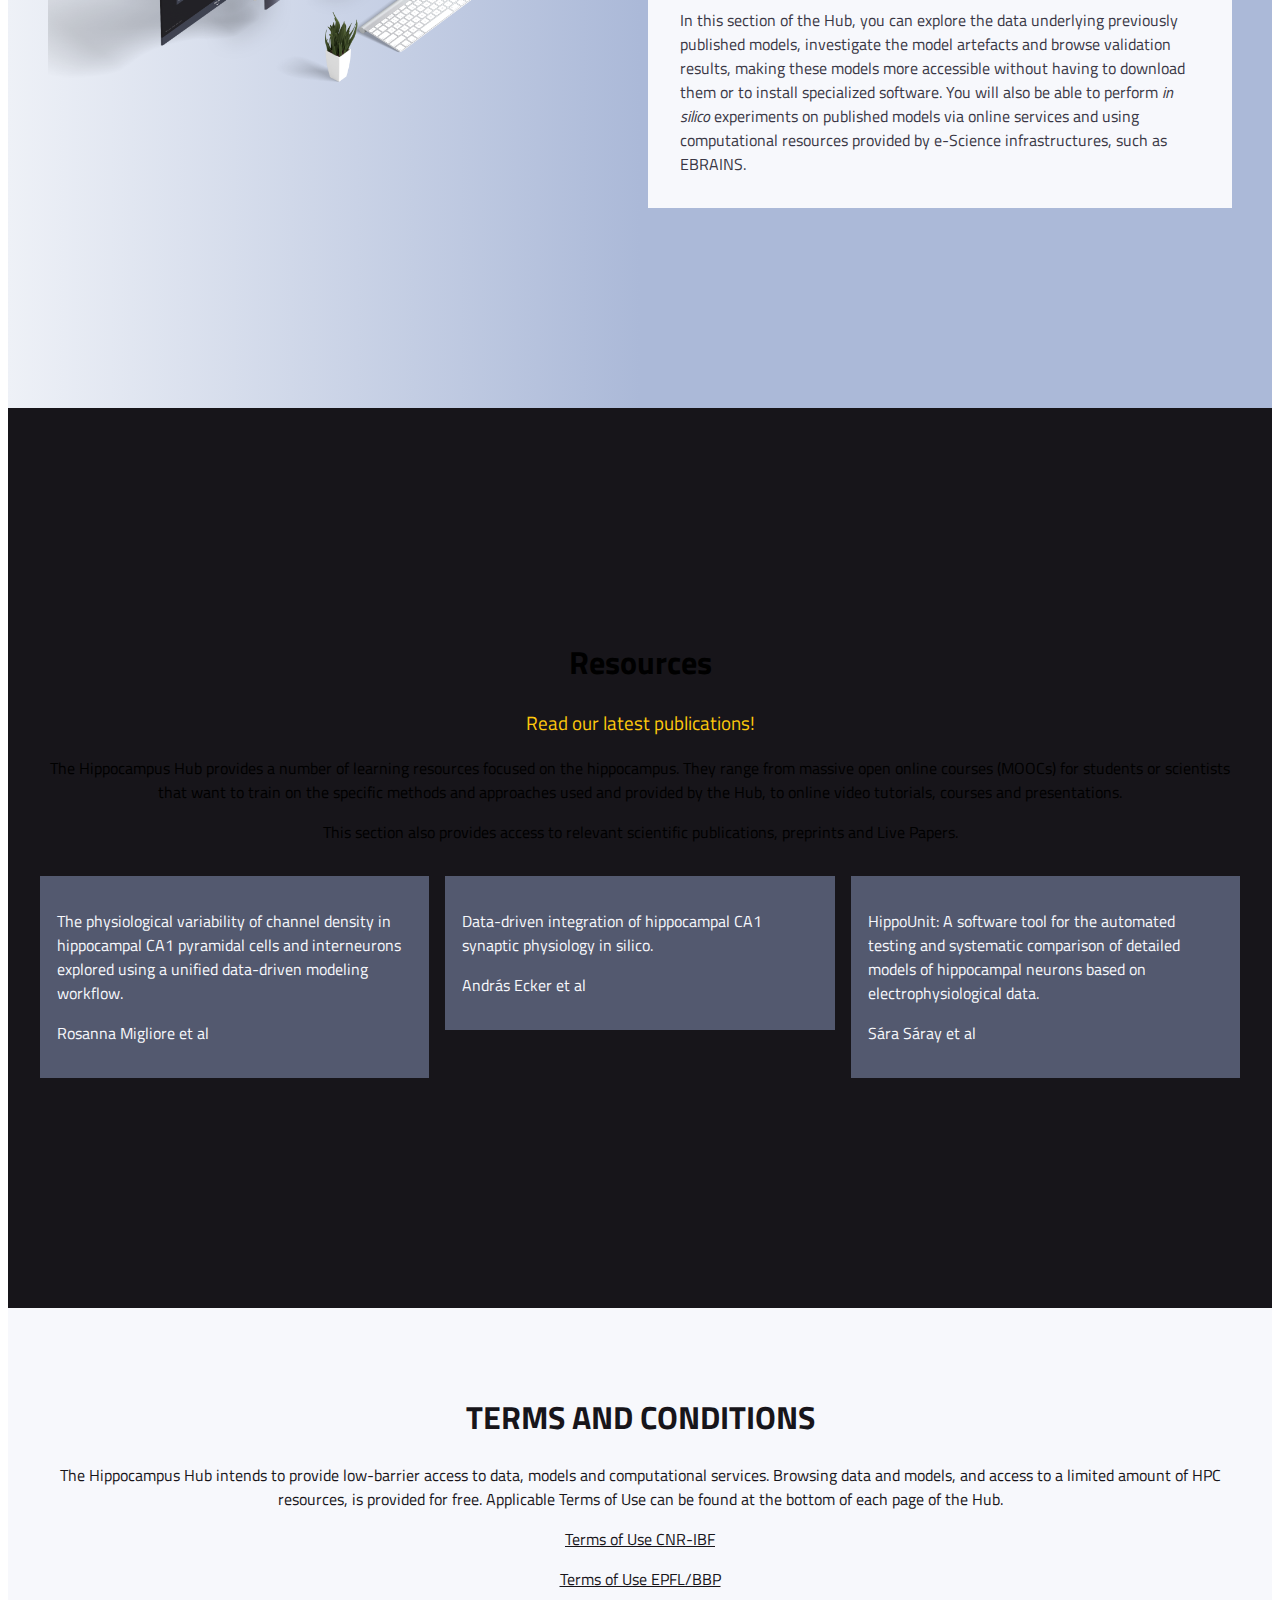
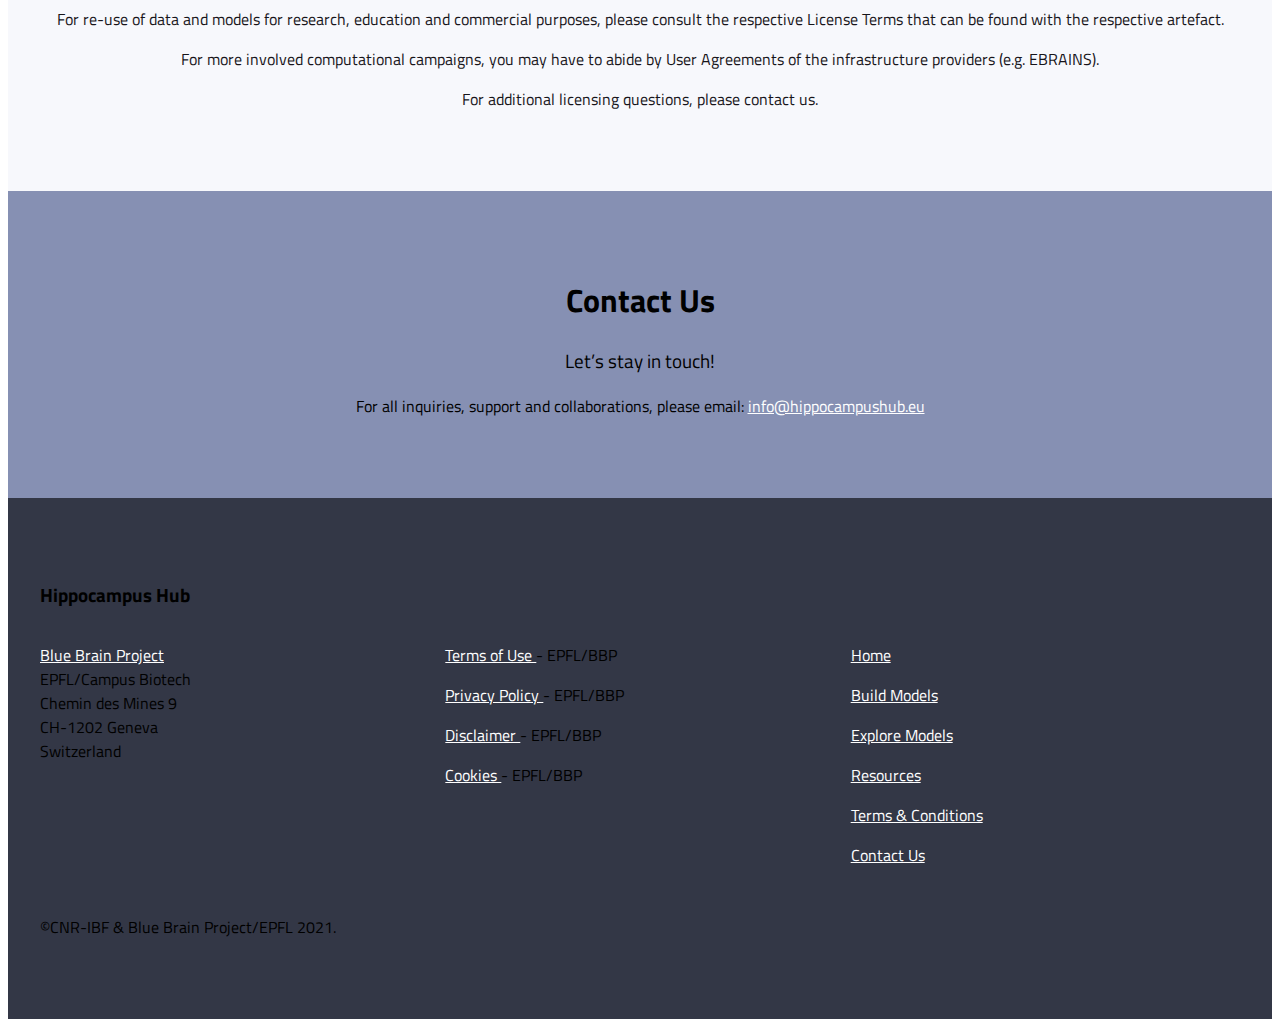
==== commit 15773c6c: "changed text in Build panel in the Home page" ====
--- a/index.html
+++ b/index.html
@@ -119,7 +119,7 @@
           </a>
           <div class="info-block mt-2">
             <h3>What you can do</h3>
-            <p>The primary goal of the Hippocampus Facility Hub Build section is to provide computational neuroscienists with a wide overview of the resources available to the scientifc community for building detailed neural models of the hippocampus and, at the same time, offer services and tools for the creation, visualization and execution of those models in a collaborative fashion and following an open access approach.<br>In the portal sections you will find information on and direct access links to neural morphologies, connections, electrophysiology and models resources gathered from external dedicated platforms (i.e. <a target='_blank' href='neuromorpho.org'>NeuroMorpho</a>, <a target='_blank' href='hippocampome.org'>Hippocampome</a>, <a target='_blank' href='https://kg.ebrains.eu/'>EBRAINS Knowledge Graph</a>, <a target='_blank' href='https://senselab.med.yale.edu/ModelDB/'>ModelDB</a>). You will also be able to seamlesslly interact with EBRAINS tools for the creation and fruition of neural models through the available services.<br><br></p>
+            <p>The primary goal of the Hippocampus Hub Build section is to provide computational neuroscienists with a wide overview of the resources available to the scientifc community for building detailed neural models of the hippocampus and, at the same time, offer services and tools for the creation, visualization and execution of those models in a collaborative fashion and following an open access approach.<br>In the portal sections you will find information on and direct access links to neural morphologies, connections, electrophysiology and models resources gathered from external dedicated platforms (i.e. <a target='_blank' href='http://www.neuromorpho.org'>NeuroMorpho</a>, <a target='_blank' href='http://www.hippocampome.org'>Hippocampome</a>, <a target='_blank' href='https://kg.ebrains.eu/'>EBRAINS Knowledge Graph</a>, <a target='_blank' href='https://senselab.med.yale.edu/ModelDB/'>ModelDB</a>). You will also be able to seamlesslly interact with EBRAINS tools for the creation and fruition of neural models through the available services.<br><br></p>
             <img class="info-block-img-right" src="/images/icons/checkmark.svg" alt="checkmark">
           </div>
         </div>
